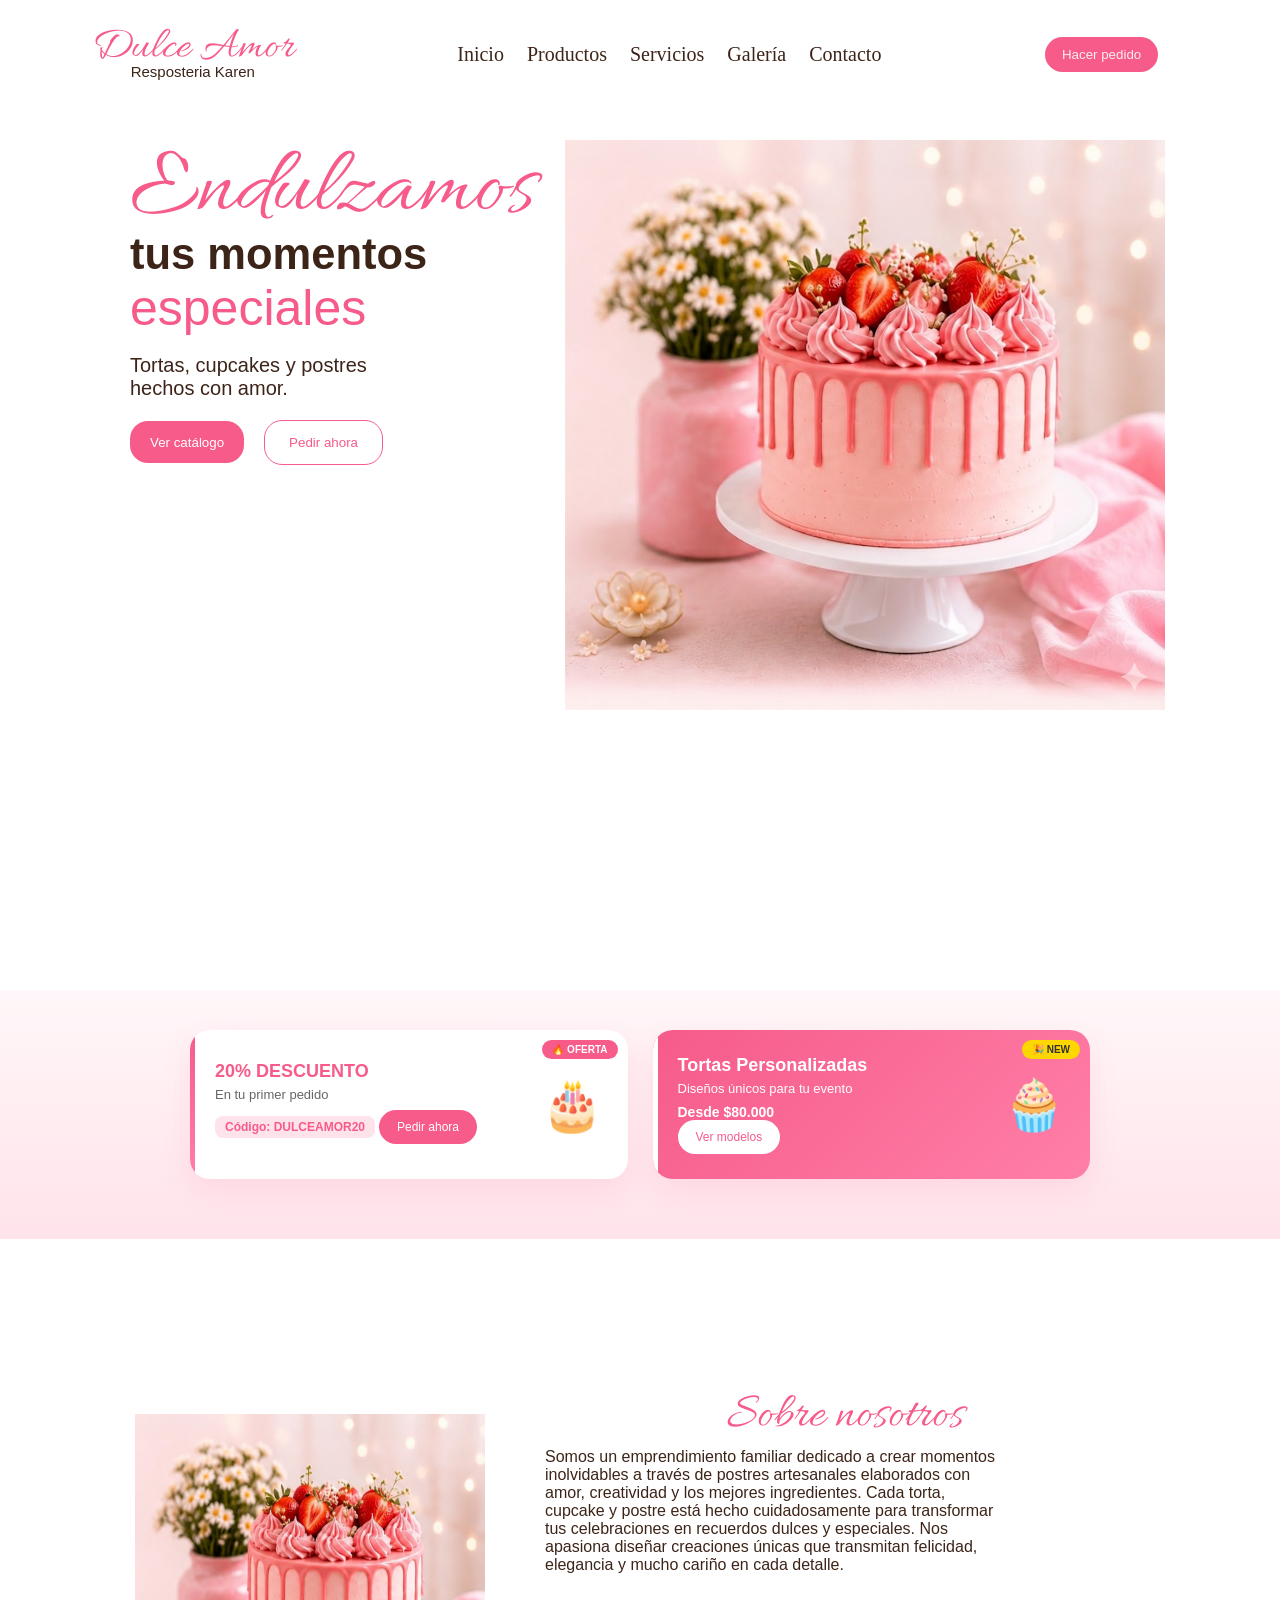
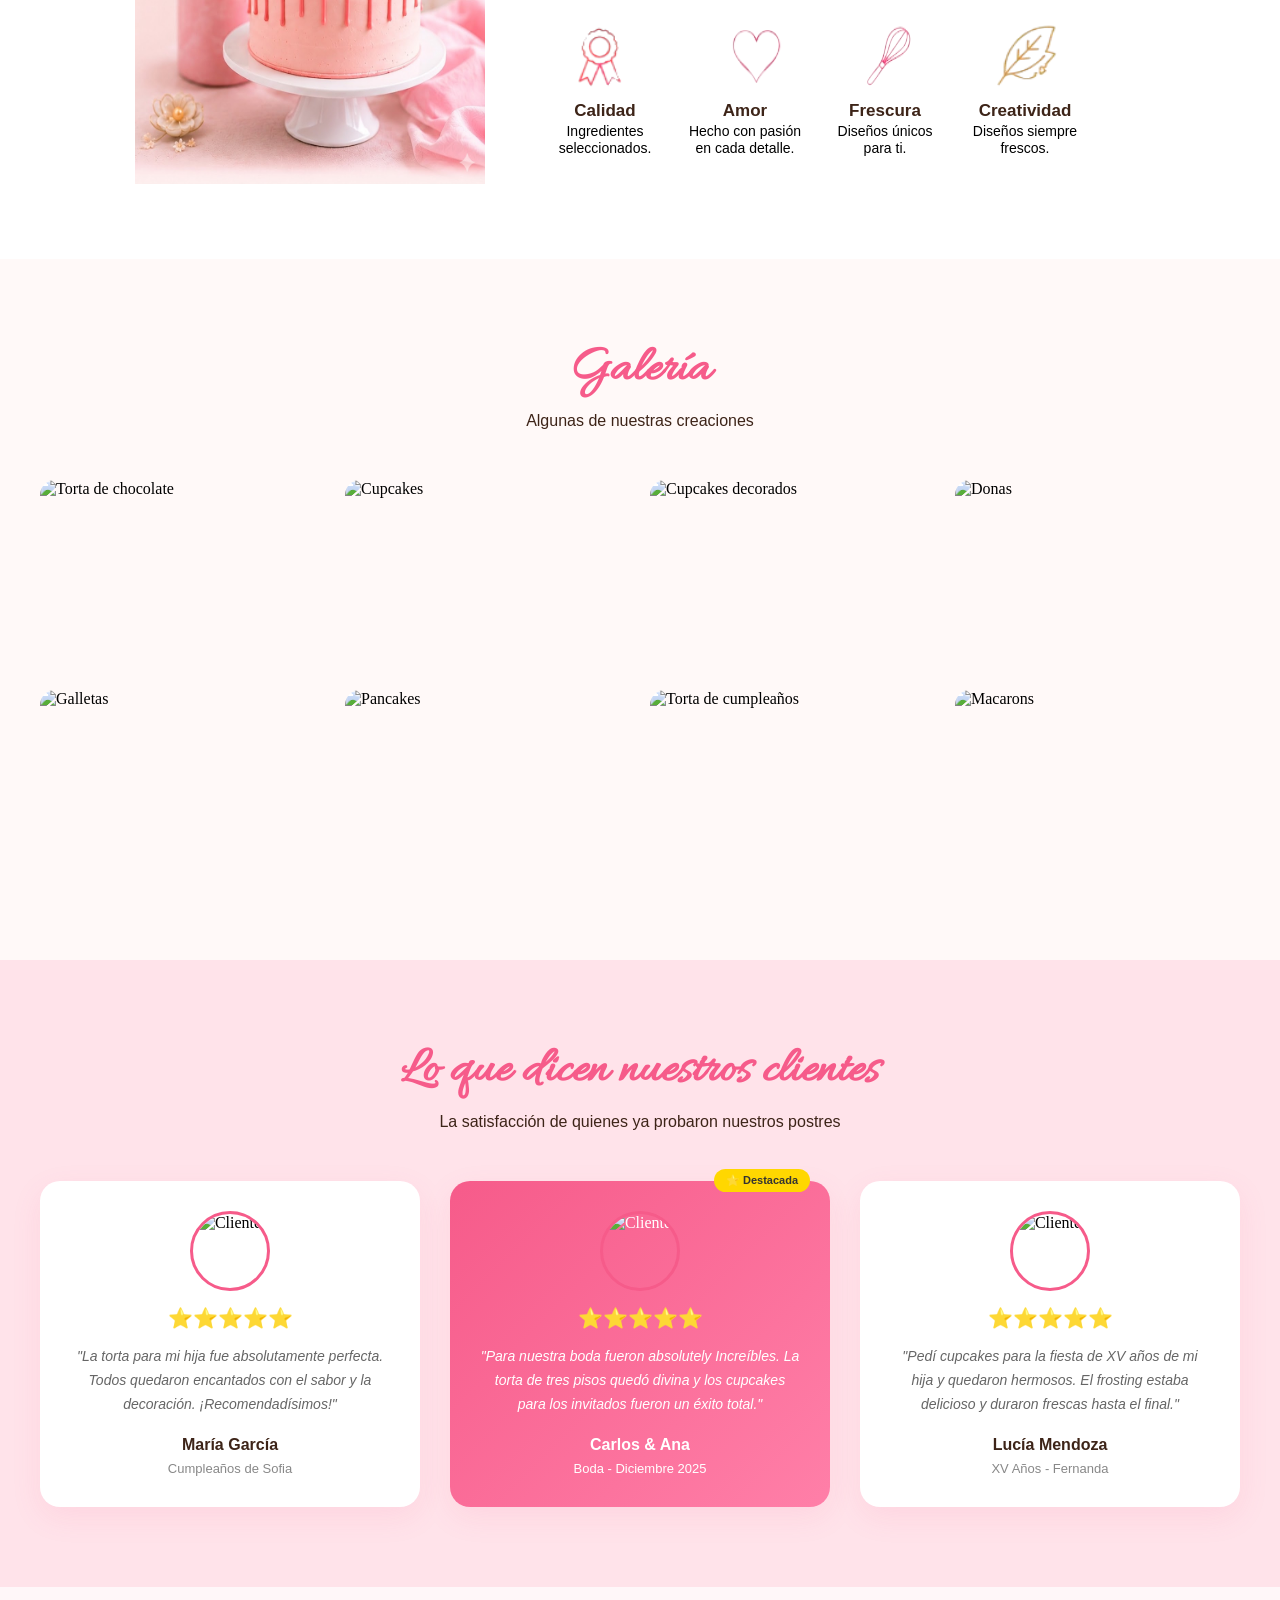
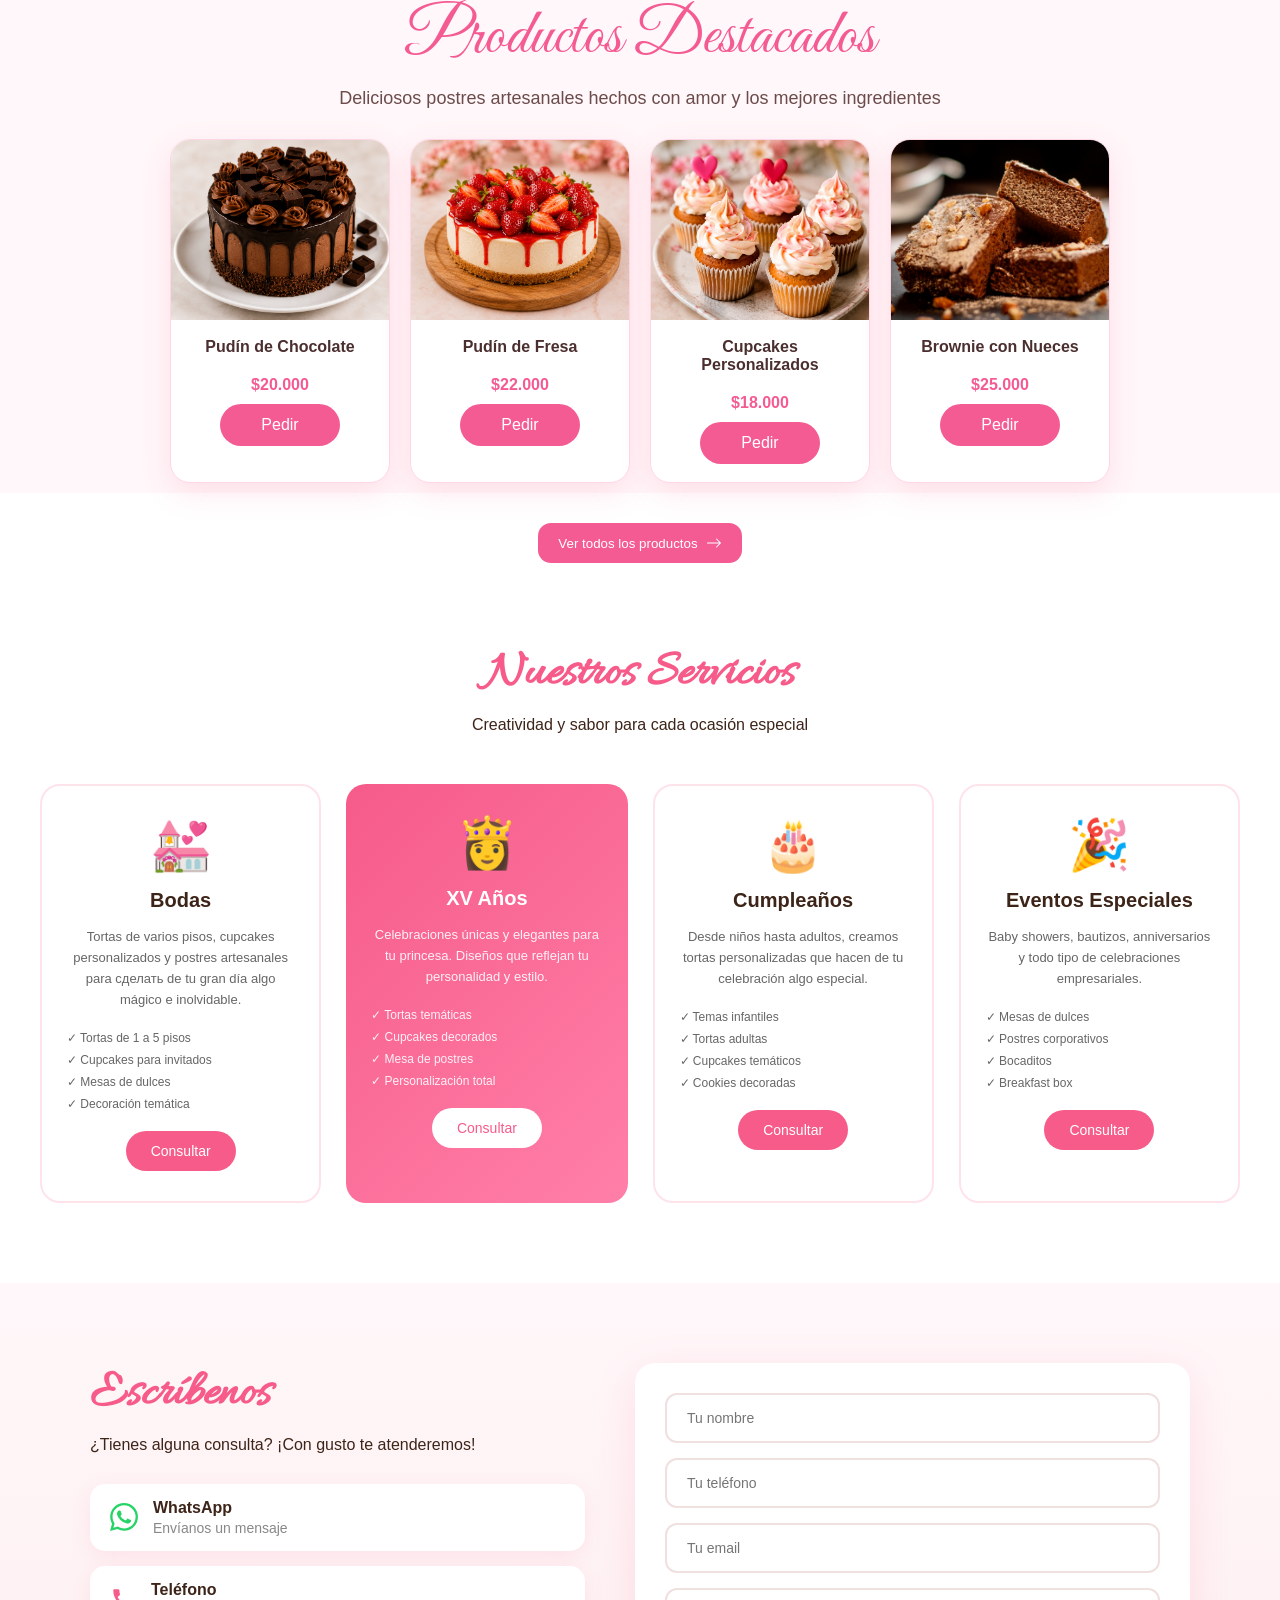
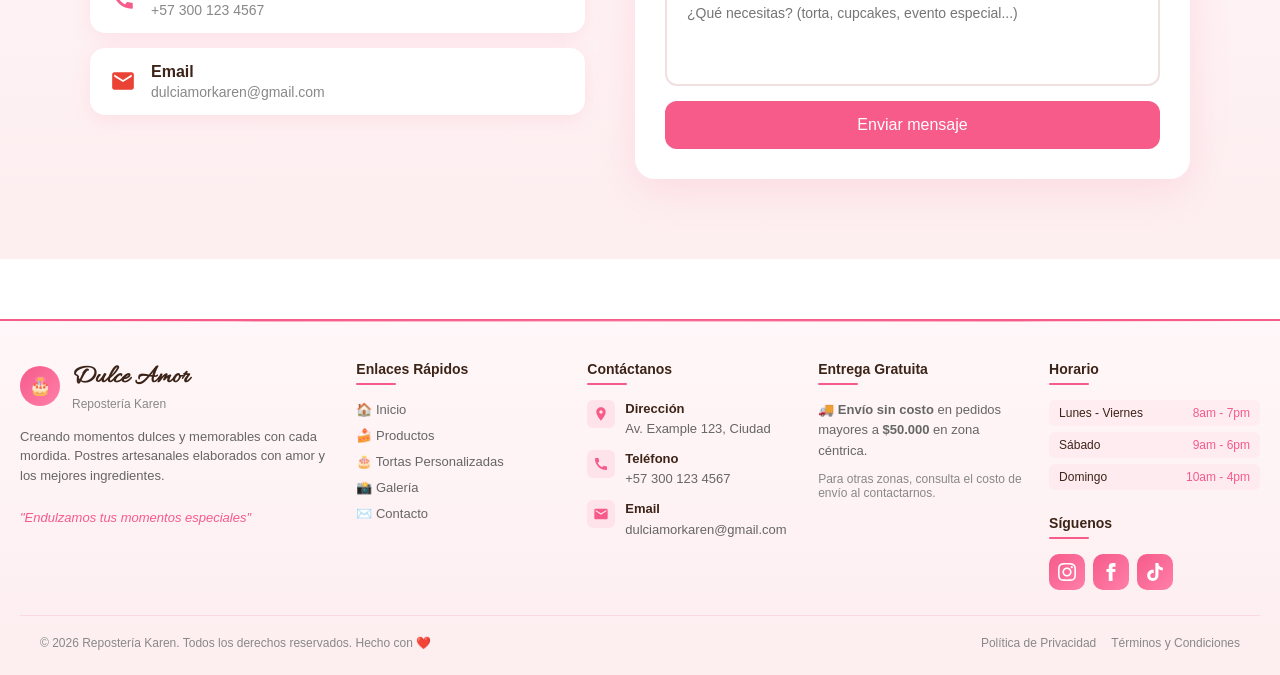
==== index.html @ 92100280 "Reorganizar estructura: quitar Delivery Gratis del banner (mover a footer como Entrega gratuita), cr" ====
<!doctype html>
<html lang="es">
  <head>
    <meta charset="UTF-8" />
    <meta name="viewport" content="width=device-width, initial-scale=1.0" />
    <title>Repostería Karen</title>
    <link rel="stylesheet" href="style.css" />
    <script src="script.js" defer></script>
  </head>
  <body>
    <header class="header">
      <nav class="navbar">
        <div class="navbar-brand">

          <div class="navbar-brand-text">
            <h1 class="navbar-title">Dulce Amor</h1>
            <span class="navbar-subtitle">Resposteria Karen</span>
          </div>
        </div>

        <ul class="navbar-menu">
          <li><a href="#inicio">Inicio</a></li>
          <li><a href="#productos">Productos</a></li>
          <li><a href="servicios.html" target="_blank">Servicios</a></li>
          <li><a href="#galeria">Galería</a></li>
          <li><a href="#contacto">Contacto</a></li>
        </ul>

        <button class="navbar-button">Hacer pedido</button>
      </nav>
    </header>

    <section class="hero" id="inicio">
      <div class="hero-container">
        <div class="hero-content">
          <div class="hero-heading">
            <div class="hero-title-group">
              <h1 class="hero-title">Endulzamos</h1>

              <div class="hero-subtitle-wrapper">
                <h2 class="hero-subtitle">tus momentos</h2>
              </div>
            </div>

            <h2 class="hero-highlight">especiales</h2>
          </div>

          <div class="hero-description-wrapper">
            <h3 class="hero-description">
              Tortas, cupcakes y postres hechos con amor.
            </h3>
          </div>

          <div class="hero-buttons">
            <button class="btn-primary">Ver catálogo</button>

            <button class="btn-secondary">Pedir ahora</button>
          </div>
        </div>

        <div class="hero-image-wrapper">
          <img
            class="hero-image"
            src="img/9ef239ae-bb5e-49d6-8f21-3a6ba09130eb.jpg"
            alt=""
          />
        </div>
      </div>
    </section>

    <section class="promo-banner">
      <div class="promo-container">
        <div class="promo-card">
          <div class="promo-badge">🔥 OFERTA</div>
          <div class="promo-content">
            <h3 class="promo-title">20% DESCUENTO</h3>
            <p class="promo-subtitle">En tu primer pedido</p>
            <p class="promo-code">Código: DULCEAMOR20</p>
            <a href="#contacto" class="promo-button">Pedir ahora</a>
          </div>
          <div class="promo-image">🎂</div>
        </div>
        
        <div class="promo-card secondary">
          <div class="promo-badge">🎉 NEW</div>
          <div class="promo-content">
            <h3 class="promo-title">Tortas Personalizadas</h3>
            <p class="promo-subtitle">Diseños únicos para tu evento</p>
            <p class="promo-description">Desde $80.000</p>
            <a href="#personalizadas" class="promo-button">Ver modelos</a>
          </div>
          <div class="promo-image">🧁</div>
        </div>
        
        
      </div>
    </section>

    <section class="about" id="productos">
      <div class="about-container">
        <div class="about-image-wrapper">
          <img
            class="about-image"
            src="img/9ef239ae-bb5e-49d6-8f21-3a6ba09130eb.jpg"
            alt=""
          />
        </div>

        <div class="about-content">
          <div class="about-text">
            <h2 class="about-title">Sobre nosotros</h2>

            <div class="about-description-wrapper">
              <h3 class="about-description">
                Somos un emprendimiento familiar dedicado a crear momentos
                inolvidables a través de postres artesanales elaborados con
                amor, creatividad y los mejores ingredientes. Cada torta,
                cupcake y postre está hecho cuidadosamente para transformar tus
                celebraciones en recuerdos dulces y especiales. Nos apasiona
                diseñar creaciones únicas que transmitan felicidad, elegancia y
                mucho cariño en cada detalle.
              </h3>
            </div>
          </div>

          <div class="about-features">
            <div class="feature-card">
              <img src="img/medalla-removebg-preview.png" alt="" />

              <h3 class="feature-title">Calidad</h3>

              <p class="feature-description">Ingredientes seleccionados.</p>
            </div>

            <div class="feature-card">
              <img src="img/corazon-removebg-preview.png" alt="" />

              <h3 class="feature-title">Amor</h3>

              <p class="feature-description">
                Hecho con pasión en cada detalle.
              </p>
            </div>

            <div class="feature-card">
              <img src="img/batidor-removebg-preview.png" alt="" />

              <h3 class="feature-title">Frescura</h3>

              <p class="feature-description">Diseños únicos para ti.</p>
            </div>

            <div class="feature-card">
              <img src="img/hoja-removebg-preview.png" alt="" />

              <h3 class="feature-title">Creatividad</h3>

              <p class="feature-description">Diseños siempre frescos.</p>
            </div>
          </div>
        </div>
      </div>
    </section>

<section class="gallery" id="galeria">
  <div class="gallery-container">
    <div class="gallery-header">
      <h2 class="gallery-title">Galería</h2>
      <p class="gallery-subtitle">Algunas de nuestras creaciones</p>
    </div>
    
    <div class="gallery-grid">
      <div class="gallery-item">
        <img src="https://images.unsplash.com/photo-1578985545062-69928b1d9587?w=600&h=400&fit=crop" alt="Torta de chocolate">
        <div class="gallery-overlay">
          <span>Torta de Chocolate</span>
        </div>
      </div>
      
      <div class="gallery-item">
        <img src="https://images.unsplash.com/photo-1488477181946-6428a0291777?w=600&h=400&fit=crop" alt="Cupcakes">
        <div class="gallery-overlay">
          <span>Cupcakes</span>
        </div>
      </div>
      
      <div class="gallery-item">
        <img src="https://images.unsplash.com/photo-1486427944299-d1955d23e34d?w=600&h=400&fit=crop" alt="Cupcakes decorados">
        <div class="gallery-overlay">
          <span>Cupcakes Decorados</span>
        </div>
      </div>
      
      <div class="gallery-item">
        <img src="https://images.unsplash.com/photo-1558301211-0d8c8ddee6ec?w=600&h=400&fit=crop" alt="Donas">
        <div class="gallery-overlay">
          <span>Donas Glaseadas</span>
        </div>
      </div>
      
      <div class="gallery-item">
        <img src="https://images.unsplash.com/photo-1499636136210-6f4ee915583e?w=600&h=400&fit=crop" alt="Galletas">
        <div class="gallery-overlay">
          <span>Galletas Artesanales</span>
        </div>
      </div>
      
      <div class="gallery-item">
        <img src="https://images.unsplash.com/photo-1567620905732-2d1ec7ab7445?w=600&h=400&fit=crop" alt="Pancakes">
        <div class="gallery-overlay">
          <span>Pancakes</span>
        </div>
      </div>
      
      <div class="gallery-item">
        <img src="https://images.unsplash.com/photo-1605807646983-377bc5a76493?w=600&h=400&fit=crop" alt="Torta de cumpleaños">
        <div class="gallery-overlay">
          <span>Torta de Cumpleaños</span>
        </div>
      </div>
      
      <div class="gallery-item">
        <img src="https://images.unsplash.com/photo-1569864358642-9d1684040f43?w=600&h=400&fit=crop" alt="Macarons">
        <div class="gallery-overlay">
          <span>Macarons</span>
        </div>
      </div>
    </div>
  </div>
</section>

<section class="testimonials" id="testimonios">
  <div class="testimonials-container">
    <div class="testimonials-header">
      <h2 class="testimonials-title">Lo que dicen nuestros clientes</h2>
      <p class="testimonials-subtitle">La satisfacción de quienes ya probaron nuestros postres</p>
    </div>
    
    <div class="testimonials-grid">
      <div class="testimonial-card">
        <div class="testimonial-image">
          <img src="https://images.unsplash.com/photo-1494790108377-be9c29b29330?w=150&h=150&fit=crop" alt="Cliente">
        </div>
        <div class="testimonial-stars">⭐⭐⭐⭐⭐</div>
        <p class="testimonial-text">"La torta para mi hija fue absolutamente perfecta. Todos quedaron encantados con el sabor y la decoración. ¡Recomendadísimos!"</p>
        <div class="testimonial-author">
          <h4>María García</h4>
          <span>Cumpleaños de Sofia</span>
        </div>
      </div>
      
      <div class="testimonial-card featured">
        <div class="testimonial-badge">⭐ Destacada</div>
        <div class="testimonial-image">
          <img src="https://images.unsplash.com/photo-1507003211169-0a1dd7228f2d?w=150&h=150&fit=crop" alt="Cliente">
        </div>
        <div class="testimonial-stars">⭐⭐⭐⭐⭐</div>
        <p class="testimonial-text">"Para nuestra boda fueron absolutely Increíbles. La torta de tres pisos quedó divina y los cupcakes para los invitados fueron un éxito total."</p>
        <div class="testimonial-author">
          <h4>Carlos & Ana</h4>
          <span>Boda - Diciembre 2025</span>
        </div>
      </div>
      
      <div class="testimonial-card">
        <div class="testimonial-image">
          <img src="https://images.unsplash.com/photo-1438761681033-6461ffad8d80?w=150&h=150&fit=crop" alt="Cliente">
        </div>
        <div class="testimonial-stars">⭐⭐⭐⭐⭐</div>
        <p class="testimonial-text">"Pedí cupcakes para la fiesta de XV años de mi hija y quedaron hermosos. El frosting estaba delicioso y duraron frescas hasta el final."</p>
        <div class="testimonial-author">
          <h4>Lucía Mendoza</h4>
          <span>XV Años - Fernanda</span>
        </div>
      </div>
    </div>
  </div>
</section>

<section class="featured_products" id="personalizadas">

  <div class="section_title">

    <h2 class="products_title">
      Productos Destacados
    </h2>

    <p class="products_subtitle">
      Deliciosos postres artesanales hechos con amor y los mejores ingredientes
    </p>

  </div>

  <div class="products_cards">

    <div class="product_card">

      <div class="product_image">
        <img src="img/c5e0b1e4-24ce-49a3-9b25-500b22ec71a9.png" alt="">
      </div>

      <div class="product_content">

        <h3 class="product_name">
          Pudín de Chocolate
        </h3>

        <p class="product_price">
          $20.000
        </p>

        <button class="product_button">
          Pedir
        </button>

      </div>

    </div>

    <div class="product_card">

      <div class="product_image">
        <img src="img/f4d69af3-eaa0-40b3-a06e-20059eeee184.png" alt="">
      </div>

      <div class="product_content">

        <h3 class="product_name">
          Pudín de Fresa
        </h3>

        <p class="product_price">
          $22.000
        </p>

        <button class="product_button">
          Pedir
        </button>

      </div>

    </div>

    <div class="product_card">

      <div class="product_image">
        <img src="img/a20e4947-9d34-4d89-842c-0c1e59c05e49.png" alt="">
      </div>

      <div class="product_content">

        <h3 class="product_name">
          Cupcakes Personalizados
        </h3>

        <p class="product_price">
          $18.000
        </p>

        <button class="product_button">
          Pedir
        </button>

      </div>

    </div>

    <div class="product_card">

      <div class="product_image">
        <img src="img/camara-negra-m-34r5BvlSg-unsplash.jpg" alt="">
      </div>

      <div class="product_content">

        <h3 class="product_name">
         Brownie con Nueces
        </h3>

        <p class="product_price">
          $25.000
        </p>

        <button class="product_button">
          Pedir
        </button>

      </div>

    </div>

  </div>

</section>

<div class="morething"> 
   <button class="morecakes">Ver todos los productos <svg xmlns="http://www.w3.org/2000/svg" width="16" height="16" fill="currentColor" class="bi bi-arrow-right" viewBox="0 0 16 16">
  <path fill-rule="evenodd" d="M1 8a.5.5 0 0 1 .5-.5h11.793l-3.147-3.146a.5.5 0 0 1 .708-.708l4 4a.5.5 0 0 1 0 .708l-4 4a.5.5 0 0 1-.708-.708L13.293 8.5H1.5A.5.5 0 0 1 1 8"/>
</svg> </button>
</div>

<section class="services">
  <div class="services-container">
    <div class="services-header">
      <h2 class="services-title">Nuestros Servicios</h2>
      <p class="services-subtitle">Creatividad y sabor para cada ocasión especial</p>
    </div>
    
    <div class="services-grid">
      <div class="service-card">
        <div class="service-icon">💒</div>
        <h3 class="service-title">Bodas</h3>
        <p class="service-description">Tortas de varios pisos, cupcakes personalizados y postres artesanales para сделать de tu gran día algo mágico e inolvidable.</p>
        <ul class="service-list">
          <li>✓ Tortas de 1 a 5 pisos</li>
          <li>✓ Cupcakes para invitados</li>
          <li>✓ Mesas de dulces</li>
          <li>✓ Decoración temática</li>
        </ul>
        <a href="#contacto" class="service-button">Consultar</a>
      </div>
      
      <div class="service-card featured">
        <div class="service-icon">👸</div>
        <h3 class="service-title">XV Años</h3>
        <p class="service-description">Celebraciones únicas y elegantes para tu princesa. Diseños que reflejan tu personalidad y estilo.</p>
        <ul class="service-list">
          <li>✓ Tortas temáticas</li>
          <li>✓ Cupcakes decorados</li>
          <li>✓ Mesa de postres</li>
          <li>✓ Personalización total</li>
        </ul>
        <a href="#contacto" class="service-button">Consultar</a>
      </div>
      
      <div class="service-card">
        <div class="service-icon">🎂</div>
        <h3 class="service-title">Cumpleaños</h3>
        <p class="service-description">Desde niños hasta adultos, creamos tortas personalizadas que hacen de tu celebración algo especial.</p>
        <ul class="service-list">
          <li>✓ Temas infantiles</li>
          <li>✓ Tortas adultas</li>
          <li>✓ Cupcakes temáticos</li>
          <li>✓ Cookies decoradas</li>
        </ul>
        <a href="#contacto" class="service-button">Consultar</a>
      </div>
      
      <div class="service-card">
        <div class="service-icon">🎉</div>
        <h3 class="service-title">Eventos Especiales</h3>
        <p class="service-description">Baby showers, bautizos, anniversarios y todo tipo de celebraciones empresariales.</p>
        <ul class="service-list">
          <li>✓ Mesas de dulces</li>
          <li>✓ Postres corporativos</li>
          <li>✓ Bocaditos</li>
          <li>✓ Breakfast box</li>
        </ul>
        <a href="#contacto" class="service-button">Consultar</a>
      </div>
    </div>
  </div>
</section>

<section class="contact" id="contacto">
  <div class="contact-container">
    <div class="contact-info">
      <h2 class="contact-title">Escríbenos</h2>
      <p class="contact-subtitle">¿Tienes alguna consulta? ¡Con gusto te atenderemos!</p>
      
      <div class="contact-options">
        <a href="https://wa.me/573001234567" class="contact-option whatsapp" target="_blank">
          <span class="contact-icon">
            <svg xmlns="http://www.w3.org/2000/svg" width="28" height="28" viewBox="0 0 24 24" fill="#25D366">
              <path d="M17.472 14.382c-.297-.149-1.758-.867-2.03-.967-.273-.099-.471-.148-.67.15-.197.297-.767.966-.94 1.164-.173.199-.347.223-.644.075-.297-.15-1.255-.463-2.39-1.475-.883-.788-1.48-1.761-1.653-2.059-.173-.297-.018-.458.13-.606.134-.133.298-.347.446-.52.149-.174.198-.298.298-.497.099-.198.05-.371-.025-.52-.075-.149-.669-1.612-.916-2.207-.242-.579-.487-.5-.669-.51-.173-.008-.371-.01-.57-.01-.198 0-.52.074-.792.372-.272.297-1.04 1.016-1.04 2.479 0 1.462 1.065 2.875 1.213 3.074.149.198 2.096 3.2 5.077 4.487.709.306 1.262.489 1.694.625.712.227 1.36.195 1.871.118.571-.085 1.758-.719 2.006-1.413.248-.694.248-1.289.173-1.413-.074-.124-.272-.198-.57-.347m-5.421 7.403h-.004a9.87 9.87 0 01-5.031-1.378l-.361-.214-3.741.982.998-3.648-.235-.374a9.86 9.86 0 01-1.51-5.26c.001-5.45 4.436-9.884 9.888-9.884 2.64 0 5.122 1.03 6.988 2.898a9.825 9.825 0 012.893 6.994c-.003 5.45-4.437 9.884-9.885 9.884m8.413-18.297A11.815 11.815 0 0012.05 0C5.495 0 .16 5.335.157 11.892c0 2.096.547 4.142 1.588 5.945L.057 24l6.305-1.654a11.882 11.882 0 005.683 1.448h.005c6.554 0 11.89-5.335 11.893-11.893a11.821 11.821 0 00-3.48-8.413z"/>
            </svg>
          </span>
          <div class="contact-text">
            <h4>WhatsApp</h4>
            <p>Envíanos un mensaje</p>
          </div>
        </a>
        
        <a href="tel:+573001234567" class="contact-option phone">
          <span class="contact-icon">
            <svg xmlns="http://www.w3.org/2000/svg" width="26" height="26" viewBox="0 0 24 24" fill="currentColor">
              <path d="M20.01 15.38c-1.23 0-2.42-.2-3.53-.56-.35-.12-.74-.03-1.01.24l-1.57 1.97c-2.83-1.35-5.48-3.9-6.89-6.83l1.95-1.66c.27-.28.35-.67.24-1.02-.37-1.11-.56-2.3-.56-3.53 0-.54-.45-.99-.99-.99H4.19C3.65 3 3 3.24 3 3.99 3 13.28 10.73 21 20.01 21c.71 0 .99-.45.99-.99v-3.6c0-.54-.45-.99-.99-.99z"/>
            </svg>
          </span>
          <div class="contact-text">
            <h4>Teléfono</h4>
            <p>+57 300 123 4567</p>
          </div>
        </a>
        
        <a href="mailto:dulciamorkaren@gmail.com" class="contact-option email">
          <span class="contact-icon">
            <svg xmlns="http://www.w3.org/2000/svg" width="26" height="26" viewBox="0 0 24 24" fill="#EA4335">
              <path d="M20 4H4c-1.1 0-1.99.9-1.99 2L2 18c0 1.1.9 2 2 2h16c1.1 0 2-.9 2-2V6c0-1.1-.9-2-2-2zm0 4l-8 5-8-5V6l8 5 8-5v2z"/>
            </svg>
          </span>
          <div class="contact-text">
            <h4>Email</h4>
            <p>dulciamorkaren@gmail.com</p>
          </div>
        </a>
      </div>
    </div>
    
    <div class="contact-form-wrapper">
      <form class="contact-form">
        <input type="text" class="form-input" placeholder="Tu nombre" required>
        <input type="tel" class="form-input" placeholder="Tu teléfono" required>
        <input type="email" class="form-input" placeholder="Tu email" required>
        <textarea class="form-textarea" placeholder="¿Qué necesitas? (torta, cupcakes, evento especial...)" rows="4" required></textarea>
        <button type="submit" class="form-button">Enviar mensaje</button>
      </form>
    </div>
  </div>
</section>

<footer class="footer">
  <div class="footer-container">
    <div class="footer-brand">
      <div class="footer-logo">
        <div class="footer-logo-icon">🎂</div>
        <div>
          <h3>Dulce Amor</h3>
          <span style="font-family: 'Poppins', sans-serif; font-size: 12px; color: #888;">Repostería Karen</span>
        </div>
      </div>
      <p>Creando momentos dulces y memorables con cada mordida. Postres artesanales elaborados con amor y los mejores ingredientes.</p>
      <p class="footer-tagline">"Endulzamos tus momentos especiales"</p>
    </div>
    
    <div class="footer-section">
      <h4>Enlaces Rápidos</h4>
      <ul class="footer-links">
        <li><a href="#inicio">🏠 Inicio</a></li>
        <li><a href="#productos">🍰 Productos</a></li>
        <li><a href="#personalizadas">🎂 Tortas Personalizadas</a></li>
        <li><a href="#galeria">📸 Galería</a></li>
        <li><a href="#contacto">✉️ Contacto</a></li>
      </ul>
    </div>
    
    <div class="footer-section">
      <h4>Contáctanos</h4>
      <div class="footer-contact-item">
        <div class="footer-contact-icon">
          <svg xmlns="http://www.w3.org/2000/svg" width="16" height="16" viewBox="0 0 24 24" fill="var(--primary-pink)">
            <path d="M12 2C8.13 2 5 5.13 5 9c0 5.25 7 13 7 13s7-7.75 7-13c0-3.87-3.13-7-7-7zm0 9.5c-1.38 0-2.5-1.12-2.5-2.5s1.12-2.5 2.5-2.5 2.5 1.12 2.5 2.5-1.12 2.5-2.5 2.5z"/>
          </svg>
        </div>
        <div class="footer-contact-text">
          <strong>Dirección</strong>
          Av. Example 123, Ciudad
        </div>
      </div>
      <div class="footer-contact-item">
        <div class="footer-contact-icon">
          <svg xmlns="http://www.w3.org/2000/svg" width="16" height="16" viewBox="0 0 24 24" fill="var(--primary-pink)">
            <path d="M20.01 15.38c-1.23 0-2.42-.2-3.53-.56-.35-.12-.74-.03-1.01.24l-1.57 1.97c-2.83-1.35-5.48-3.9-6.89-6.83l1.95-1.66c.27-.28.35-.67.24-1.02-.37-1.11-.56-2.3-.56-3.53 0-.54-.45-.99-.99-.99H4.19C3.65 3 3 3.24 3 3.99 3 13.28 10.73 21 20.01 21c.71 0 .99-.45.99-.99v-3.6c0-.54-.45-.99-.99-.99z"/>
          </svg>
        </div>
        <div class="footer-contact-text">
          <strong>Teléfono</strong>
          +57 300 123 4567
        </div>
      </div>
      <div class="footer-contact-item">
        <div class="footer-contact-icon">
          <svg xmlns="http://www.w3.org/2000/svg" width="16" height="16" viewBox="0 0 24 24" fill="var(--primary-pink)">
            <path d="M20 4H4c-1.1 0-1.99.9-1.99 2L2 18c0 1.1.9 2 2 2h16c1.1 0 2-.9 2-2V6c0-1.1-.9-2-2-2zm0 4l-8 5-8-5V6l8 5 8-5v2z"/>
          </svg>
        </div>
        <div class="footer-contact-text">
          <strong>Email</strong>
          dulciamorkaren@gmail.com
        </div>
      </div>
</div>
      
      <div class="footer-section">
        <h4>Entrega Gratuita</h4>
        <p style="font-family: 'Poppins', sans-serif; font-size: 13px; color: #666; line-height: 1.6;">
          🚚 <strong>Envío sin costo</strong> en pedidos mayores a <strong>$50.000</strong> en zona céntrica.
        </p>
        <p style="font-family: 'Poppins', sans-serif; font-size: 12px; color: #888; margin-top: 10px;">
          Para otras zonas, consulta el costo de envío al contactarnos.
        </p>
      </div>
      
      <div class="footer-section">
        <h4>Horario</h4>
      <div class="footer-schedule">
        <div class="footer-schedule-item">
          <span class="day">Lunes - Viernes</span>
          <span class="time">8am - 7pm</span>
        </div>
        <div class="footer-schedule-item">
          <span class="day">Sábado</span>
          <span class="time">9am - 6pm</span>
        </div>
        <div class="footer-schedule-item">
          <span class="day">Domingo</span>
          <span class="time">10am - 4pm</span>
        </div>
      </div>
      <h4 style="margin-top: 25px;">Síguenos</h4>
      <div class="social-icons">
        <a href="https://instagram.com/dulceamorkaren" class="social-link" title="Instagram" target="_blank">
          <svg xmlns="http://www.w3.org/2000/svg" width="18" height="18" viewBox="0 0 24 24" fill="white">
            <path d="M12 2.163c3.204 0 3.584.012 4.85.07 3.252.148 4.771 1.691 4.919 4.919.058 1.265.069 1.645.069 4.849 0 3.205-.012 3.584-.069 4.849-.149 3.225-1.664 4.771-4.919 4.919-1.266.058-1.644.07-4.85.07-3.204 0-3.584-.012-4.849-.07-3.26-.149-4.771-1.699-4.919-4.92-.058-1.265-.07-1.644-.07-4.849 0-3.204.013-3.583.07-4.849.149-3.227 1.664-4.771 4.919-4.919 1.266-.057 1.645-.069 4.849-.069zm0-2.163c-3.259 0-3.667.014-4.947.072-4.358.2-6.78 2.618-6.98 6.98-.059 1.281-.073 1.689-.073 4.948 0 3.259.014 3.668.072 4.948.2 4.358 2.618 6.78 6.98 6.98 1.281.058 1.689.072 4.948.072 3.259 0 3.668-.014 4.948-.072 4.354-.2 6.782-2.618 6.979-6.98.059-1.28.073-1.689.073-4.948 0-3.259-.014-3.667-.072-4.947-.196-4.354-2.617-6.78-6.979-6.98-1.281-.059-1.69-.073-4.949-.073zm0 5.838c-3.403 0-6.162 2.759-6.162 6.162s2.759 6.163 6.162 6.163 6.162-2.759 6.162-6.163c0-3.403-2.759-6.162-6.162-6.162zm0 10.162c-2.209 0-4-1.79-4-4 0-2.209 1.791-4 4-4s4 1.791 4 4c0 2.21-1.791 4-4 4zm6.406-11.845c-.796 0-1.441.645-1.441 1.44s.645 1.44 1.441 1.44c.795 0 1.439-.645 1.439-1.44s-.644-1.44-1.439-1.44z"/>
          </svg>
        </a>
        <a href="https://facebook.com/dulceamorkaren" class="social-link" title="Facebook" target="_blank">
          <svg xmlns="http://www.w3.org/2000/svg" width="18" height="18" viewBox="0 0 24 24" fill="white">
            <path d="M9 8h-3v4h3v12h5v-12h3.642l.358-4h-4v-1.667c0-.955.192-1.333 1.115-1.333h2.885v-5h-3.808c-3.596 0-5.192 1.583-5.192 4.615v3.385z"/>
          </svg>
        </a>
        <a href="https://tiktok.com/@dulceamorkaren" class="social-link" title="TikTok" target="_blank">
          <svg xmlns="http://www.w3.org/2000/svg" width="18" height="18" viewBox="0 0 24 24" fill="white">
            <path d="M12.525.02c1.31-.02 2.61-.01 3.91-.02.08 1.53.63 3.09 1.75 4.17 1.12 1.11 2.7 1.62 4.24 1.79v4.03c-1.44-.05-2.89-.35-4.2-.97-.57-.26-1.1-.59-1.62-.93-.01 2.92.01 5.84-.02 8.75-.08 1.4-.54 2.79-1.35 3.94-1.31 1.92-3.58 3.17-5.91 3.21-1.43.08-2.86-.31-4.08-1.03-2.02-1.19-3.44-3.37-3.65-5.71-.02-.5-.03-1-.01-1.49.18-1.9 1.12-3.72 2.58-4.96 1.66-1.44 3.98-2.13 6.15-1.72.02 1.48-.04 2.96-.04 4.44-.99-.32-2.15-.23-3.02.37-.63.41-1.11 1.04-1.36 1.75-.21.51-.15 1.07-.14 1.61.24 1.64 1.82 3.02 3.5 2.87 1.12-.01 2.19-.66 2.77-1.61.19-.33.4-.67.41-1.06.1-1.79.06-3.57.07-5.36.01-4.03-.01-8.05.02-12.07z"/>
          </svg>
        </a>
      </div>
    </div>
  </div>
  
  <div class="footer-bottom">
    <p>© 2026 Repostería Karen. Todos los derechos reservados. Hecho con ❤️</p>
    <div class="footer-bottom-links">
      <a href="#">Política de Privacidad</a>
      <a href="#">Términos y Condiciones</a>
    </div>
  </div>
</footer>

  </body>
</html>
---- style.css ----
@import url("https://fonts.googleapis.com/css2?family=Dancing+Script:wght@400..700&display=swap");

@import url("https://fonts.googleapis.com/css2?family=Great+Vibes&display=swap");

@import url("https://fonts.googleapis.com/css2?family=Allura&display=swap");

:root {
  /* Fondo principal */
  --bg-soft-pink: #fdeeef;

  /* Rosa principal */
  --primary-pink: #f65b8a;

  /* Rosa botones */
  --button-pink: #ff7fa8;

  /* Rosa pastel claro */
  --light-pink: #f9c8d3;

  /* Rosa muy suave */
  --soft-rose: #ffe3ea;

  /* Texto oscuro */
  --dark-brown: #3d2418;

  /* Blanco crema */
  --cream-white: #fff9f8;

  /* Blanco navbar */
  --navbar-white: #ffffff;

  /* Sombras suaves */
  --shadow-pink: rgba(246, 91, 138, 0.15);

  /* Altura para móviles */
  --vh: 1vh;
}

* {
  margin: 0;
  padding: 0;
  box-sizing: border-box;
}

.header {
  width: 100%;
  position: fixed;
  top: 0;
  left: 0;
  z-index: 1000;
  background: var(--navbar-white);
  transition: box-shadow 0.3s ease, padding 0.3s ease;
}

.header.scrolled {
  box-shadow: 0 2px 20px rgba(61, 36, 24, 0.1);
}

.header.scrolled .navbar {
  padding: 15px 40px;
}

body {
  padding-top: 90px;
}

.navbar {
  display: flex;
  justify-content: space-around;
  align-items: center;
  padding: 30px 40px;
}

.navbar-menu {
  display: flex;
  align-items: center;
  gap: 23px;
  list-style: none;
}

a {
  text-decoration: none;
  color: #3d2418;
  font-size: 20px;
}

a:hover{
  color: lab(3.07% 3.67 3.43);
}

.navbar-brand {
  display: flex;
  align-items: center;
  margin-left: -30px;
}

img {
  width: 110px;
  height: 80px;
}

.navbar-brand-text {
  display: flex;
  flex-direction: column;
  align-items: center;
  justify-content: center;
  line-height: 0.8;
}

.navbar-title {
  color: var(--primary-pink);
  font-family: "Allura", cursive;
  font-weight: 400;
  font-style: normal;
  font-size: 45px;
}

.navbar-subtitle {
  font-family: "Poppins", sans-serif;
  color: #3d2418;
  font-size: 15px;
}

.navbar-button {
  padding: 10px 17px;
  border-radius: 18px;
  border: none;
  background-color: #f65b8a;
  font-family: "Poppins", sans-serif;
  color: var(--bg-soft-pink);
  align-items: center;
  display: flex;
  gap: 6px;
}

.navbar-button:hover {
  background-color: #f65b8af3;
  cursor: pointer;
}

.hero {
  width: 100%;
  height: auto;
  min-height: 100vh;
}

.hero-container {
  display: flex;
  justify-content: space-between;
  padding: 50px 130px;
}

.hero-content {
  color: var(--primary-pink);
  font-family: "Allura", cursive;
  font-weight: 400;
  font-style: normal;
  font-size: 40px;
  max-width: 500px;
}

.hero-title {
  font-family: "Allura", cursive;
  font-weight: 400;
  font-style: normal;
  font-size: 95px;
  line-height: 1.1;
  margin-bottom: 0;
}

.hero-subtitle {
  color: #3d2418;
  font-family: "Poppins", sans-serif;
}

.hero-subtitle-wrapper {
  max-width: 500px;
  font-size: 29px;
  margin-top: -15px;
}

.hero-highlight {
  font-family: "Poppins", sans-serif;
  font-size: 50px;
  font-weight: 100;
}

.hero-image {
  width: 600px;
  height: 570px;
  margin-left: 30px;
}

.hero-description-wrapper {
  max-width: 300px;
  margin-top: 17px;
}

.hero-description {
  font-weight: 100;
  color: #3d2418;
  font-family: "Poppins", sans-serif;
  font-size: 20px;
}

.hero-buttons {
  display: flex;
  align-items: center;
  gap: 20px;
  margin-top: 20px;
}

/* Banner de Promociones */
.promo-banner {
  padding: 40px 20px 60px;
  background: linear-gradient(180deg, #fff7f9 0%, var(--soft-rose) 100%);
}

.promo-container {
  max-width: 900px;
  margin: 0 auto;
  display: grid;
  grid-template-columns: repeat(2, 1fr);
  gap: 25px;
}

.promo-card {
  background: white;
  border-radius: 20px;
  padding: 25px;
  display: flex;
  align-items: center;
  gap: 20px;
  box-shadow: 0 10px 30px rgba(246, 91, 138, 0.12);
  transition: all 0.3s ease;
  position: relative;
  overflow: hidden;
}

.promo-card::before {
  content: '';
  position: absolute;
  top: 0;
  left: 0;
  width: 5px;
  height: 100%;
  background: linear-gradient(180deg, var(--primary-pink), var(--button-pink));
}

.promo-card:hover {
  transform: translateY(-5px);
  box-shadow: 0 20px 40px rgba(246, 91, 138, 0.2);
}

.promo-card.secondary {
  background: linear-gradient(135deg, var(--primary-pink), var(--button-pink));
  color: white;
}

.promo-card.secondary::before {
  background: white;
}

.promo-card.secondary .promo-badge {
  background: gold;
  color: #333;
}

.promo-card.secondary .promo-title,
.promo-card.secondary .promo-subtitle,
.promo-card.secondary .promo-description {
  color: white;
}

.promo-card.secondary .promo-button {
  background: white;
  color: var(--primary-pink);
}

.promo-badge {
  position: absolute;
  top: 10px;
  right: 10px;
  background: var(--primary-pink);
  color: white;
  font-family: "Poppins", sans-serif;
  font-size: 10px;
  font-weight: 600;
  padding: 4px 10px;
  border-radius: 12px;
  text-transform: uppercase;
}

.promo-content {
  flex: 1;
}

.promo-title {
  font-family: "Poppins", sans-serif;
  font-size: 18px;
  font-weight: 700;
  color: var(--primary-pink);
  margin-bottom: 5px;
}

.promo-subtitle {
  font-family: "Poppins", sans-serif;
  font-size: 13px;
  color: #666;
  margin-bottom: 8px;
}

.promo-code {
  font-family: "Poppins", sans-serif;
  font-size: 12px;
  color: var(--primary-pink);
  font-weight: 600;
  background: var(--soft-rose);
  padding: 4px 10px;
  border-radius: 8px;
  display: inline-block;
  margin-bottom: 10px;
}

.promo-description {
  font-family: "Poppins", sans-serif;
  font-size: 14px;
  color: var(--primary-pink);
  font-weight: 600;
}

.promo-button {
  display: inline-block;
  padding: 10px 18px;
  background: var(--primary-pink);
  color: white;
  border-radius: 20px;
  text-decoration: none;
  font-family: "Poppins", sans-serif;
  font-size: 12px;
  font-weight: 500;
  transition: all 0.3s ease;
}

.promo-button:hover {
  background: var(--button-pink);
  transform: scale(1.05);
}

.promo-image {
  font-size: 50px;
  flex-shrink: 0;
}

/* Responsive promo */
@media (max-width: 1024px) {
  .promo-container {
    grid-template-columns: 1fr;
    gap: 20px;
  }
  
  .promo-card {
    padding: 20px;
  }
}

.btn-primary {
  border: none;
  padding: 13.8px 20px;
  transition: 0.5s all;
  border-radius: 18px;
  background-color: var(--primary-pink);
  color: #fff;
}

.btn-secondary {
  border-radius: 18px;
  padding: 14px 24px;
  background-color: #fff;
  border: 1.8px #f65b8a solid;
  color: #f65b8a;
  transition: 0.6s all;
}

.btn-primary:hover {
  background-color: #fff;
  color: #f65b8a;
  cursor: pointer;
  border: #f65b8a 1.9px solid;
}

.btn-secondary:hover {
  background-color: #f65b8a;
  color: #fff;
  cursor: pointer;
  border: none;
}

.about {
  margin-top: 100px;
  width: 100%;
  padding: 10px 30px;
}

.about-container {
  width: 100%;
  max-width: 1000px;
  margin: 0 auto;
  height: auto;
  min-height: 500px;
  display: flex;
  gap: 60px;
  padding: 20px 30px;
  justify-content: center;
  align-items: center;
}

.about-title {
  color: #f65b8a;
  font-family: "Allura", cursive;
  font-weight: 500;
  font-style: normal;
  font-size: 50px;
  text-align: center;
}

.about-description {
  color: #3d2418;
  font-family: "Poppins", sans-serif;
  font-weight: 100;
  font-size: 16px;
}

.about-description-wrapper {
  max-width: 450px;
}

.about-features {
  display: flex;
  gap: 20px;
  width: 600px;
  height: 200px;
  text-align: center;
  margin-top: 40px;
}

.feature-title {
  font-size: 17px;
  color: #3d2418;
  font-family: "Poppins", sans-serif;
  line-height: 1.5;
}

.feature-description {
  font-size: 14px;
}

.feature-card {
  width: 120px;
  height: 200px;

  line-height: 1.2;
  font-family: "Poppins", sans-serif;
  font-weight: 100;
}

.about-image-wrapper {
  width: 350px;
  height: 370px;
}

.about-image {
  width: 350px;
  height: 370px;
  transition: 0.4s all;
}

.about-image:hover {
  transform: scale(1.1);
}

.featured_products {
  width: 100%;
  max-width: 1400px;
  margin: 0 auto;
  padding: 10px 20px;
  background: #fff7f9;
}

.section_title {
  text-align: center;
  margin-bottom: 30px;
}

.products_title {
  font-size: 65px;
  color: #f45b93;
  font-family: "Great Vibes", cursive;
  font-weight: 400;
}

.products_subtitle {
  margin-top: 10px;
  font-size: 18px;
  color: #6b4b4b;
  font-family: "Poppins", sans-serif;
}

.products_cards {
  display: flex;
  justify-content: center;
  gap: 20px;
  flex-wrap: wrap;
}

.product_card {
  width: 220px;
  background: #fff;
  border-radius: 20px;
  overflow: hidden;
  border: 1px solid #ffd6e5;
  transition: 0.3s;
}

.product_card:hover {
  transform: translateY(-4px);
}

.product_image {
  width: 100%;
  height: 180px;
}

.product_image img {
  width: 100%;
  height: 100%;
  object-fit: cover;
}

.product_content {
  padding: 18px;
  display: flex;
  flex-direction: column;
  align-items: center;
  gap: 10px;
}

.product_name {
  font-size: 16px;
  color: #4b2e2e;
  text-align: center;
  font-family: "Poppins", sans-serif;
}

.product_price {
  font-size: 16px;
  color: #f45b93;
  font-weight: 700;
  margin-top: 10px;
  font-family: "Poppins", sans-serif;
}

.product_button {
  width: 120px;
  height: 42px;
  border: none;
  border-radius: 40px;
  background: #f45b93;
  color: white;
  font-size: 16px;
  cursor: pointer;
  transition: 0.3s;
}

.product_button:hover {
  background: #ff2f75;
}

.morething {
  display: flex;
  align-items: center;
  justify-content: center;
}

.morecakes {
  padding: 12px 20px;
  background-color: #f45b93;
  color: #fff;
  border-radius: 13px;
  border: none;
  margin-top: 30px;
  display: flex;
  align-items: center;
  justify-content: center;
  gap: 8px;
  cursor: pointer;
  transition: 0.3s all;
}

.morecakes:hover {
  background-color: #ff0b65f0;
}

/* Servicios */
.services {
  padding: 80px 20px;
  background: white;
}

.services-container {
  max-width: 1200px;
  margin: 0 auto;
}

.services-header {
  text-align: center;
  margin-bottom: 50px;
}

.services-title {
  font-family: "Allura", cursive;
  font-size: 50px;
  color: var(--primary-pink);
}

.services-subtitle {
  font-family: "Poppins", sans-serif;
  font-size: 16px;
  color: var(--dark-brown);
  margin-top: 10px;
}

.services-grid {
  display: grid;
  grid-template-columns: repeat(4, 1fr);
  gap: 25px;
}

.service-card {
  background: #fff;
  border-radius: 20px;
  padding: 30px 25px;
  text-align: center;
  border: 2px solid var(--soft-rose);
  transition: all 0.3s ease;
  position: relative;
}

.service-card:hover {
  border-color: var(--primary-pink);
  transform: translateY(-5px);
  box-shadow: 0 15px 35px rgba(246, 91, 138, 0.15);
}

.service-card.featured {
  background: linear-gradient(135deg, var(--primary-pink), var(--button-pink));
  border: none;
  color: white;
}

.service-card.featured .service-description,
.service-card.featured .service-list li {
  color: rgba(255,255,255,0.9);
}

.service-card.featured .service-title {
  color: white;
}

.service-icon {
  font-size: 50px;
  margin-bottom: 15px;
}

.service-title {
  font-family: "Poppins", sans-serif;
  font-size: 20px;
  font-weight: 600;
  color: var(--dark-brown);
  margin-bottom: 15px;
}

.service-description {
  font-family: "Poppins", sans-serif;
  font-size: 13px;
  color: #666;
  line-height: 1.6;
  margin-bottom: 20px;
}

.service-list {
  list-style: none;
  padding: 0;
  margin: 0 0 20px 0;
  text-align: left;
}

.service-list li {
  font-family: "Poppins", sans-serif;
  font-size: 12px;
  color: #666;
  margin-bottom: 8px;
}

.service-button {
  display: inline-block;
  padding: 12px 25px;
  background: var(--primary-pink);
  color: white;
  border-radius: 25px;
  text-decoration: none;
  font-family: "Poppins", sans-serif;
  font-size: 14px;
  font-weight: 500;
  transition: all 0.3s ease;
}

.service-button:hover {
  background: var(--button-pink);
  transform: scale(1.05);
}

.service-card.featured .service-button {
  background: white;
  color: var(--primary-pink);
}

.service-card.featured .service-button:hover {
  background: var(--soft-rose);
}

/* Responsive servicios */
@media (max-width: 1024px) {
  .services-grid {
    grid-template-columns: repeat(2, 1fr);
  }
}

@media (max-width: 768px) {
  .services-grid {
    grid-template-columns: 1fr;
  }
  
  .service-card.featured {
    order: -1;
  }
}

/* Testimonios */
.testimonials {
  padding: 80px 20px;
  background: var(--soft-rose);
}

.testimonials-container {
  max-width: 1200px;
  margin: 0 auto;
}

.testimonials-header {
  text-align: center;
  margin-bottom: 50px;
}

.testimonials-title {
  font-family: "Allura", cursive;
  font-size: 50px;
  color: var(--primary-pink);
}

.testimonials-subtitle {
  font-family: "Poppins", sans-serif;
  font-size: 16px;
  color: var(--dark-brown);
  margin-top: 10px;
}

.testimonials-grid {
  display: grid;
  grid-template-columns: repeat(3, 1fr);
  gap: 30px;
}

.testimonial-card {
  background: white;
  border-radius: 20px;
  padding: 30px;
  text-align: center;
  box-shadow: 0 10px 30px rgba(246, 91, 138, 0.1);
  transition: transform 0.3s ease, box-shadow 0.3s ease;
  position: relative;
}

.testimonial-card:hover {
  transform: translateY(-5px);
  box-shadow: 0 20px 40px rgba(246, 91, 138, 0.2);
}

.testimonial-card.featured {
  background: linear-gradient(135deg, var(--primary-pink), var(--button-pink));
  color: white;
}

.testimonial-card.featured .testimonial-text {
  color: white;
}

.testimonial-card.featured .testimonial-author h4,
.testimonial-card.featured .testimonial-author span {
  color: white;
}

.testimonial-badge {
  position: absolute;
  top: -12px;
  right: 20px;
  background: gold;
  color: #333;
  font-family: "Poppins", sans-serif;
  font-size: 11px;
  font-weight: 600;
  padding: 5px 12px;
  border-radius: 20px;
}

.testimonial-image {
  width: 80px;
  height: 80px;
  margin: 0 auto 15px;
  border-radius: 50%;
  overflow: hidden;
  border: 3px solid var(--primary-pink);
}

.testimonial-image img {
  width: 100%;
  height: 100%;
  object-fit: cover;
}

.testimonial-stars {
  font-size: 20px;
  margin-bottom: 15px;
}

.testimonial-text {
  font-family: "Poppins", sans-serif;
  font-size: 14px;
  color: #666;
  line-height: 1.7;
  font-style: italic;
  margin-bottom: 20px;
}

.testimonial-author h4 {
  font-family: "Poppins", sans-serif;
  font-size: 16px;
  font-weight: 600;
  color: var(--dark-brown);
  margin-bottom: 5px;
}

.testimonial-author span {
  font-family: "Poppins", sans-serif;
  font-size: 13px;
  color: #888;
}

.testimonial-card.featured .testimonial-stars {
  color: gold;
}

/* Galería */
.gallery {
  padding: 80px 20px;
  background: var(--cream-white);
}

.gallery-container {
  max-width: 1200px;
  margin: 0 auto;
}

.gallery-header {
  text-align: center;
  margin-bottom: 50px;
}

.gallery-title {
  font-family: "Allura", cursive;
  font-size: 50px;
  color: var(--primary-pink);
}

.gallery-subtitle {
  font-family: "Poppins", sans-serif;
  font-size: 16px;
  color: var(--dark-brown);
  margin-top: 10px;
}

.gallery-grid {
  display: grid;
  grid-template-columns: repeat(4, 1fr);
  gap: 20px;
}

.gallery-item {
  position: relative;
  border-radius: 15px;
  overflow: hidden;
  cursor: pointer;
  aspect-ratio: 3/2;
}

.gallery-item img {
  width: 100%;
  height: 100%;
  object-fit: cover;
  transition: transform 0.4s ease;
}

.gallery-item:hover img {
  transform: scale(1.1);
}

.gallery-overlay {
  position: absolute;
  bottom: 0;
  left: 0;
  right: 0;
  background: linear-gradient(transparent, rgba(246, 91, 138, 0.9));
  padding: 20px;
  transform: translateY(100%);
  transition: transform 0.3s ease;
}

.gallery-item:hover .gallery-overlay {
  transform: translateY(0);
}

.gallery-overlay span {
  color: white;
  font-family: "Poppins", sans-serif;
  font-size: 16px;
  font-weight: 500;
}

/* Contacto */
.contact {
  padding: 80px 20px;
  background: linear-gradient(180deg, #fff7f9 0%, #fdeeef 100%);
}

.contact-container {
  max-width: 1100px;
  margin: 0 auto;
  display: flex;
  gap: 50px;
  align-items: flex-start;
}

.contact-info {
  flex: 1;
}

.contact-title {
  font-family: "Allura", cursive;
  font-size: 50px;
  color: var(--primary-pink);
  margin-bottom: 10px;
}

.contact-subtitle {
  font-family: "Poppins", sans-serif;
  font-size: 16px;
  color: var(--dark-brown);
  margin-bottom: 30px;
}

.contact-options {
  display: flex;
  flex-direction: column;
  gap: 15px;
}

.contact-option {
  display: flex;
  align-items: center;
  gap: 15px;
  padding: 15px 20px;
  background: #fff;
  border-radius: 15px;
  text-decoration: none;
  box-shadow: 0 5px 20px rgba(246, 91, 138, 0.1);
  transition: transform 0.3s ease, box-shadow 0.3s ease;
}

.contact-option:hover {
  transform: translateY(-3px);
  box-shadow: 0 10px 30px rgba(246, 91, 138, 0.2);
}

.contact-icon {
  display: flex;
  align-items: center;
  justify-content: center;
}

.contact-option.whatsapp .contact-icon svg path {
  fill: #25D366;
  transition: fill 0.3s ease;
}

.contact-option.whatsapp:hover .contact-icon svg path {
  fill: #fff;
}

.contact-option.phone {
  color: var(--primary-pink);
}

.contact-option.phone .contact-icon svg {
  color: var(--primary-pink);
  transition: color 0.3s ease;
}

.contact-option.phone:hover .contact-icon svg {
  color: #fff;
}

.contact-option.email .contact-icon svg path {
  transition: fill 0.3s ease;
}

.contact-option.email:hover .contact-icon svg path {
  fill: #fff;
}

.contact-text h4 {
  font-family: "Poppins", sans-serif;
  font-size: 16px;
  color: var(--dark-brown);
  margin-bottom: 3px;
}

.contact-text p {
  font-family: "Poppins", sans-serif;
  font-size: 14px;
  color: #888;
}

.contact-option.whatsapp:hover {
  background: #25D366;
}

.contact-option.whatsapp:hover .contact-text p,
.contact-option.whatsapp:hover .contact-text h4 {
  color: #fff;
}

.contact-option.phone:hover {
  background: var(--primary-pink);
}

.contact-option.phone:hover .contact-text p,
.contact-option.phone:hover .contact-text h4 {
  color: #fff;
}

.contact-option.email:hover {
  background: #EA4335;
}

.contact-option.email:hover .contact-text p,
.contact-option.email:hover .contact-text h4 {
  color: #fff;
}

.contact-form-wrapper {
  flex: 1;
  background: #fff;
  padding: 30px;
  border-radius: 20px;
  box-shadow: 0 10px 40px rgba(246, 91, 138, 0.15);
}

.contact-form {
  display: flex;
  flex-direction: column;
  gap: 15px;
}

.form-input,
.form-textarea {
  padding: 15px 20px;
  border: 2px solid #f0e0e0;
  border-radius: 12px;
  font-family: "Poppins", sans-serif;
  font-size: 14px;
  transition: border-color 0.3s ease, box-shadow 0.3s ease;
}

.form-input:focus,
.form-textarea:focus {
  outline: none;
  border-color: var(--primary-pink);
  box-shadow: 0 0 0 4px rgba(246, 91, 138, 0.1);
}

.form-textarea {
  resize: none;
}

.form-button {
  padding: 15px 30px;
  background: var(--primary-pink);
  color: #fff;
  border: none;
  border-radius: 12px;
  font-family: "Poppins", sans-serif;
  font-size: 16px;
  cursor: pointer;
  transition: background 0.3s ease, transform 0.3s ease;
}

.form-button:hover {
  background: var(--button-pink);
  transform: translateY(-2px);
}

/* Footer */
.footer {
  background: linear-gradient(180deg, #fff7f9 0%, #fdeeef 100%);
  border-top: 2px solid var(--primary-pink);
  padding: 40px 20px 25px;
  margin-top: 60px;
  position: relative;
}

.footer::before {
  content: '';
  position: absolute;
  top: -2px;
  left: 0;
  right: 0;
  height: 4px;
  background: linear-gradient(90deg, 
    transparent 0%, 
    var(--primary-pink) 20%, 
    var(--button-pink) 50%, 
    var(--primary-pink) 80%, 
    transparent 100%
  );
  border-radius: 50%;
  opacity: 0.6;
  transform: scaleY(0.4);
}

.footer-container {
  max-width: 1400px;
  margin: 0 auto;
  display: grid;
  grid-template-columns: 1.5fr 1fr 1fr 1fr 1fr;
  gap: 20px;
  padding-bottom: 25px;
  border-bottom: 1px solid rgba(246, 91, 138, 0.15);
}

.footer-brand {
  display: flex;
  flex-direction: column;
  gap: 15px;
}

.footer-logo {
  display: flex;
  align-items: center;
  gap: 12px;
}

.footer-logo-icon {
  width: 40px;
  height: 40px;
  background: linear-gradient(135deg, var(--primary-pink), var(--button-pink));
  border-radius: 50%;
  display: flex;
  align-items: center;
  justify-content: center;
  font-size: 18px;
}

.footer-brand h3 {
  font-family: "Allura", cursive;
  font-size: 26px;
  color: var(--dark-brown);
  margin: 0;
}

.footer-brand p {
  font-family: "Poppins", sans-serif;
  font-size: 13px;
  color: #666;
  line-height: 1.5;
}

.footer-brand .footer-tagline {
  color: var(--primary-pink);
  font-style: italic;
  font-size: 13px;
  margin-top: 8px;
}

.footer-section h4 {
  font-family: "Poppins", sans-serif;
  font-size: 14px;
  font-weight: 600;
  color: var(--dark-brown);
  margin-bottom: 15px;
  position: relative;
  padding-bottom: 8px;
}

.footer-section h4::after {
  content: '';
  position: absolute;
  bottom: 0;
  left: 0;
  width: 40px;
  height: 2px;
  background: var(--primary-pink);
  border-radius: 2px;
}

.footer-section h4:empty::after {
  display: none;
}

.footer-links {
  list-style: none;
  padding: 0;
  margin: 0;
}

.footer-links li {
  margin-bottom: 8px;
}

.footer-links a {
  font-family: "Poppins", sans-serif;
  font-size: 13px;
  color: #666;
  text-decoration: none;
  transition: color 0.3s ease, padding-left 0.3s ease;
}

.footer-links a:hover {
  color: var(--primary-pink);
  padding-left: 5px;
}

.footer-contact-item {
  display: flex;
  align-items: flex-start;
  gap: 10px;
  margin-bottom: 12px;
}

.footer-contact-icon {
  width: 28px;
  height: 28px;
  background: var(--soft-rose);
  border-radius: 6px;
  display: flex;
  align-items: center;
  justify-content: center;
  flex-shrink: 0;
}

.footer-contact-icon svg {
  display: block;
}

.footer-contact-text {
  font-family: "Poppins", sans-serif;
  font-size: 13px;
  color: #666;
  line-height: 1.4;
}

.footer-contact-text strong {
  color: var(--dark-brown);
  display: block;
  margin-bottom: 2px;
}

.footer-schedule {
  display: flex;
  flex-direction: column;
  gap: 6px;
}

.footer-schedule-item {
  display: flex;
  justify-content: space-between;
  font-family: "Poppins", sans-serif;
  font-size: 12px;
  color: #666;
  padding: 6px 10px;
  background: rgba(246, 91, 138, 0.05);
  border-radius: 6px;
}

.footer-schedule-item .day {
  font-weight: 500;
  color: var(--dark-brown);
}

.footer-schedule-item .time {
  color: var(--primary-pink);
}

.social-icons {
  display: flex;
  gap: 8px;
}

.social-link {
  width: 36px;
  height: 36px;
  background: linear-gradient(135deg, var(--primary-pink), var(--button-pink));
  border-radius: 10px;
  display: flex;
  align-items: center;
  justify-content: center;
  font-size: 16px;
  transition: transform 0.3s ease, box-shadow 0.3s ease;
  text-decoration: none;
}

.social-link:hover {
  transform: translateY(-3px);
  box-shadow: 0 6px 15px rgba(246, 91, 138, 0.4);
}

.social-link svg {
  display: block;
}

.footer-bottom {
  max-width: 1200px;
  margin: 0 auto;
  padding-top: 20px;
  display: flex;
  justify-content: space-between;
  align-items: center;
  flex-wrap: wrap;
  gap: 10px;
}

.footer-bottom p {
  font-family: "Poppins", sans-serif;
  font-size: 12px;
  color: #888;
  margin: 0;
}

.footer-bottom-links {
  display: flex;
  gap: 15px;
}

.footer-bottom-links a {
  font-family: "Poppins", sans-serif;
  font-size: 12px;
  color: #888;
  text-decoration: none;
  transition: color 0.3s ease;
}

.footer-bottom-links a:hover {
  color: var(--primary-pink);
}

/* Animaciones */
@keyframes fadeInUp {
  from {
    opacity: 0;
    transform: translateY(30px);
  }
  to {
    opacity: 1;
    transform: translateY(0);
  }
}

@keyframes fadeInLeft {
  from {
    opacity: 0;
    transform: translateX(-30px);
  }
  to {
    opacity: 1;
    transform: translateX(0);
  }
}

@keyframes fadeInRight {
  from {
    opacity: 0;
    transform: translateX(30px);
  }
  to {
    opacity: 1;
    transform: translateX(0);
  }
}

@keyframes pulse {
  0%, 100% {
    transform: scale(1);
  }
  50% {
    transform: scale(1.05);
  }
}

@keyframes float {
  0%, 100% {
    transform: translateY(0);
  }
  50% {
    transform: translateY(-10px);
  }
}

@keyframes shimmer {
  0% {
    background-position: -200% center;
  }
  100% {
    background-position: 200% center;
  }
}

/* Animaciones en elementos */
.navbar {
  animation: fadeInDown 0.8s ease forwards;
}

@keyframes fadeInDown {
  from {
    opacity: 0;
    transform: translateY(-20px);
  }
  to {
    opacity: 1;
    transform: translateY(0);
  }
}

.hero-content {
  animation: fadeInLeft 1s ease forwards;
  animation-delay: 0.3s;
  opacity: 0;
}

.hero-image-wrapper {
  animation: fadeInRight 1s ease forwards;
  animation-delay: 0.5s;
  opacity: 0;
}

.hero-image {
  animation: float 3s ease-in-out infinite;
}

.about {
  animation: fadeInUp 1s ease forwards;
}

.feature-card {
  animation: fadeInUp 0.6s ease forwards;
}

.feature-card:nth-child(1) { animation-delay: 0.1s; opacity: 0; }
.feature-card:nth-child(2) { animation-delay: 0.2s; opacity: 0; }
.feature-card:nth-child(3) { animation-delay: 0.3s; opacity: 0; }
.feature-card:nth-child(4) { animation-delay: 0.4s; opacity: 0; }

.product_card {
  animation: fadeInUp 0.6s ease forwards;
  opacity: 0;
}

.product_card:nth-child(1) { animation-delay: 0.1s; }
.product_card:nth-child(2) { animation-delay: 0.2s; }
.product_card:nth-child(3) { animation-delay: 0.3s; }
.product_card:nth-child(4) { animation-delay: 0.4s; }

.navbar-menu li a {
  position: relative;
  transition: color 0.3s ease;
}

.navbar-menu li a::after {
  content: '';
  position: absolute;
  bottom: -5px;
  left: 0;
  width: 0;
  height: 2px;
  background: var(--primary-pink);
  transition: width 0.3s ease;
}

.navbar-menu li a:hover::after {
  width: 100%;
}

.navbar-button {
  animation: pulse 2s ease-in-out infinite;
}

/* Hover mejorados */
.product_card {
  box-shadow: 0 10px 30px rgba(246, 91, 138, 0.15);
}

.product_card:hover {
  box-shadow: 0 20px 40px rgba(246, 91, 138, 0.3);
}

.feature-card {
  transition: transform 0.3s ease, box-shadow 0.3s ease;
}

.feature-card:hover {
  transform: translateY(-5px);
  box-shadow: 0 10px 25px rgba(246, 91, 138, 0.2);
}

/* Scroll suave */
html {
  scroll-behavior: smooth;
}

/* Animaciones al hacer scroll (usadas por JavaScript) */
.animate-on-scroll {
  opacity: 0;
  transform: translateY(30px);
  transition: opacity 0.6s ease, transform 0.6s ease;
}

.animate-on-scroll.visible {
  opacity: 1;
  transform: translateY(0);
}

.feature-card.visible {
  animation: fadeInUp 0.6s ease forwards;
}

.feature-card:nth-child(1).visible { animation-delay: 0.1s; }
.feature-card:nth-child(2).visible { animation-delay: 0.2s; }
.feature-card:nth-child(3).visible { animation-delay: 0.3s; }
.feature-card:nth-child(4).visible { animation-delay: 0.4s; }

.product_card.visible {
  animation: fadeInUp 0.6s ease forwards;
}

.product_card:nth-child(1).visible { animation-delay: 0.1s; }
.product_card:nth-child(2).visible { animation-delay: 0.2s; }
.product_card:nth-child(3).visible { animation-delay: 0.3s; }
.product_card:nth-child(4).visible { animation-delay: 0.4s; }

.contact-option.visible {
  animation: fadeInUp 0.5s ease forwards;
}

.contact-option:nth-child(1).visible { animation-delay: 0.1s; }
.contact-option:nth-child(2).visible { animation-delay: 0.2s; }
.contact-option:nth-child(3).visible { animation-delay: 0.3s; }

/* Menú Hamburguesa */
.hamburger {
  display: none;
  flex-direction: column;
  gap: 5px;
  background: none;
  border: none;
  cursor: pointer;
  padding: 10px;
  z-index: 1001;
}

.hamburger-line {
  width: 25px;
  height: 3px;
  background: var(--dark-brown);
  border-radius: 2px;
  transition: all 0.3s ease;
}

.hamburger.active .hamburger-line:nth-child(1) {
  transform: rotate(45deg) translate(5px, 5px);
}

.hamburger.active .hamburger-line:nth-child(2) {
  opacity: 0;
}

.hamburger.active .hamburger-line:nth-child(3) {
  transform: rotate(-45deg) translate(5px, -5px);
}

@media (max-width: 768px) {
  .hamburger {
    display: flex;
  }
}

/* Responsive */
/* Responsive para tablets y grandes */
@media (max-width: 1024px) {
  
  .navbar {
    flex-wrap: wrap;
    justify-content: center;
    gap: 20px;
  }
  
  .navbar-menu {
    order: 3;
    width: 100%;
    justify-content: center;
  }
  
  .hero-container {
    flex-direction: column;
    padding: 40px 30px;
    text-align: center;
    height: auto;
  }
  
  .hero-content {
    max-width: 100%;
  }
  
  .hero-description-wrapper {
    margin: 15px auto;
  }
  
  .hero-buttons {
    justify-content: center;
  }
  
  .hero-image-wrapper {
    width: 100%;
    max-width: 500px;
    margin: 30px auto 0;
  }
  
  .hero-image {
    width: 100%;
    height: auto;
    margin: 0;
  }
  
  .about-container {
    flex-direction: column;
    width: 100%;
    height: auto;
    gap: 30px;
  }
  
  .about-features {
    width: 100%;
    flex-wrap: wrap;
    justify-content: center;
    height: auto;
  }
}

/* Responsive para tablets pequeñas y celulares grandes */
@media (max-width: 768px) {
  
  .hamburger {
    display: flex;
  }
  
  .navbar-menu {
    position: absolute;
    top: 100%;
    left: 0;
    width: 100%;
    background: var(--navbar-white);
    flex-direction: column;
    padding: 20px;
    gap: 15px;
    box-shadow: 0 10px 20px rgba(0,0,0,0.1);
    display: none;
  }
  
  .navbar-menu.active {
    display: flex;
  }
  
  .navbar-menu li {
    text-align: center;
  }
  
  .navbar-button {
    display: none;
  }
  
  .navbar {
    padding: 15px 20px;
  }
  
  .navbar-brand {
    margin-left: 0;
  }
  
  .navbar-title {
    font-size: 35px;
  }
  
  .navbar-menu {
    gap: 12px;
  }
  
  .navbar-menu li a {
    font-size: 14px;
  }
  
  .hero-title {
    font-size: 50px;
  }
  
  .hero-subtitle-wrapper {
    font-size: 24px;
  }
  
  .hero-highlight {
    font-size: 32px;
  }
  
  .hero-description {
    font-size: 16px;
  }
  
  .about {
    padding: 10px 20px;
  }
  
  .about-image-wrapper {
    width: 100%;
    max-width: 350px;
  }
  
  .about-image {
    width: 100%;
    height: auto;
  }
  
  .about-features {
    flex-direction: row;
    flex-wrap: wrap;
  }
  
  .feature-card {
    width: 45%;
    min-width: 140px;
  }
  
  .products_cards {
    flex-wrap: wrap;
    gap: 15px;
  }
  
  .product_card {
    width: calc(50% - 10px);
    min-width: 160px;
  }
  
  .contact-container {
    flex-direction: column;
    gap: 30px;
  }
  
  .contact-info,
  .contact-form-wrapper {
    width: 100%;
  }
  
  .contact-options {
    flex-direction: row;
    flex-wrap: wrap;
  }
  
  .contact-option {
    flex: 1;
    min-width: 140px;
  }
  
  .footer-container {
    flex-direction: column;
    text-align: center;
    align-items: center;
  }
  
  .social-icons {
    justify-content: center;
  }
}

/* Responsive para celulares pequeños */
@media (max-width: 480px) {
  
  .navbar {
    padding: 10px 15px;
  }
  
  .navbar-title {
    font-size: 28px;
  }
  
  .navbar-subtitle {
    font-size: 12px;
  }
  
  .navbar-menu {
    gap: 8px;
  }
  
  .navbar-menu li a {
    font-size: 12px;
  }
  
  .navbar-button {
    padding: 8px 14px;
    font-size: 12px;
  }
  
  .hero {
    height: auto;
    min-height: 100vh;
  }
  
  .hero-title {
    font-size: 38px;
  }
  
  .hero-subtitle-wrapper {
    font-size: 20px;
  }
  
  .hero-highlight {
    font-size: 26px;
  }
  
  .hero-buttons {
    flex-direction: column;
    gap: 10px;
  }
  
  .btn-primary,
  .btn-secondary {
    width: 100%;
    max-width: 250px;
  }
  
  .about-title {
    font-size: 36px;
  }
  
  .feature-card {
    width: 100%;
    max-width: 200px;
  }
  
  .products_title {
    font-size: 38px;
  }
  
  .products_subtitle {
    font-size: 14px;
  }
  
  .product_card {
    width: 100%;
    max-width: 280px;
  }
  
  .contact-title {
    font-size: 36px;
  }
  
  .contact-option {
    flex-direction: column;
    text-align: center;
    padding: 12px;
  }
  
  .contact-form-wrapper {
    padding: 20px;
  }
  
  .form-input,
  .form-textarea {
    padding: 12px 15px;
    font-size: 14px;
  }
  
  .footer {
    padding: 30px 15px 15px;
  }
  
  .footer-brand h3 {
    font-size: 28px;
  }
  
  .footer-contact h4,
  .footer-social h4 {
    font-size: 16px;
  }
  
  /* Testimonios responsive */
  .testimonials-grid {
    grid-template-columns: 1fr;
    gap: 20px;
  }
  
  .testimonial-card.featured {
    order: -1;
  }
  
  /* Galería responsive */
  .gallery-grid {
    grid-template-columns: 1fr;
  }
  
  .gallery-item {
    display: block !important;
  }
  
  /* Contacto responsive */
  .contact-container {
    flex-direction: column;
  }
  
  .contact-info,
  .contact-form-wrapper {
    width: 100%;
  }
  
  .contact-options {
    flex-direction: row;
    flex-wrap: wrap;
  }
  
  .contact-option {
    flex: 1;
    min-width: 140px;
  }
  
  /* Footer responsive */
  .footer-container {
    grid-template-columns: 1fr 1fr;
    gap: 20px;
  }
  
  .footer-brand {
    grid-column: 1 / -1;
  }
  
  .footer-logo {
    justify-content: center;
  }
  
  .footer-section h4::after {
    left: 50%;
    transform: translateX(-50%);
  }
  
  .footer-contact-item {
    justify-content: center;
  }
  
  .social-icons {
    justify-content: center;
  }
}
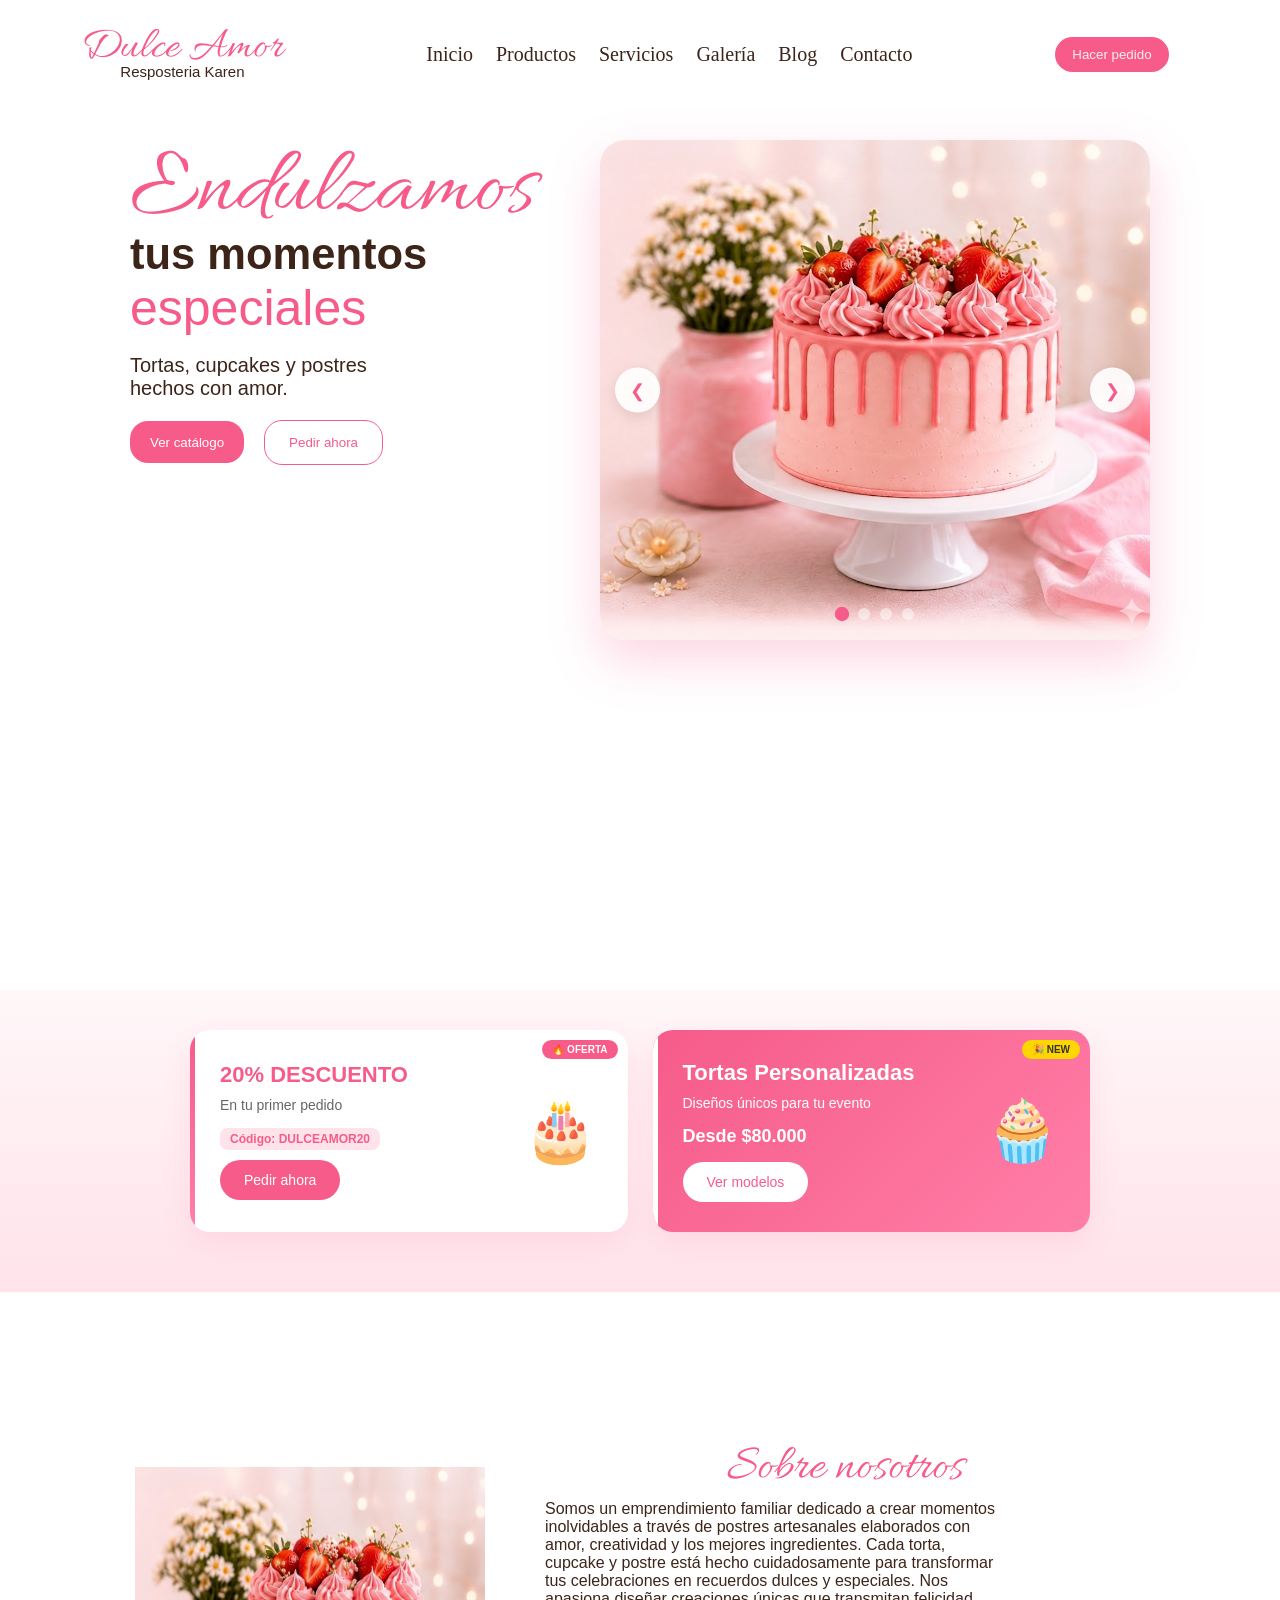
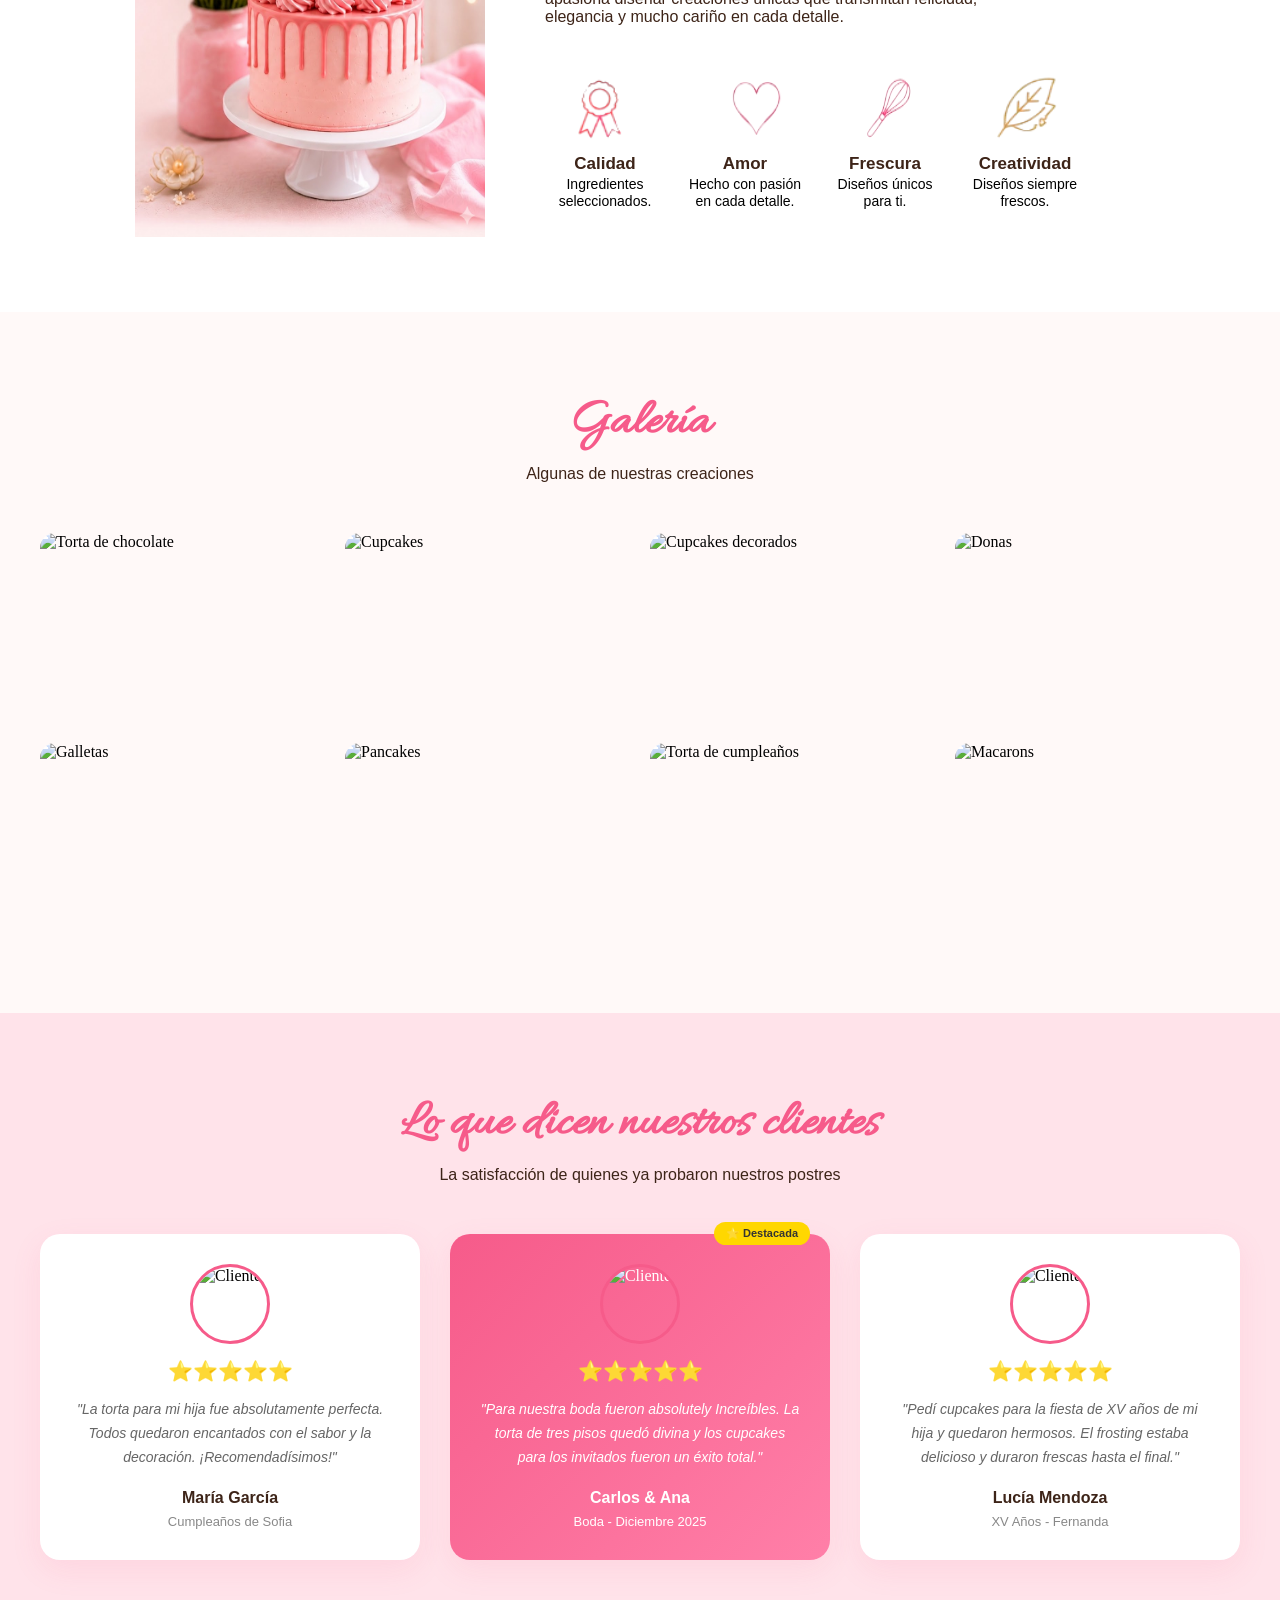
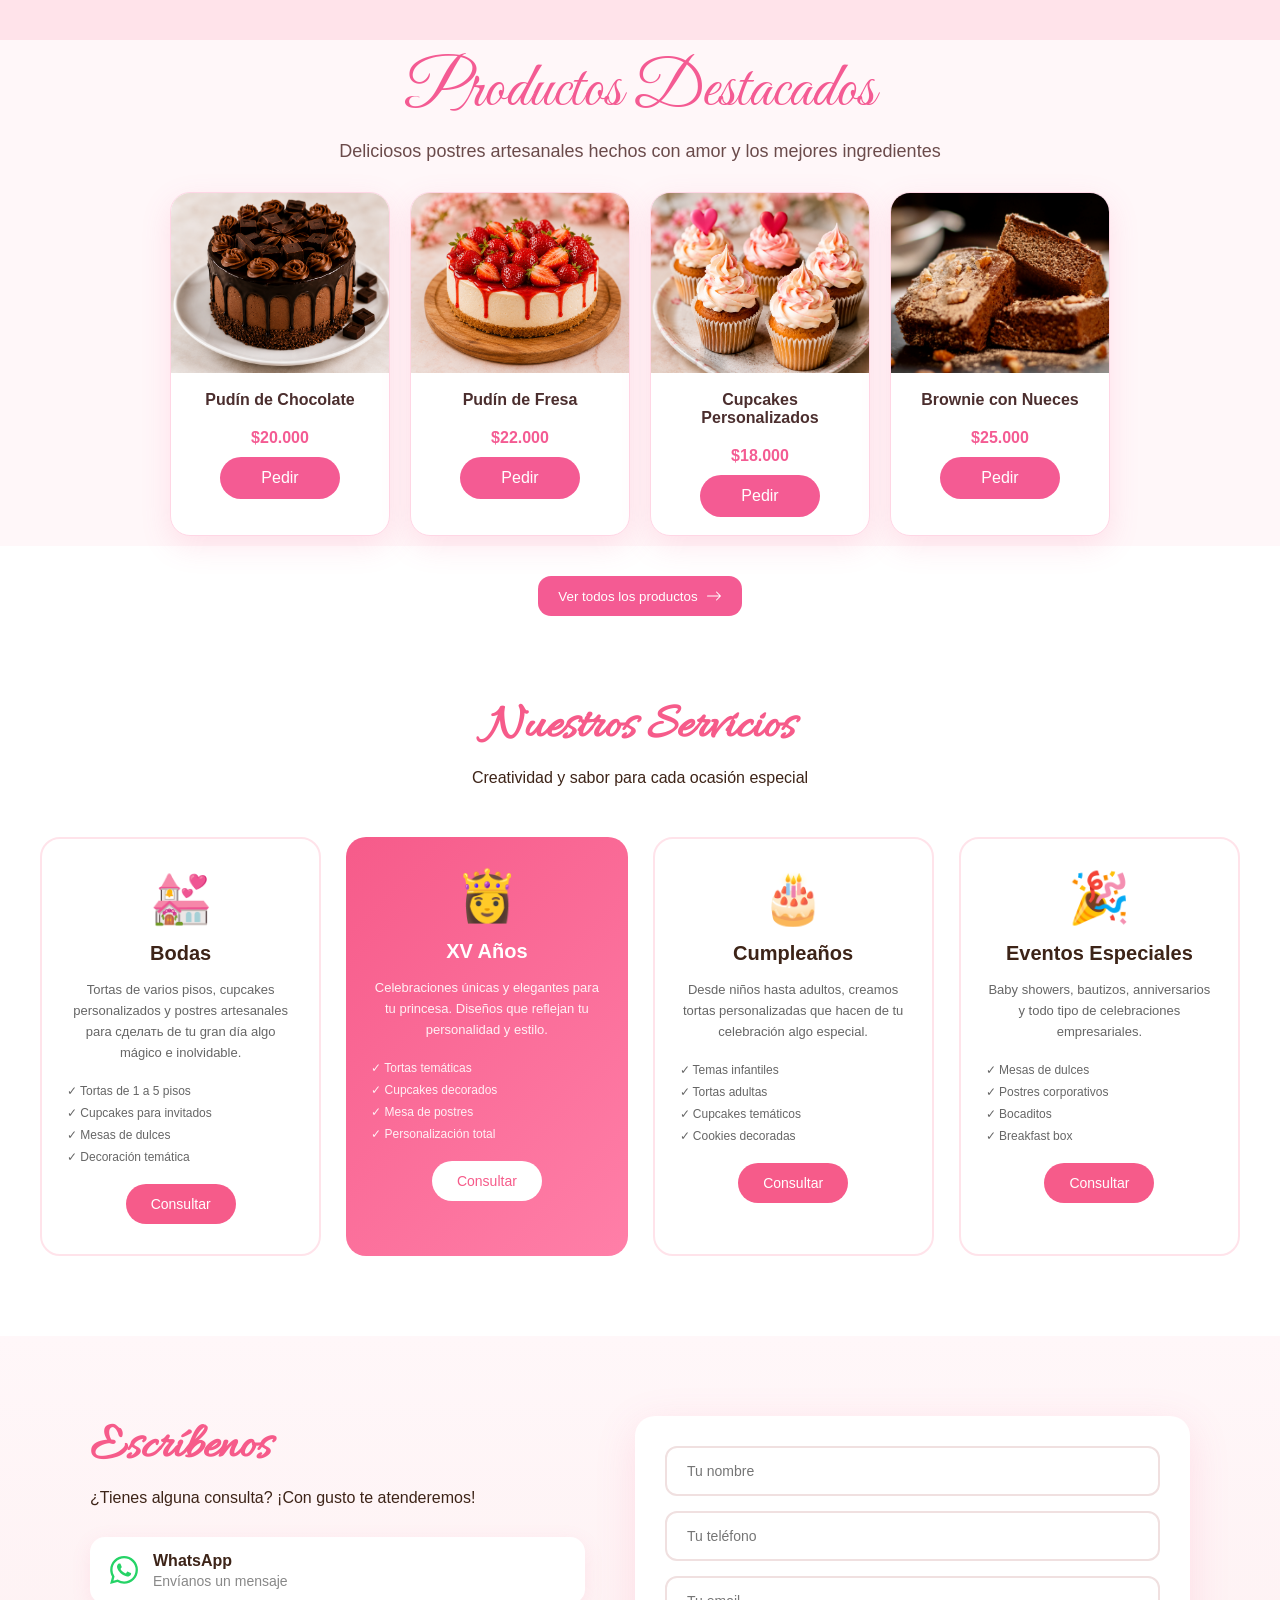
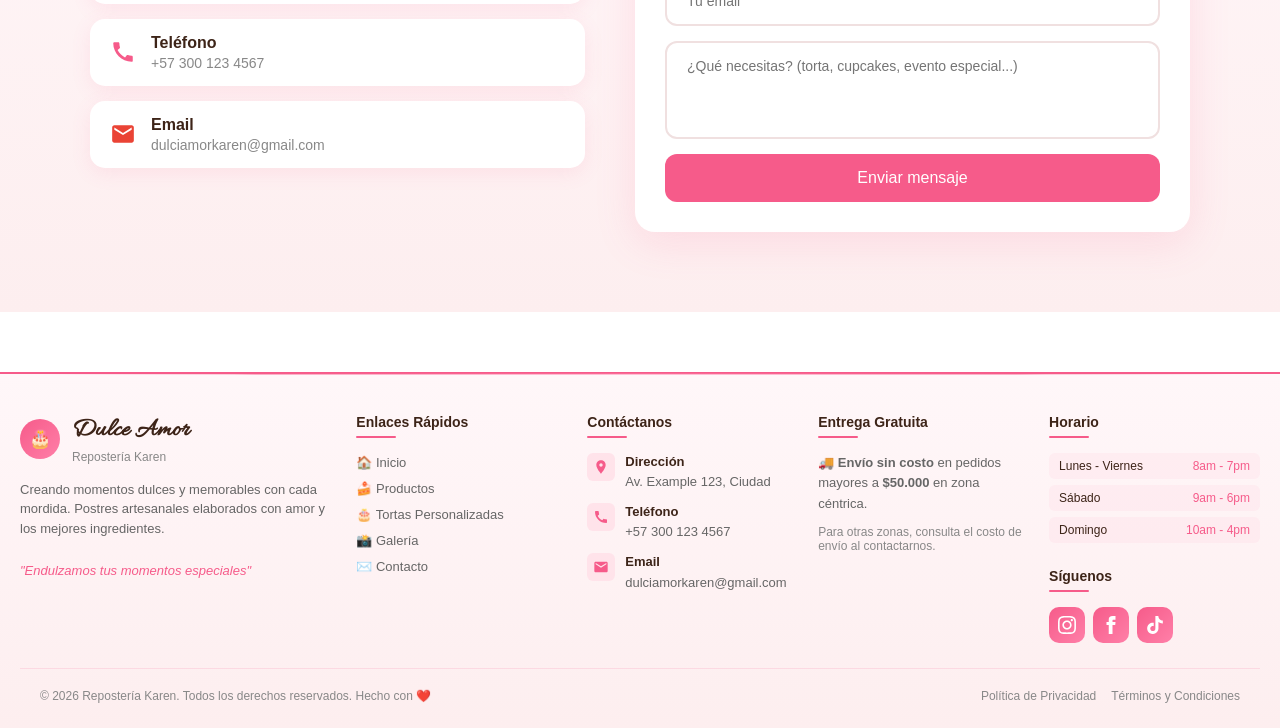
==== commit 5385c4cd: "Merge pull request #1 from fabioledezma/main visuales y ajustes responsive." ====
--- a/index.html
+++ b/index.html
@@ -23,6 +23,7 @@
           <li><a href="#productos">Productos</a></li>
           <li><a href="servicios.html" target="_blank">Servicios</a></li>
           <li><a href="#galeria">Galería</a></li>
+          <li><a href="blog.html" target="_blank">Blog</a></li>
           <li><a href="#contacto">Contacto</a></li>
         </ul>
 
@@ -31,6 +32,9 @@
     </header>
 
     <section class="hero" id="inicio">
+      <!-- Partículas flotantes -->
+      <div class="particles" id="particles"></div>
+      
       <div class="hero-container">
         <div class="hero-content">
           <div class="hero-heading">
@@ -52,18 +56,39 @@
           </div>
 
           <div class="hero-buttons">
-            <button class="btn-primary">Ver catálogo</button>
-
-            <button class="btn-secondary">Pedir ahora</button>
-          </div>
-        </div>
-
-        <div class="hero-image-wrapper">
-          <img
-            class="hero-image"
-            src="img/9ef239ae-bb5e-49d6-8f21-3a6ba09130eb.jpg"
-            alt=""
-          />
+            <button class="btn-primary" onclick="document.querySelector('#personalizadas').scrollIntoView({behavior: 'smooth'})">Ver catálogo</button>
+
+            <button class="btn-secondary" onclick="document.querySelector('#contacto').scrollIntoView({behavior: 'smooth'})">Pedir ahora</button>
+          </div>
+        </div>
+
+        <div class="hero-slider">
+          <div class="slider-wrapper">
+            <div class="slider-slide active">
+              <img src="img/9ef239ae-bb5e-49d6-8f21-3a6ba09130eb.jpg" alt="Torta elegante">
+            </div>
+            <div class="slider-slide">
+              <img src="https://images.unsplash.com/photo-1578985545062-69928b1d9587?w=800&h=800&fit=crop" alt="Torta chocolate">
+            </div>
+            <div class="slider-slide">
+              <img src="https://images.unsplash.com/photo-1486427944299-d1955d23e34d?w=800&h=800&fit=crop" alt="Cupcakes">
+            </div>
+            <div class="slider-slide">
+              <img src="https://images.unsplash.com/photo-1535254973040-607b474cb50d?w=800&h=800&fit=crop" alt="Torta rosa">
+            </div>
+          </div>
+          
+          <div class="slider-nav">
+            <button class="slider-btn prev" onclick="changeSlide(-1)">&#10094;</button>
+            <button class="slider-btn next" onclick="changeSlide(1)">&#10095;</button>
+          </div>
+          
+          <div class="slider-dots">
+            <span class="dot active" onclick="goToSlide(0)"></span>
+            <span class="dot" onclick="goToSlide(1)"></span>
+            <span class="dot" onclick="goToSlide(2)"></span>
+            <span class="dot" onclick="goToSlide(3)"></span>
+          </div>
         </div>
       </div>
     </section>
--- a/style.css
+++ b/style.css
@@ -191,6 +191,145 @@
   margin-left: 30px;
 }
 
+/* Slider del Hero */
+.hero-slider {
+  position: relative;
+  width: 550px;
+  height: 500px;
+  min-width: 280px;
+  border-radius: 25px;
+  overflow: hidden;
+  box-shadow: 0 20px 50px rgba(246, 91, 138, 0.25);
+}
+
+.hero-slider img {
+  width: 100%;
+  height: 100%;
+  object-fit: cover;
+  object-position: center;
+}
+
+.slider-wrapper {
+  width: 100%;
+  height: 100%;
+  position: relative;
+}
+
+.slider-slide {
+  position: absolute;
+  top: 0;
+  left: 0;
+  width: 100%;
+  height: 100%;
+  opacity: 0;
+  transition: opacity 0.8s ease;
+}
+
+.slider-slide.active {
+  opacity: 1;
+}
+
+.slider-slide img {
+  width: 100%;
+  height: 100%;
+  object-fit: cover;
+}
+
+.slider-nav {
+  position: absolute;
+  top: 50%;
+  left: 0;
+  right: 0;
+  transform: translateY(-50%);
+  display: flex;
+  justify-content: space-between;
+  padding: 0 15px;
+  pointer-events: none;
+}
+
+.slider-btn {
+  width: 45px;
+  height: 45px;
+  background: rgba(255, 255, 255, 0.9);
+  border: none;
+  border-radius: 50%;
+  cursor: pointer;
+  font-size: 18px;
+  color: var(--primary-pink);
+  pointer-events: all;
+  transition: all 0.3s ease;
+  box-shadow: 0 4px 15px rgba(0,0,0,0.1);
+}
+
+.slider-btn:hover {
+  background: var(--primary-pink);
+  color: white;
+  transform: scale(1.1);
+}
+
+.slider-dots {
+  position: absolute;
+  bottom: 20px;
+  left: 50%;
+  transform: translateX(-50%);
+  display: flex;
+  gap: 10px;
+}
+
+.dot {
+  width: 12px;
+  height: 12px;
+  border-radius: 50%;
+  background: rgba(255, 255, 255, 0.5);
+  cursor: pointer;
+  transition: all 0.3s ease;
+}
+
+.dot.active {
+  background: var(--primary-pink);
+  transform: scale(1.2);
+}
+
+.dot:hover {
+  background: var(--button-pink);
+}
+
+/* Partículas flotantes */
+.particles {
+  position: absolute;
+  top: 0;
+  left: 0;
+  width: 100%;
+  height: 100%;
+  overflow: hidden;
+  pointer-events: none;
+  z-index: 0;
+}
+
+.particle {
+  position: absolute;
+  border-radius: 50%;
+  opacity: 0.6;
+  animation: float-particle 15s infinite linear;
+}
+
+@keyframes float-particle {
+  0% {
+    transform: translateY(100vh) rotate(0deg);
+    opacity: 0;
+  }
+  10% {
+    opacity: 0.6;
+  }
+  90% {
+    opacity: 0.6;
+  }
+  100% {
+    transform: translateY(-100vh) rotate(360deg);
+    opacity: 0;
+  }
+}
+
 .hero-description-wrapper {
   max-width: 300px;
   margin-top: 17px;
@@ -227,10 +366,10 @@
 .promo-card {
   background: white;
   border-radius: 20px;
-  padding: 25px;
+  padding: 30px;
   display: flex;
   align-items: center;
-  gap: 20px;
+  gap: 25px;
   box-shadow: 0 10px 30px rgba(246, 91, 138, 0.12);
   transition: all 0.3s ease;
   position: relative;
@@ -297,17 +436,19 @@
 
 .promo-title {
   font-family: "Poppins", sans-serif;
-  font-size: 18px;
+  font-size: 22px;
   font-weight: 700;
   color: var(--primary-pink);
-  margin-bottom: 5px;
+  margin-bottom: 8px;
+  line-height: 1.2;
 }
 
 .promo-subtitle {
   font-family: "Poppins", sans-serif;
-  font-size: 13px;
+  font-size: 14px;
   color: #666;
-  margin-bottom: 8px;
+  margin-bottom: 12px;
+  line-height: 1.4;
 }
 
 .promo-code {
@@ -324,20 +465,21 @@
 
 .promo-description {
   font-family: "Poppins", sans-serif;
-  font-size: 14px;
+  font-size: 18px;
   color: var(--primary-pink);
-  font-weight: 600;
+  font-weight: 700;
+  margin-bottom: 15px;
 }
 
 .promo-button {
   display: inline-block;
-  padding: 10px 18px;
+  padding: 12px 24px;
   background: var(--primary-pink);
   color: white;
-  border-radius: 20px;
+  border-radius: 25px;
   text-decoration: none;
   font-family: "Poppins", sans-serif;
-  font-size: 12px;
+  font-size: 14px;
   font-weight: 500;
   transition: all 0.3s ease;
 }
@@ -348,7 +490,7 @@
 }
 
 .promo-image {
-  font-size: 50px;
+  font-size: 60px;
   flex-shrink: 0;
 }
 
@@ -1668,6 +1810,13 @@
     margin: 0;
   }
   
+  .hero-slider {
+    width: 100%;
+    max-width: 500px;
+    height: 400px;
+    margin: 30px auto 0;
+  }
+  
   .about-container {
     flex-direction: column;
     width: 100%;
@@ -1751,6 +1900,18 @@
     font-size: 16px;
   }
   
+  .hero-slider {
+    width: 100%;
+    max-width: 450px;
+    height: 350px;
+  }
+  
+  .slider-btn {
+    width: 35px;
+    height: 35px;
+    font-size: 14px;
+  }
+  
   .about {
     padding: 10px 20px;
   }
@@ -1872,6 +2033,31 @@
     max-width: 250px;
   }
   
+  .hero-slider {
+    width: 100%;
+    max-width: 320px;
+    height: 280px;
+  }
+  
+  .slider-nav {
+    padding: 0 10px;
+  }
+  
+  .slider-btn {
+    width: 30px;
+    height: 30px;
+    font-size: 12px;
+  }
+  
+  .slider-dots {
+    bottom: 10px;
+  }
+  
+  .dot {
+    width: 8px;
+    height: 8px;
+  }
+  
   .about-title {
     font-size: 36px;
   }
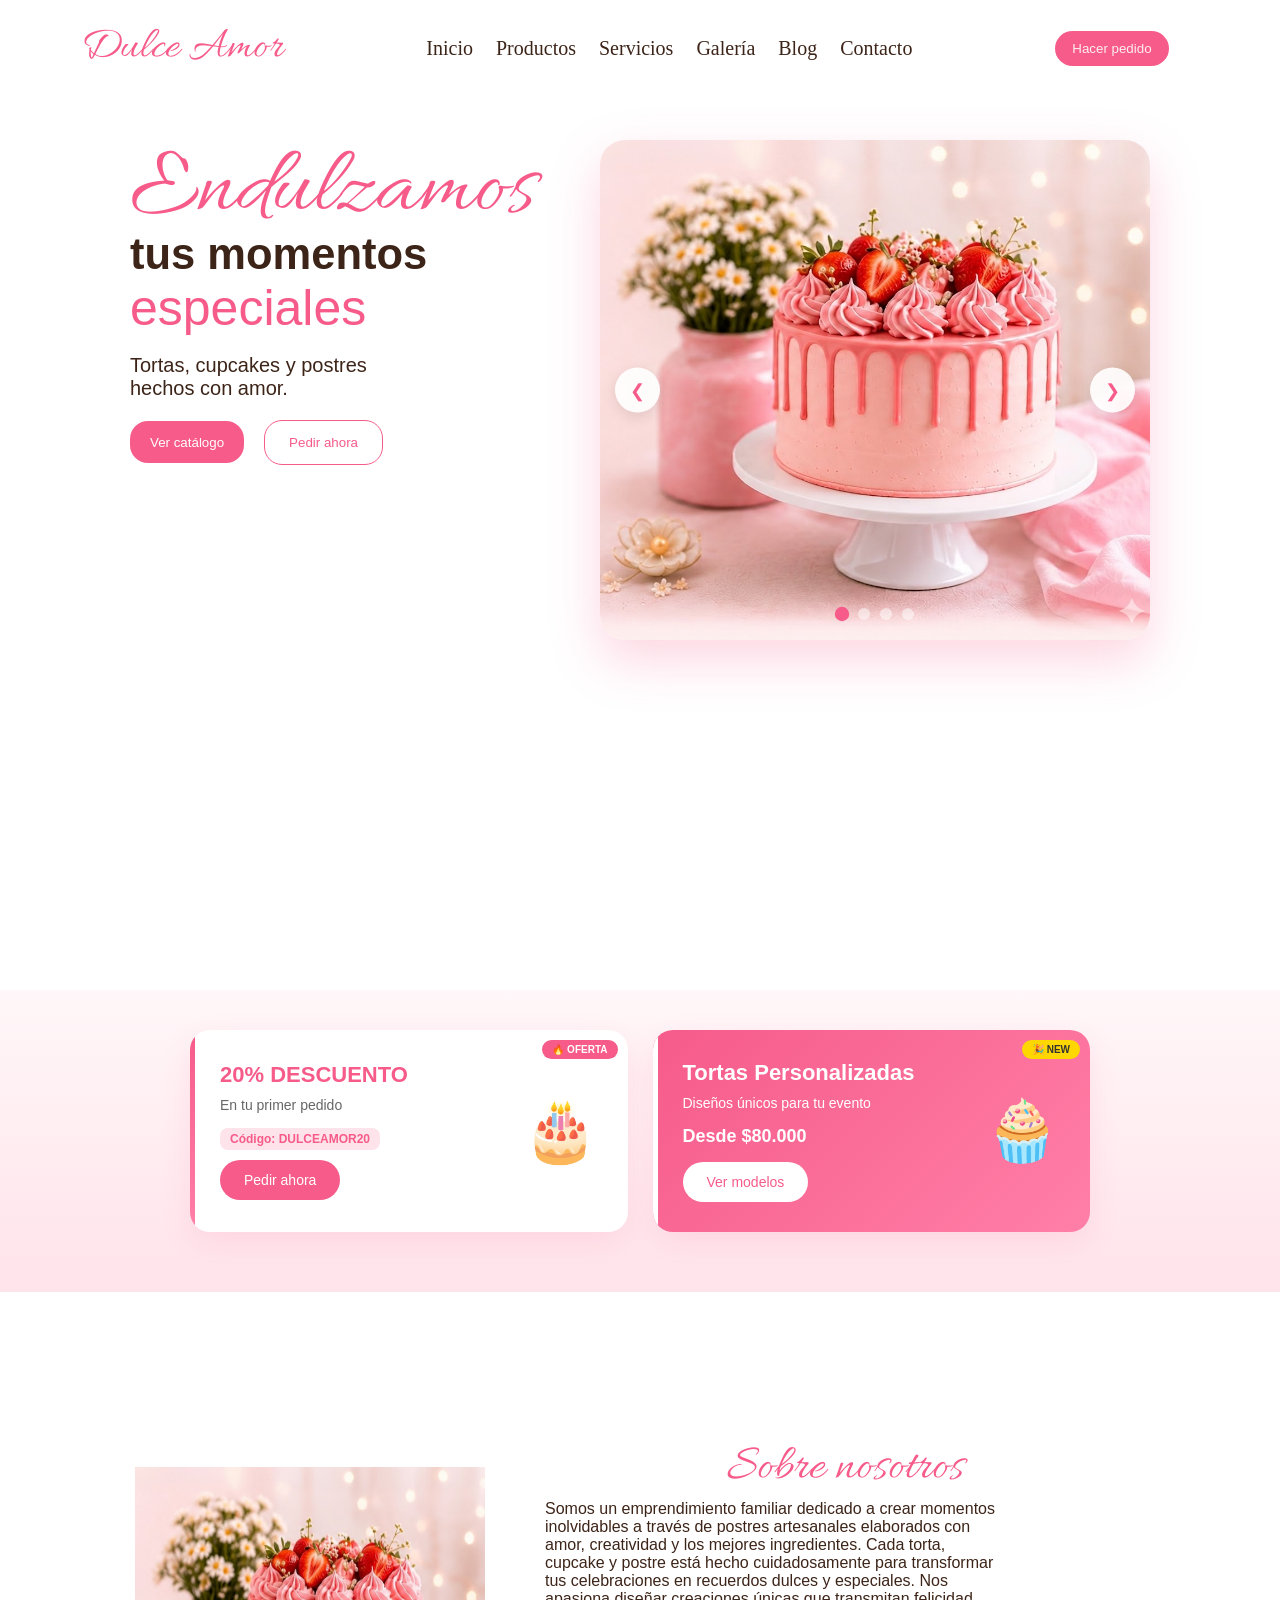
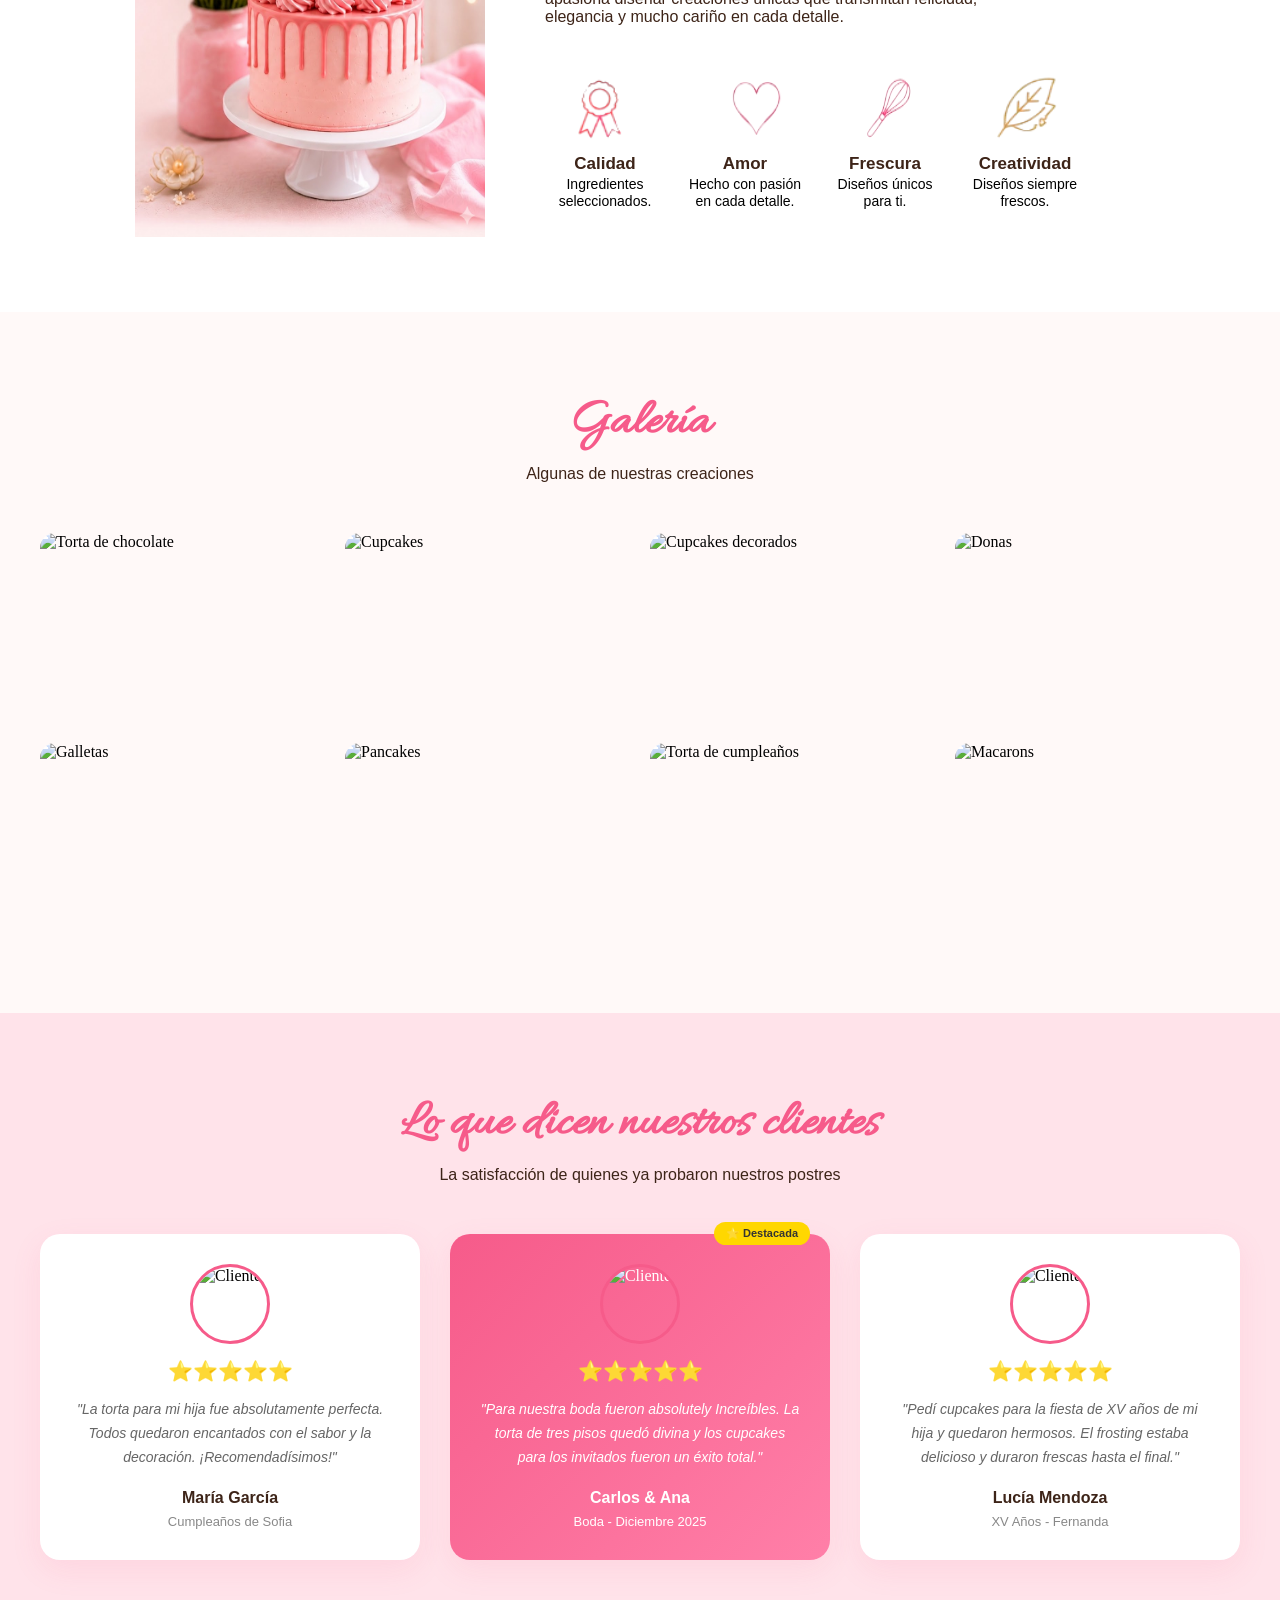
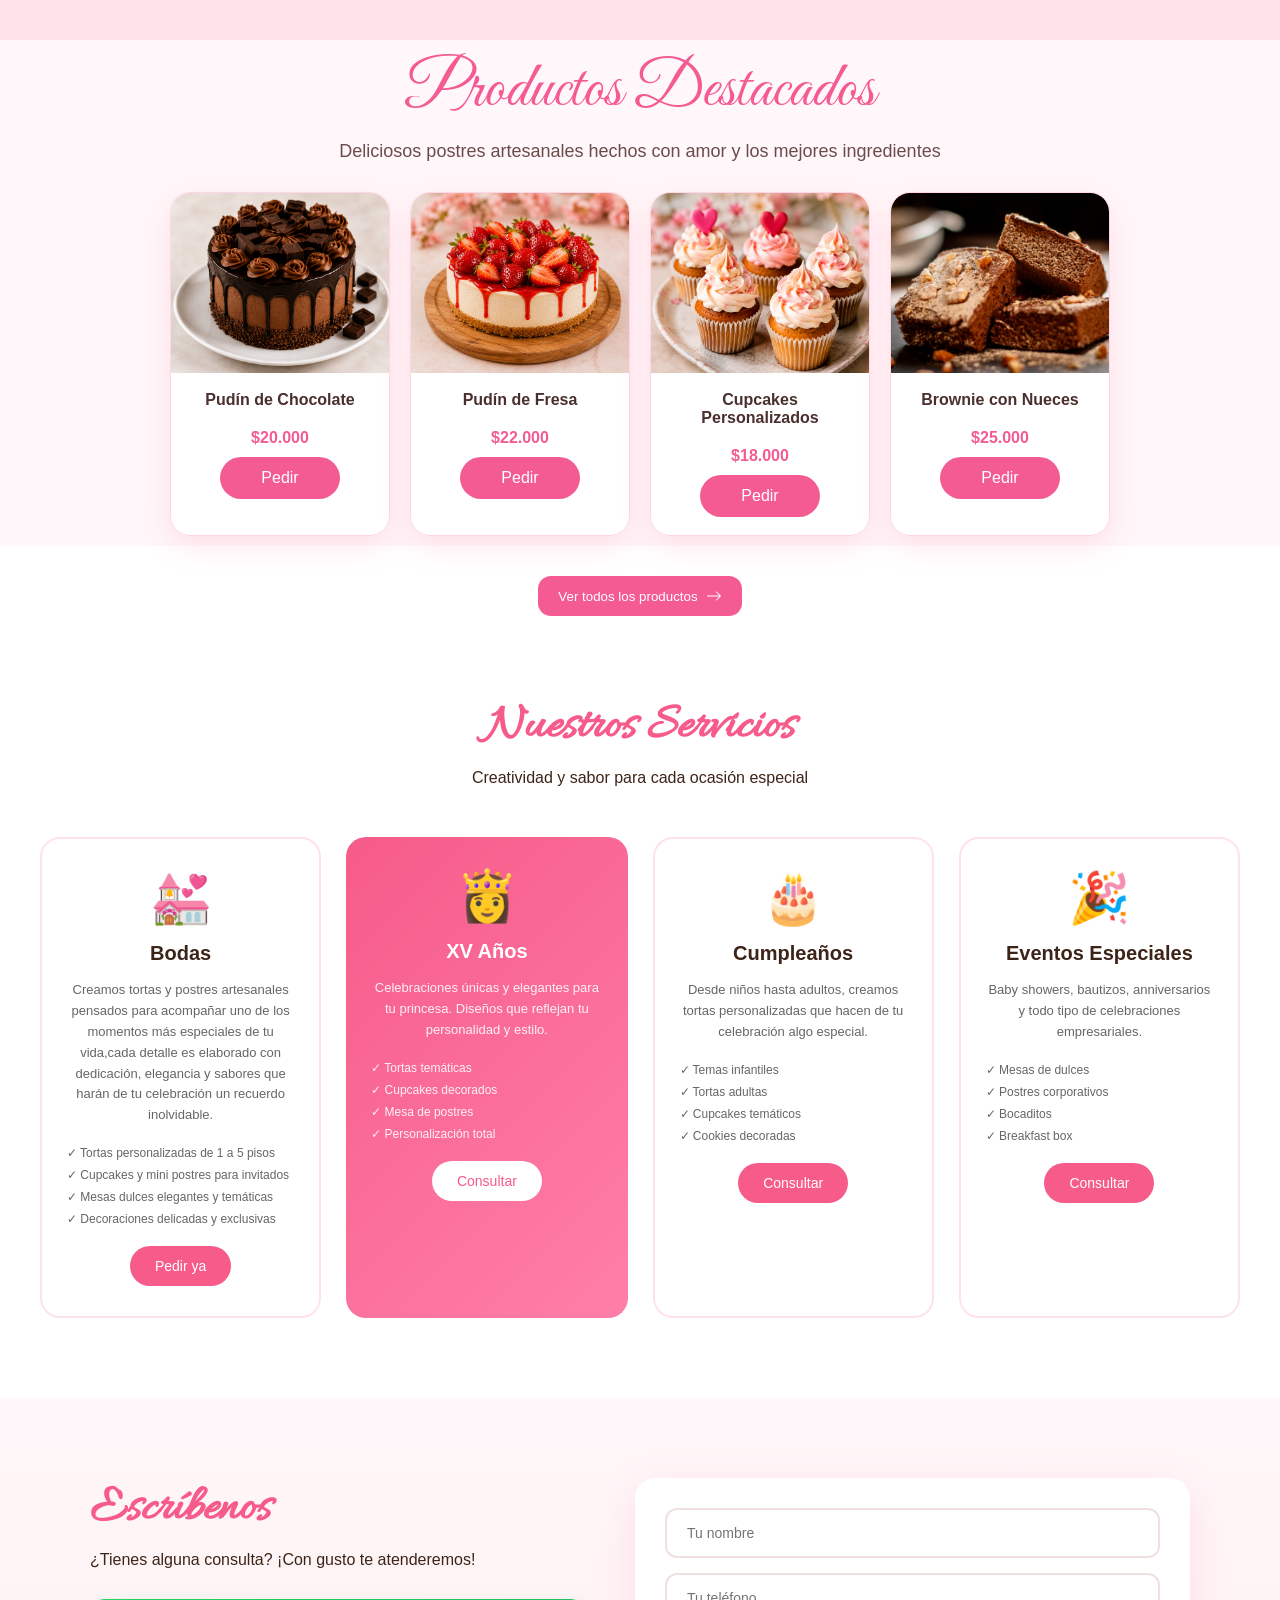
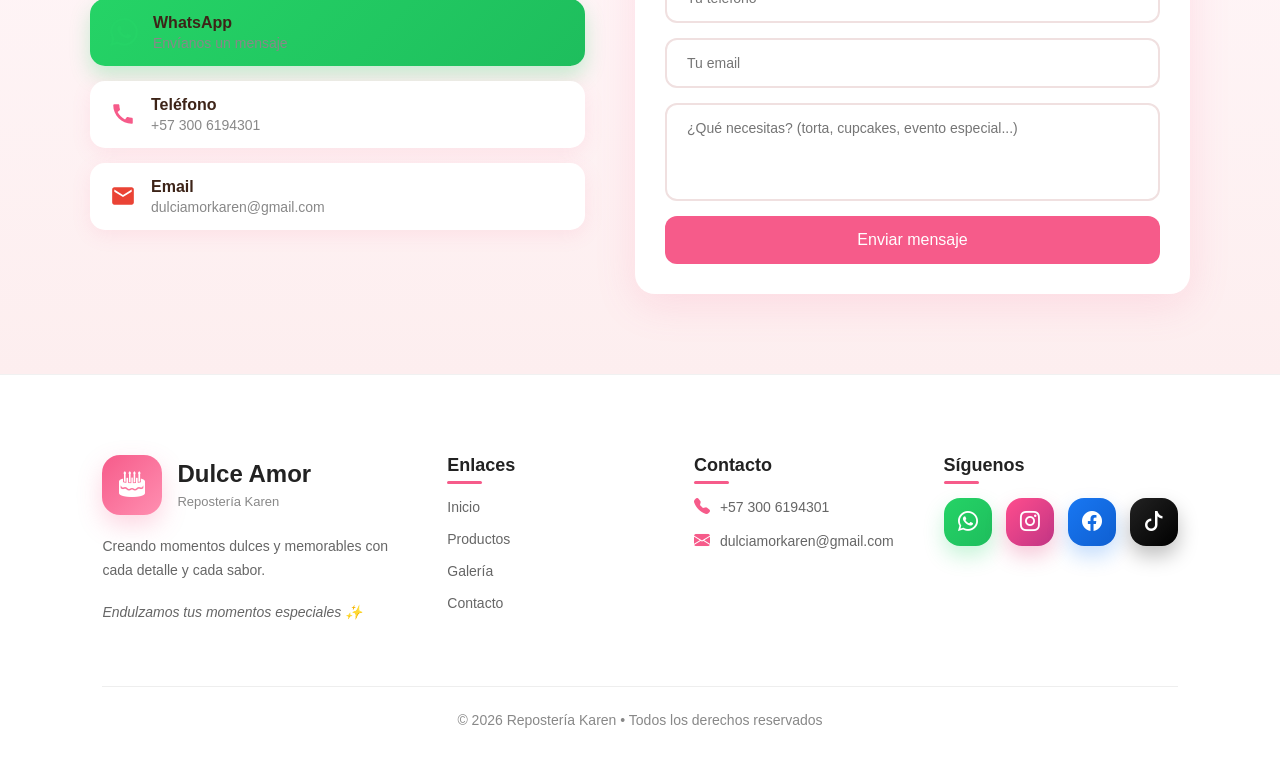
==== commit ff18ea5e: "Mejoras adicionles" ====
--- a/index.html
+++ b/index.html
@@ -11,10 +11,8 @@
     <header class="header">
       <nav class="navbar">
         <div class="navbar-brand">
-
           <div class="navbar-brand-text">
             <h1 class="navbar-title">Dulce Amor</h1>
-            <span class="navbar-subtitle">Resposteria Karen</span>
           </div>
         </div>
 
@@ -34,7 +32,7 @@
     <section class="hero" id="inicio">
       <!-- Partículas flotantes -->
       <div class="particles" id="particles"></div>
-      
+
       <div class="hero-container">
         <div class="hero-content">
           <div class="hero-heading">
@@ -56,33 +54,67 @@
           </div>
 
           <div class="hero-buttons">
-            <button class="btn-primary" onclick="document.querySelector('#personalizadas').scrollIntoView({behavior: 'smooth'})">Ver catálogo</button>
-
-            <button class="btn-secondary" onclick="document.querySelector('#contacto').scrollIntoView({behavior: 'smooth'})">Pedir ahora</button>
+            <button
+              class="btn-primary"
+              onclick="
+                document
+                  .querySelector('#personalizadas')
+                  .scrollIntoView({ behavior: 'smooth' })
+              "
+            >
+              Ver catálogo
+            </button>
+
+            <button
+              class="btn-secondary"
+              onclick="
+                document
+                  .querySelector('#contacto')
+                  .scrollIntoView({ behavior: 'smooth' })
+              "
+            >
+              Pedir ahora
+            </button>
           </div>
         </div>
 
         <div class="hero-slider">
           <div class="slider-wrapper">
             <div class="slider-slide active">
-              <img src="img/9ef239ae-bb5e-49d6-8f21-3a6ba09130eb.jpg" alt="Torta elegante">
+              <img
+                src="img/9ef239ae-bb5e-49d6-8f21-3a6ba09130eb.jpg"
+                alt="Torta elegante"
+              />
             </div>
             <div class="slider-slide">
-              <img src="https://images.unsplash.com/photo-1578985545062-69928b1d9587?w=800&h=800&fit=crop" alt="Torta chocolate">
+              <img
+                src="https://images.unsplash.com/photo-1578985545062-69928b1d9587?w=800&h=800&fit=crop"
+                alt="Torta chocolate"
+              />
             </div>
             <div class="slider-slide">
-              <img src="https://images.unsplash.com/photo-1486427944299-d1955d23e34d?w=800&h=800&fit=crop" alt="Cupcakes">
+              <img
+                src="img/premium_photo-1713447395823-2e0b40b75a89.avif"
+                alt="Cupcakes"
+              />
             </div>
             <div class="slider-slide">
-              <img src="https://images.unsplash.com/photo-1535254973040-607b474cb50d?w=800&h=800&fit=crop" alt="Torta rosa">
-            </div>
-          </div>
-          
+              <img
+                src="https://images.unsplash.com/photo-1535254973040-607b474cb50d?w=800&h=800&fit=crop"
+                alt="Torta rosa"
+              />
+            </div>
+          </div>
+
           <div class="slider-nav">
-            <button class="slider-btn prev" onclick="changeSlide(-1)">&#10094;</button>
-            <button class="slider-btn next" onclick="changeSlide(1)">&#10095;</button>
-          </div>
-          
+            <button class="slider-btn prev" onclick="changeSlide(-1)">
+              &#10094;
+            </button>
+            <button class="slider-btn next" onclick="changeSlide(1)">
+              &#10095;
+            </button>
+          </div>
+
           <div class="slider-dots">
             <span class="dot active" onclick="goToSlide(0)"></span>
             <span class="dot" onclick="goToSlide(1)"></span>
@@ -105,7 +137,7 @@
           </div>
           <div class="promo-image">🎂</div>
         </div>
-        
+
         <div class="promo-card secondary">
           <div class="promo-badge">🎉 NEW</div>
           <div class="promo-content">
@@ -116,8 +148,6 @@
           </div>
           <div class="promo-image">🧁</div>
         </div>
-        
-        
       </div>
     </section>
 
@@ -187,480 +217,544 @@
       </div>
     </section>
 
-<section class="gallery" id="galeria">
-  <div class="gallery-container">
-    <div class="gallery-header">
-      <h2 class="gallery-title">Galería</h2>
-      <p class="gallery-subtitle">Algunas de nuestras creaciones</p>
+    <section class="gallery" id="galeria">
+      <div class="gallery-container">
+        <div class="gallery-header">
+          <h2 class="gallery-title">Galería</h2>
+          <p class="gallery-subtitle">Algunas de nuestras creaciones</p>
+        </div>
+
+        <div class="gallery-grid">
+          <div class="gallery-item">
+            <img
+              src="https://images.unsplash.com/photo-1578985545062-69928b1d9587?w=600&h=400&fit=crop"
+              alt="Torta de chocolate"
+            />
+            <div class="gallery-overlay">
+              <span>Torta de Chocolate</span>
+            </div>
+          </div>
+
+          <div class="gallery-item">
+            <img
+              src="https://images.unsplash.com/photo-1488477181946-6428a0291777?w=600&h=400&fit=crop"
+              alt="Cupcakes"
+            />
+            <div class="gallery-overlay">
+              <span>Cupcakes</span>
+            </div>
+          </div>
+
+          <div class="gallery-item">
+            <img
+              src="https://images.unsplash.com/photo-1486427944299-d1955d23e34d?w=600&h=400&fit=crop"
+              alt="Cupcakes decorados"
+            />
+            <div class="gallery-overlay">
+              <span>Cupcakes Decorados</span>
+            </div>
+          </div>
+
+          <div class="gallery-item">
+            <img
+              src="https://images.unsplash.com/photo-1558301211-0d8c8ddee6ec?w=600&h=400&fit=crop"
+              alt="Donas"
+            />
+            <div class="gallery-overlay">
+              <span>Donas Glaseadas</span>
+            </div>
+          </div>
+
+          <div class="gallery-item">
+            <img
+              src="https://images.unsplash.com/photo-1499636136210-6f4ee915583e?w=600&h=400&fit=crop"
+              alt="Galletas"
+            />
+            <div class="gallery-overlay">
+              <span>Galletas Artesanales</span>
+            </div>
+          </div>
+
+          <div class="gallery-item">
+            <img
+              src="https://images.unsplash.com/photo-1567620905732-2d1ec7ab7445?w=600&h=400&fit=crop"
+              alt="Pancakes"
+            />
+            <div class="gallery-overlay">
+              <span>Pancakes</span>
+            </div>
+          </div>
+
+          <div class="gallery-item">
+            <img
+              src="https://images.unsplash.com/photo-1605807646983-377bc5a76493?w=600&h=400&fit=crop"
+              alt="Torta de cumpleaños"
+            />
+            <div class="gallery-overlay">
+              <span>Torta de Cumpleaños</span>
+            </div>
+          </div>
+
+          <div class="gallery-item">
+            <img
+              src="https://images.unsplash.com/photo-1569864358642-9d1684040f43?w=600&h=400&fit=crop"
+              alt="Macarons"
+            />
+            <div class="gallery-overlay">
+              <span>Macarons</span>
+            </div>
+          </div>
+        </div>
+      </div>
+    </section>
+
+    <section class="testimonials" id="testimonios">
+      <div class="testimonials-container">
+        <div class="testimonials-header">
+          <h2 class="testimonials-title">Lo que dicen nuestros clientes</h2>
+          <p class="testimonials-subtitle">
+            La satisfacción de quienes ya probaron nuestros postres
+          </p>
+        </div>
+
+        <div class="testimonials-grid">
+          <div class="testimonial-card">
+            <div class="testimonial-image">
+              <img
+                src="https://images.unsplash.com/photo-1494790108377-be9c29b29330?w=150&h=150&fit=crop"
+                alt="Cliente"
+              />
+            </div>
+            <div class="testimonial-stars">⭐⭐⭐⭐⭐</div>
+            <p class="testimonial-text">
+              "La torta para mi hija fue absolutamente perfecta. Todos quedaron
+              encantados con el sabor y la decoración. ¡Recomendadísimos!"
+            </p>
+            <div class="testimonial-author">
+              <h4>María García</h4>
+              <span>Cumpleaños de Sofia</span>
+            </div>
+          </div>
+
+          <div class="testimonial-card featured">
+            <div class="testimonial-badge">⭐ Destacada</div>
+            <div class="testimonial-image">
+              <img
+                src="https://images.unsplash.com/photo-1507003211169-0a1dd7228f2d?w=150&h=150&fit=crop"
+                alt="Cliente"
+              />
+            </div>
+            <div class="testimonial-stars">⭐⭐⭐⭐⭐</div>
+            <p class="testimonial-text">
+              "Para nuestra boda fueron absolutely Increíbles. La torta de tres
+              pisos quedó divina y los cupcakes para los invitados fueron un
+              éxito total."
+            </p>
+            <div class="testimonial-author">
+              <h4>Carlos & Ana</h4>
+              <span>Boda - Diciembre 2025</span>
+            </div>
+          </div>
+
+          <div class="testimonial-card">
+            <div class="testimonial-image">
+              <img
+                src="https://images.unsplash.com/photo-1438761681033-6461ffad8d80?w=150&h=150&fit=crop"
+                alt="Cliente"
+              />
+            </div>
+            <div class="testimonial-stars">⭐⭐⭐⭐⭐</div>
+            <p class="testimonial-text">
+              "Pedí cupcakes para la fiesta de XV años de mi hija y quedaron
+              hermosos. El frosting estaba delicioso y duraron frescas hasta el
+              final."
+            </p>
+            <div class="testimonial-author">
+              <h4>Lucía Mendoza</h4>
+              <span>XV Años - Fernanda</span>
+            </div>
+          </div>
+        </div>
+      </div>
+    </section>
+
+    <section class="featured_products" id="personalizadas">
+      <div class="section_title">
+        <h2 class="products_title">Productos Destacados</h2>
+
+        <p class="products_subtitle">
+          Deliciosos postres artesanales hechos con amor y los mejores
+          ingredientes
+        </p>
+      </div>
+
+      <div class="products_cards">
+        <div class="product_card">
+          <div class="product_image">
+            <img src="img/c5e0b1e4-24ce-49a3-9b25-500b22ec71a9.png" alt="" />
+          </div>
+
+          <div class="product_content">
+            <h3 class="product_name">Pudín de Chocolate</h3>
+
+            <p class="product_price">$20.000</p>
+
+            <button class="product_button">Pedir</button>
+          </div>
+        </div>
+
+        <div class="product_card">
+          <div class="product_image">
+            <img src="img/f4d69af3-eaa0-40b3-a06e-20059eeee184.png" alt="" />
+          </div>
+
+          <div class="product_content">
+            <h3 class="product_name">Pudín de Fresa</h3>
+
+            <p class="product_price">$22.000</p>
+
+            <button class="product_button">Pedir</button>
+          </div>
+        </div>
+
+        <div class="product_card">
+          <div class="product_image">
+            <img src="img/a20e4947-9d34-4d89-842c-0c1e59c05e49.png" alt="" />
+          </div>
+
+          <div class="product_content">
+            <h3 class="product_name">Cupcakes Personalizados</h3>
+
+            <p class="product_price">$18.000</p>
+
+            <button class="product_button">Pedir</button>
+          </div>
+        </div>
+
+        <div class="product_card">
+          <div class="product_image">
+            <img src="img/camara-negra-m-34r5BvlSg-unsplash.jpg" alt="" />
+          </div>
+
+          <div class="product_content">
+            <h3 class="product_name">Brownie con Nueces</h3>
+
+            <p class="product_price">$25.000</p>
+
+            <button class="product_button">Pedir</button>
+          </div>
+        </div>
+      </div>
+    </section>
+
+    <div class="morething">
+      <button class="morecakes">
+        Ver todos los productos
+        <svg
+          xmlns="http://www.w3.org/2000/svg"
+          width="16"
+          height="16"
+          fill="currentColor"
+          class="bi bi-arrow-right"
+          viewBox="0 0 16 16"
+        >
+          <path
+            fill-rule="evenodd"
+            d="M1 8a.5.5 0 0 1 .5-.5h11.793l-3.147-3.146a.5.5 0 0 1 .708-.708l4 4a.5.5 0 0 1 0 .708l-4 4a.5.5 0 0 1-.708-.708L13.293 8.5H1.5A.5.5 0 0 1 1 8"
+          />
+        </svg>
+      </button>
     </div>
-    
-    <div class="gallery-grid">
-      <div class="gallery-item">
-        <img src="https://images.unsplash.com/photo-1578985545062-69928b1d9587?w=600&h=400&fit=crop" alt="Torta de chocolate">
-        <div class="gallery-overlay">
-          <span>Torta de Chocolate</span>
-        </div>
-      </div>
-      
-      <div class="gallery-item">
-        <img src="https://images.unsplash.com/photo-1488477181946-6428a0291777?w=600&h=400&fit=crop" alt="Cupcakes">
-        <div class="gallery-overlay">
-          <span>Cupcakes</span>
-        </div>
-      </div>
-      
-      <div class="gallery-item">
-        <img src="https://images.unsplash.com/photo-1486427944299-d1955d23e34d?w=600&h=400&fit=crop" alt="Cupcakes decorados">
-        <div class="gallery-overlay">
-          <span>Cupcakes Decorados</span>
-        </div>
-      </div>
-      
-      <div class="gallery-item">
-        <img src="https://images.unsplash.com/photo-1558301211-0d8c8ddee6ec?w=600&h=400&fit=crop" alt="Donas">
-        <div class="gallery-overlay">
-          <span>Donas Glaseadas</span>
-        </div>
-      </div>
-      
-      <div class="gallery-item">
-        <img src="https://images.unsplash.com/photo-1499636136210-6f4ee915583e?w=600&h=400&fit=crop" alt="Galletas">
-        <div class="gallery-overlay">
-          <span>Galletas Artesanales</span>
-        </div>
-      </div>
-      
-      <div class="gallery-item">
-        <img src="https://images.unsplash.com/photo-1567620905732-2d1ec7ab7445?w=600&h=400&fit=crop" alt="Pancakes">
-        <div class="gallery-overlay">
-          <span>Pancakes</span>
-        </div>
-      </div>
-      
-      <div class="gallery-item">
-        <img src="https://images.unsplash.com/photo-1605807646983-377bc5a76493?w=600&h=400&fit=crop" alt="Torta de cumpleaños">
-        <div class="gallery-overlay">
-          <span>Torta de Cumpleaños</span>
-        </div>
-      </div>
-      
-      <div class="gallery-item">
-        <img src="https://images.unsplash.com/photo-1569864358642-9d1684040f43?w=600&h=400&fit=crop" alt="Macarons">
-        <div class="gallery-overlay">
-          <span>Macarons</span>
-        </div>
-      </div>
-    </div>
-  </div>
-</section>
-
-<section class="testimonials" id="testimonios">
-  <div class="testimonials-container">
-    <div class="testimonials-header">
-      <h2 class="testimonials-title">Lo que dicen nuestros clientes</h2>
-      <p class="testimonials-subtitle">La satisfacción de quienes ya probaron nuestros postres</p>
-    </div>
-    
-    <div class="testimonials-grid">
-      <div class="testimonial-card">
-        <div class="testimonial-image">
-          <img src="https://images.unsplash.com/photo-1494790108377-be9c29b29330?w=150&h=150&fit=crop" alt="Cliente">
-        </div>
-        <div class="testimonial-stars">⭐⭐⭐⭐⭐</div>
-        <p class="testimonial-text">"La torta para mi hija fue absolutamente perfecta. Todos quedaron encantados con el sabor y la decoración. ¡Recomendadísimos!"</p>
-        <div class="testimonial-author">
-          <h4>María García</h4>
-          <span>Cumpleaños de Sofia</span>
-        </div>
-      </div>
-      
-      <div class="testimonial-card featured">
-        <div class="testimonial-badge">⭐ Destacada</div>
-        <div class="testimonial-image">
-          <img src="https://images.unsplash.com/photo-1507003211169-0a1dd7228f2d?w=150&h=150&fit=crop" alt="Cliente">
-        </div>
-        <div class="testimonial-stars">⭐⭐⭐⭐⭐</div>
-        <p class="testimonial-text">"Para nuestra boda fueron absolutely Increíbles. La torta de tres pisos quedó divina y los cupcakes para los invitados fueron un éxito total."</p>
-        <div class="testimonial-author">
-          <h4>Carlos & Ana</h4>
-          <span>Boda - Diciembre 2025</span>
-        </div>
-      </div>
-      
-      <div class="testimonial-card">
-        <div class="testimonial-image">
-          <img src="https://images.unsplash.com/photo-1438761681033-6461ffad8d80?w=150&h=150&fit=crop" alt="Cliente">
-        </div>
-        <div class="testimonial-stars">⭐⭐⭐⭐⭐</div>
-        <p class="testimonial-text">"Pedí cupcakes para la fiesta de XV años de mi hija y quedaron hermosos. El frosting estaba delicioso y duraron frescas hasta el final."</p>
-        <div class="testimonial-author">
-          <h4>Lucía Mendoza</h4>
-          <span>XV Años - Fernanda</span>
-        </div>
-      </div>
-    </div>
-  </div>
-</section>
-
-<section class="featured_products" id="personalizadas">
-
-  <div class="section_title">
-
-    <h2 class="products_title">
-      Productos Destacados
-    </h2>
-
-    <p class="products_subtitle">
-      Deliciosos postres artesanales hechos con amor y los mejores ingredientes
-    </p>
-
-  </div>
-
-  <div class="products_cards">
-
-    <div class="product_card">
-
-      <div class="product_image">
-        <img src="img/c5e0b1e4-24ce-49a3-9b25-500b22ec71a9.png" alt="">
-      </div>
-
-      <div class="product_content">
-
-        <h3 class="product_name">
-          Pudín de Chocolate
-        </h3>
-
-        <p class="product_price">
-          $20.000
-        </p>
-
-        <button class="product_button">
-          Pedir
-        </button>
-
-      </div>
-
-    </div>
-
-    <div class="product_card">
-
-      <div class="product_image">
-        <img src="img/f4d69af3-eaa0-40b3-a06e-20059eeee184.png" alt="">
-      </div>
-
-      <div class="product_content">
-
-        <h3 class="product_name">
-          Pudín de Fresa
-        </h3>
-
-        <p class="product_price">
-          $22.000
-        </p>
-
-        <button class="product_button">
-          Pedir
-        </button>
-
-      </div>
-
-    </div>
-
-    <div class="product_card">
-
-      <div class="product_image">
-        <img src="img/a20e4947-9d34-4d89-842c-0c1e59c05e49.png" alt="">
-      </div>
-
-      <div class="product_content">
-
-        <h3 class="product_name">
-          Cupcakes Personalizados
-        </h3>
-
-        <p class="product_price">
-          $18.000
-        </p>
-
-        <button class="product_button">
-          Pedir
-        </button>
-
-      </div>
-
-    </div>
-
-    <div class="product_card">
-
-      <div class="product_image">
-        <img src="img/camara-negra-m-34r5BvlSg-unsplash.jpg" alt="">
-      </div>
-
-      <div class="product_content">
-
-        <h3 class="product_name">
-         Brownie con Nueces
-        </h3>
-
-        <p class="product_price">
-          $25.000
-        </p>
-
-        <button class="product_button">
-          Pedir
-        </button>
-
-      </div>
-
-    </div>
-
-  </div>
-
-</section>
-
-<div class="morething"> 
-   <button class="morecakes">Ver todos los productos <svg xmlns="http://www.w3.org/2000/svg" width="16" height="16" fill="currentColor" class="bi bi-arrow-right" viewBox="0 0 16 16">
-  <path fill-rule="evenodd" d="M1 8a.5.5 0 0 1 .5-.5h11.793l-3.147-3.146a.5.5 0 0 1 .708-.708l4 4a.5.5 0 0 1 0 .708l-4 4a.5.5 0 0 1-.708-.708L13.293 8.5H1.5A.5.5 0 0 1 1 8"/>
-</svg> </button>
-</div>
-
-<section class="services">
-  <div class="services-container">
-    <div class="services-header">
-      <h2 class="services-title">Nuestros Servicios</h2>
-      <p class="services-subtitle">Creatividad y sabor para cada ocasión especial</p>
-    </div>
-    
-    <div class="services-grid">
-      <div class="service-card">
-        <div class="service-icon">💒</div>
-        <h3 class="service-title">Bodas</h3>
-        <p class="service-description">Tortas de varios pisos, cupcakes personalizados y postres artesanales para сделать de tu gran día algo mágico e inolvidable.</p>
-        <ul class="service-list">
-          <li>✓ Tortas de 1 a 5 pisos</li>
-          <li>✓ Cupcakes para invitados</li>
-          <li>✓ Mesas de dulces</li>
-          <li>✓ Decoración temática</li>
-        </ul>
-        <a href="#contacto" class="service-button">Consultar</a>
-      </div>
-      
-      <div class="service-card featured">
-        <div class="service-icon">👸</div>
-        <h3 class="service-title">XV Años</h3>
-        <p class="service-description">Celebraciones únicas y elegantes para tu princesa. Diseños que reflejan tu personalidad y estilo.</p>
-        <ul class="service-list">
-          <li>✓ Tortas temáticas</li>
-          <li>✓ Cupcakes decorados</li>
-          <li>✓ Mesa de postres</li>
-          <li>✓ Personalización total</li>
-        </ul>
-        <a href="#contacto" class="service-button">Consultar</a>
-      </div>
-      
-      <div class="service-card">
-        <div class="service-icon">🎂</div>
-        <h3 class="service-title">Cumpleaños</h3>
-        <p class="service-description">Desde niños hasta adultos, creamos tortas personalizadas que hacen de tu celebración algo especial.</p>
-        <ul class="service-list">
-          <li>✓ Temas infantiles</li>
-          <li>✓ Tortas adultas</li>
-          <li>✓ Cupcakes temáticos</li>
-          <li>✓ Cookies decoradas</li>
-        </ul>
-        <a href="#contacto" class="service-button">Consultar</a>
-      </div>
-      
-      <div class="service-card">
-        <div class="service-icon">🎉</div>
-        <h3 class="service-title">Eventos Especiales</h3>
-        <p class="service-description">Baby showers, bautizos, anniversarios y todo tipo de celebraciones empresariales.</p>
-        <ul class="service-list">
-          <li>✓ Mesas de dulces</li>
-          <li>✓ Postres corporativos</li>
-          <li>✓ Bocaditos</li>
-          <li>✓ Breakfast box</li>
-        </ul>
-        <a href="#contacto" class="service-button">Consultar</a>
-      </div>
-    </div>
-  </div>
-</section>
-
-<section class="contact" id="contacto">
-  <div class="contact-container">
-    <div class="contact-info">
-      <h2 class="contact-title">Escríbenos</h2>
-      <p class="contact-subtitle">¿Tienes alguna consulta? ¡Con gusto te atenderemos!</p>
-      
-      <div class="contact-options">
-        <a href="https://wa.me/573001234567" class="contact-option whatsapp" target="_blank">
-          <span class="contact-icon">
-            <svg xmlns="http://www.w3.org/2000/svg" width="28" height="28" viewBox="0 0 24 24" fill="#25D366">
-              <path d="M17.472 14.382c-.297-.149-1.758-.867-2.03-.967-.273-.099-.471-.148-.67.15-.197.297-.767.966-.94 1.164-.173.199-.347.223-.644.075-.297-.15-1.255-.463-2.39-1.475-.883-.788-1.48-1.761-1.653-2.059-.173-.297-.018-.458.13-.606.134-.133.298-.347.446-.52.149-.174.198-.298.298-.497.099-.198.05-.371-.025-.52-.075-.149-.669-1.612-.916-2.207-.242-.579-.487-.5-.669-.51-.173-.008-.371-.01-.57-.01-.198 0-.52.074-.792.372-.272.297-1.04 1.016-1.04 2.479 0 1.462 1.065 2.875 1.213 3.074.149.198 2.096 3.2 5.077 4.487.709.306 1.262.489 1.694.625.712.227 1.36.195 1.871.118.571-.085 1.758-.719 2.006-1.413.248-.694.248-1.289.173-1.413-.074-.124-.272-.198-.57-.347m-5.421 7.403h-.004a9.87 9.87 0 01-5.031-1.378l-.361-.214-3.741.982.998-3.648-.235-.374a9.86 9.86 0 01-1.51-5.26c.001-5.45 4.436-9.884 9.888-9.884 2.64 0 5.122 1.03 6.988 2.898a9.825 9.825 0 012.893 6.994c-.003 5.45-4.437 9.884-9.885 9.884m8.413-18.297A11.815 11.815 0 0012.05 0C5.495 0 .16 5.335.157 11.892c0 2.096.547 4.142 1.588 5.945L.057 24l6.305-1.654a11.882 11.882 0 005.683 1.448h.005c6.554 0 11.89-5.335 11.893-11.893a11.821 11.821 0 00-3.48-8.413z"/>
-            </svg>
-          </span>
-          <div class="contact-text">
-            <h4>WhatsApp</h4>
-            <p>Envíanos un mensaje</p>
-          </div>
-        </a>
-        
-        <a href="tel:+573001234567" class="contact-option phone">
-          <span class="contact-icon">
-            <svg xmlns="http://www.w3.org/2000/svg" width="26" height="26" viewBox="0 0 24 24" fill="currentColor">
-              <path d="M20.01 15.38c-1.23 0-2.42-.2-3.53-.56-.35-.12-.74-.03-1.01.24l-1.57 1.97c-2.83-1.35-5.48-3.9-6.89-6.83l1.95-1.66c.27-.28.35-.67.24-1.02-.37-1.11-.56-2.3-.56-3.53 0-.54-.45-.99-.99-.99H4.19C3.65 3 3 3.24 3 3.99 3 13.28 10.73 21 20.01 21c.71 0 .99-.45.99-.99v-3.6c0-.54-.45-.99-.99-.99z"/>
-            </svg>
-          </span>
-          <div class="contact-text">
-            <h4>Teléfono</h4>
-            <p>+57 300 123 4567</p>
-          </div>
-        </a>
-        
-        <a href="mailto:dulciamorkaren@gmail.com" class="contact-option email">
-          <span class="contact-icon">
-            <svg xmlns="http://www.w3.org/2000/svg" width="26" height="26" viewBox="0 0 24 24" fill="#EA4335">
-              <path d="M20 4H4c-1.1 0-1.99.9-1.99 2L2 18c0 1.1.9 2 2 2h16c1.1 0 2-.9 2-2V6c0-1.1-.9-2-2-2zm0 4l-8 5-8-5V6l8 5 8-5v2z"/>
-            </svg>
-          </span>
-          <div class="contact-text">
-            <h4>Email</h4>
-            <p>dulciamorkaren@gmail.com</p>
-          </div>
-        </a>
-      </div>
-    </div>
-    
-    <div class="contact-form-wrapper">
-      <form class="contact-form">
-        <input type="text" class="form-input" placeholder="Tu nombre" required>
-        <input type="tel" class="form-input" placeholder="Tu teléfono" required>
-        <input type="email" class="form-input" placeholder="Tu email" required>
-        <textarea class="form-textarea" placeholder="¿Qué necesitas? (torta, cupcakes, evento especial...)" rows="4" required></textarea>
-        <button type="submit" class="form-button">Enviar mensaje</button>
-      </form>
-    </div>
-  </div>
-</section>
-
-<footer class="footer">
-  <div class="footer-container">
-    <div class="footer-brand">
-      <div class="footer-logo">
-        <div class="footer-logo-icon">🎂</div>
-        <div>
-          <h3>Dulce Amor</h3>
-          <span style="font-family: 'Poppins', sans-serif; font-size: 12px; color: #888;">Repostería Karen</span>
-        </div>
-      </div>
-      <p>Creando momentos dulces y memorables con cada mordida. Postres artesanales elaborados con amor y los mejores ingredientes.</p>
-      <p class="footer-tagline">"Endulzamos tus momentos especiales"</p>
-    </div>
-    
-    <div class="footer-section">
-      <h4>Enlaces Rápidos</h4>
-      <ul class="footer-links">
-        <li><a href="#inicio">🏠 Inicio</a></li>
-        <li><a href="#productos">🍰 Productos</a></li>
-        <li><a href="#personalizadas">🎂 Tortas Personalizadas</a></li>
-        <li><a href="#galeria">📸 Galería</a></li>
-        <li><a href="#contacto">✉️ Contacto</a></li>
-      </ul>
-    </div>
-    
-    <div class="footer-section">
-      <h4>Contáctanos</h4>
-      <div class="footer-contact-item">
-        <div class="footer-contact-icon">
-          <svg xmlns="http://www.w3.org/2000/svg" width="16" height="16" viewBox="0 0 24 24" fill="var(--primary-pink)">
-            <path d="M12 2C8.13 2 5 5.13 5 9c0 5.25 7 13 7 13s7-7.75 7-13c0-3.87-3.13-7-7-7zm0 9.5c-1.38 0-2.5-1.12-2.5-2.5s1.12-2.5 2.5-2.5 2.5 1.12 2.5 2.5-1.12 2.5-2.5 2.5z"/>
-          </svg>
-        </div>
-        <div class="footer-contact-text">
-          <strong>Dirección</strong>
-          Av. Example 123, Ciudad
-        </div>
-      </div>
-      <div class="footer-contact-item">
-        <div class="footer-contact-icon">
-          <svg xmlns="http://www.w3.org/2000/svg" width="16" height="16" viewBox="0 0 24 24" fill="var(--primary-pink)">
-            <path d="M20.01 15.38c-1.23 0-2.42-.2-3.53-.56-.35-.12-.74-.03-1.01.24l-1.57 1.97c-2.83-1.35-5.48-3.9-6.89-6.83l1.95-1.66c.27-.28.35-.67.24-1.02-.37-1.11-.56-2.3-.56-3.53 0-.54-.45-.99-.99-.99H4.19C3.65 3 3 3.24 3 3.99 3 13.28 10.73 21 20.01 21c.71 0 .99-.45.99-.99v-3.6c0-.54-.45-.99-.99-.99z"/>
-          </svg>
-        </div>
-        <div class="footer-contact-text">
-          <strong>Teléfono</strong>
-          +57 300 123 4567
-        </div>
-      </div>
-      <div class="footer-contact-item">
-        <div class="footer-contact-icon">
-          <svg xmlns="http://www.w3.org/2000/svg" width="16" height="16" viewBox="0 0 24 24" fill="var(--primary-pink)">
-            <path d="M20 4H4c-1.1 0-1.99.9-1.99 2L2 18c0 1.1.9 2 2 2h16c1.1 0 2-.9 2-2V6c0-1.1-.9-2-2-2zm0 4l-8 5-8-5V6l8 5 8-5v2z"/>
-          </svg>
-        </div>
-        <div class="footer-contact-text">
-          <strong>Email</strong>
-          dulciamorkaren@gmail.com
-        </div>
-      </div>
-</div>
-      
-      <div class="footer-section">
-        <h4>Entrega Gratuita</h4>
-        <p style="font-family: 'Poppins', sans-serif; font-size: 13px; color: #666; line-height: 1.6;">
-          🚚 <strong>Envío sin costo</strong> en pedidos mayores a <strong>$50.000</strong> en zona céntrica.
-        </p>
-        <p style="font-family: 'Poppins', sans-serif; font-size: 12px; color: #888; margin-top: 10px;">
-          Para otras zonas, consulta el costo de envío al contactarnos.
-        </p>
-      </div>
-      
-      <div class="footer-section">
-        <h4>Horario</h4>
-      <div class="footer-schedule">
-        <div class="footer-schedule-item">
-          <span class="day">Lunes - Viernes</span>
-          <span class="time">8am - 7pm</span>
-        </div>
-        <div class="footer-schedule-item">
-          <span class="day">Sábado</span>
-          <span class="time">9am - 6pm</span>
-        </div>
-        <div class="footer-schedule-item">
-          <span class="day">Domingo</span>
-          <span class="time">10am - 4pm</span>
-        </div>
-      </div>
-      <h4 style="margin-top: 25px;">Síguenos</h4>
-      <div class="social-icons">
-        <a href="https://instagram.com/dulceamorkaren" class="social-link" title="Instagram" target="_blank">
-          <svg xmlns="http://www.w3.org/2000/svg" width="18" height="18" viewBox="0 0 24 24" fill="white">
-            <path d="M12 2.163c3.204 0 3.584.012 4.85.07 3.252.148 4.771 1.691 4.919 4.919.058 1.265.069 1.645.069 4.849 0 3.205-.012 3.584-.069 4.849-.149 3.225-1.664 4.771-4.919 4.919-1.266.058-1.644.07-4.85.07-3.204 0-3.584-.012-4.849-.07-3.26-.149-4.771-1.699-4.919-4.92-.058-1.265-.07-1.644-.07-4.849 0-3.204.013-3.583.07-4.849.149-3.227 1.664-4.771 4.919-4.919 1.266-.057 1.645-.069 4.849-.069zm0-2.163c-3.259 0-3.667.014-4.947.072-4.358.2-6.78 2.618-6.98 6.98-.059 1.281-.073 1.689-.073 4.948 0 3.259.014 3.668.072 4.948.2 4.358 2.618 6.78 6.98 6.98 1.281.058 1.689.072 4.948.072 3.259 0 3.668-.014 4.948-.072 4.354-.2 6.782-2.618 6.979-6.98.059-1.28.073-1.689.073-4.948 0-3.259-.014-3.667-.072-4.947-.196-4.354-2.617-6.78-6.979-6.98-1.281-.059-1.69-.073-4.949-.073zm0 5.838c-3.403 0-6.162 2.759-6.162 6.162s2.759 6.163 6.162 6.163 6.162-2.759 6.162-6.163c0-3.403-2.759-6.162-6.162-6.162zm0 10.162c-2.209 0-4-1.79-4-4 0-2.209 1.791-4 4-4s4 1.791 4 4c0 2.21-1.791 4-4 4zm6.406-11.845c-.796 0-1.441.645-1.441 1.44s.645 1.44 1.441 1.44c.795 0 1.439-.645 1.439-1.44s-.644-1.44-1.439-1.44z"/>
-          </svg>
-        </a>
-        <a href="https://facebook.com/dulceamorkaren" class="social-link" title="Facebook" target="_blank">
-          <svg xmlns="http://www.w3.org/2000/svg" width="18" height="18" viewBox="0 0 24 24" fill="white">
-            <path d="M9 8h-3v4h3v12h5v-12h3.642l.358-4h-4v-1.667c0-.955.192-1.333 1.115-1.333h2.885v-5h-3.808c-3.596 0-5.192 1.583-5.192 4.615v3.385z"/>
-          </svg>
-        </a>
-        <a href="https://tiktok.com/@dulceamorkaren" class="social-link" title="TikTok" target="_blank">
-          <svg xmlns="http://www.w3.org/2000/svg" width="18" height="18" viewBox="0 0 24 24" fill="white">
-            <path d="M12.525.02c1.31-.02 2.61-.01 3.91-.02.08 1.53.63 3.09 1.75 4.17 1.12 1.11 2.7 1.62 4.24 1.79v4.03c-1.44-.05-2.89-.35-4.2-.97-.57-.26-1.1-.59-1.62-.93-.01 2.92.01 5.84-.02 8.75-.08 1.4-.54 2.79-1.35 3.94-1.31 1.92-3.58 3.17-5.91 3.21-1.43.08-2.86-.31-4.08-1.03-2.02-1.19-3.44-3.37-3.65-5.71-.02-.5-.03-1-.01-1.49.18-1.9 1.12-3.72 2.58-4.96 1.66-1.44 3.98-2.13 6.15-1.72.02 1.48-.04 2.96-.04 4.44-.99-.32-2.15-.23-3.02.37-.63.41-1.11 1.04-1.36 1.75-.21.51-.15 1.07-.14 1.61.24 1.64 1.82 3.02 3.5 2.87 1.12-.01 2.19-.66 2.77-1.61.19-.33.4-.67.41-1.06.1-1.79.06-3.57.07-5.36.01-4.03-.01-8.05.02-12.07z"/>
-          </svg>
-        </a>
-      </div>
-    </div>
-  </div>
-  
-  <div class="footer-bottom">
-    <p>© 2026 Repostería Karen. Todos los derechos reservados. Hecho con ❤️</p>
-    <div class="footer-bottom-links">
-      <a href="#">Política de Privacidad</a>
-      <a href="#">Términos y Condiciones</a>
-    </div>
-  </div>
-</footer>
-
+
+    <section class="services">
+      <div class="services-container">
+        <div class="services-header">
+          <h2 class="services-title">Nuestros Servicios</h2>
+          <p class="services-subtitle">
+            Creatividad y sabor para cada ocasión especial
+          </p>
+        </div>
+
+        <div class="services-grid">
+          <div class="service-card">
+            <div class="service-icon">💒</div>
+            <h3 class="service-title">Bodas</h3>
+            <p class="service-description">
+              Creamos tortas y postres artesanales pensados para acompañar uno
+              de los momentos más especiales de tu vida,cada detalle es
+              elaborado con dedicación, elegancia y sabores que harán de tu
+              celebración un recuerdo inolvidable.
+            </p>
+            <ul class="service-list">
+              <li>✓ Tortas personalizadas de 1 a 5 pisos</li>
+              <li>✓ Cupcakes y mini postres para invitados</li>
+              <li>✓ Mesas dulces elegantes y temáticas</li>
+              <li>✓ Decoraciones delicadas y exclusivas</li>
+            </ul>
+            <a href="#contacto" class="service-button">Pedir ya</a>
+          </div>
+
+          <div class="service-card featured">
+            <div class="service-icon">👸</div>
+            <h3 class="service-title">XV Años</h3>
+            <p class="service-description">
+              Celebraciones únicas y elegantes para tu princesa. Diseños que
+              reflejan tu personalidad y estilo.
+            </p>
+            <ul class="service-list">
+              <li>✓ Tortas temáticas</li>
+              <li>✓ Cupcakes decorados</li>
+              <li>✓ Mesa de postres</li>
+              <li>✓ Personalización total</li>
+            </ul>
+            <a href="#contacto" class="service-button">Consultar</a>
+          </div>
+
+          <div class="service-card">
+            <div class="service-icon">🎂</div>
+            <h3 class="service-title">Cumpleaños</h3>
+            <p class="service-description">
+              Desde niños hasta adultos, creamos tortas personalizadas que hacen
+              de tu celebración algo especial.
+            </p>
+            <ul class="service-list">
+              <li>✓ Temas infantiles</li>
+              <li>✓ Tortas adultas</li>
+              <li>✓ Cupcakes temáticos</li>
+              <li>✓ Cookies decoradas</li>
+            </ul>
+            <a href="#contacto" class="service-button">Consultar</a>
+          </div>
+
+          <div class="service-card">
+            <div class="service-icon">🎉</div>
+            <h3 class="service-title">Eventos Especiales</h3>
+            <p class="service-description">
+              Baby showers, bautizos, anniversarios y todo tipo de celebraciones
+              empresariales.
+            </p>
+            <ul class="service-list">
+              <li>✓ Mesas de dulces</li>
+              <li>✓ Postres corporativos</li>
+              <li>✓ Bocaditos</li>
+              <li>✓ Breakfast box</li>
+            </ul>
+            <a href="#contacto" class="service-button">Consultar</a>
+          </div>
+        </div>
+      </div>
+    </section>
+
+    <section class="contact" id="contacto">
+      <div class="contact-container">
+        <div class="contact-info">
+          <h2 class="contact-title">Escríbenos</h2>
+          <p class="contact-subtitle">
+            ¿Tienes alguna consulta? ¡Con gusto te atenderemos!
+          </p>
+
+          <div class="contact-options">
+            <a
+              href="https://wa.me/573001234567"
+              class="contact-option whatsapp"
+              target="_blank"
+            >
+              <span class="contact-icon">
+                <svg
+                  xmlns="http://www.w3.org/2000/svg"
+                  width="28"
+                  height="28"
+                  viewBox="0 0 24 24"
+                  fill="#25D366"
+                >
+                  <path
+                    d="M17.472 14.382c-.297-.149-1.758-.867-2.03-.967-.273-.099-.471-.148-.67.15-.197.297-.767.966-.94 1.164-.173.199-.347.223-.644.075-.297-.15-1.255-.463-2.39-1.475-.883-.788-1.48-1.761-1.653-2.059-.173-.297-.018-.458.13-.606.134-.133.298-.347.446-.52.149-.174.198-.298.298-.497.099-.198.05-.371-.025-.52-.075-.149-.669-1.612-.916-2.207-.242-.579-.487-.5-.669-.51-.173-.008-.371-.01-.57-.01-.198 0-.52.074-.792.372-.272.297-1.04 1.016-1.04 2.479 0 1.462 1.065 2.875 1.213 3.074.149.198 2.096 3.2 5.077 4.487.709.306 1.262.489 1.694.625.712.227 1.36.195 1.871.118.571-.085 1.758-.719 2.006-1.413.248-.694.248-1.289.173-1.413-.074-.124-.272-.198-.57-.347m-5.421 7.403h-.004a9.87 9.87 0 01-5.031-1.378l-.361-.214-3.741.982.998-3.648-.235-.374a9.86 9.86 0 01-1.51-5.26c.001-5.45 4.436-9.884 9.888-9.884 2.64 0 5.122 1.03 6.988 2.898a9.825 9.825 0 012.893 6.994c-.003 5.45-4.437 9.884-9.885 9.884m8.413-18.297A11.815 11.815 0 0012.05 0C5.495 0 .16 5.335.157 11.892c0 2.096.547 4.142 1.588 5.945L.057 24l6.305-1.654a11.882 11.882 0 005.683 1.448h.005c6.554 0 11.89-5.335 11.893-11.893a11.821 11.821 0 00-3.48-8.413z"
+                  />
+                </svg>
+              </span>
+              <div class="contact-text">
+                <h4>WhatsApp</h4>
+                <p>Envíanos un mensaje</p>
+              </div>
+            </a>
+
+            <a href="tel:+573001234567" class="contact-option phone">
+              <span class="contact-icon">
+                <svg
+                  xmlns="http://www.w3.org/2000/svg"
+                  width="26"
+                  height="26"
+                  viewBox="0 0 24 24"
+                  fill="currentColor"
+                >
+                  <path
+                    d="M20.01 15.38c-1.23 0-2.42-.2-3.53-.56-.35-.12-.74-.03-1.01.24l-1.57 1.97c-2.83-1.35-5.48-3.9-6.89-6.83l1.95-1.66c.27-.28.35-.67.24-1.02-.37-1.11-.56-2.3-.56-3.53 0-.54-.45-.99-.99-.99H4.19C3.65 3 3 3.24 3 3.99 3 13.28 10.73 21 20.01 21c.71 0 .99-.45.99-.99v-3.6c0-.54-.45-.99-.99-.99z"
+                  />
+                </svg>
+              </span>
+              <div class="contact-text">
+                <h4>Teléfono</h4>
+                <p>+57 300 6194301</p>
+              </div>
+            </a>
+
+            <a
+              href="mailto:dulciamorkaren@gmail.com"
+              class="contact-option email"
+            >
+              <span class="contact-icon">
+                <svg
+                  xmlns="http://www.w3.org/2000/svg"
+                  width="26"
+                  height="26"
+                  viewBox="0 0 24 24"
+                  fill="#EA4335"
+                >
+                  <path
+                    d="M20 4H4c-1.1 0-1.99.9-1.99 2L2 18c0 1.1.9 2 2 2h16c1.1 0 2-.9 2-2V6c0-1.1-.9-2-2-2zm0 4l-8 5-8-5V6l8 5 8-5v2z"
+                  />
+                </svg>
+              </span>
+              <div class="contact-text">
+                <h4>Email</h4>
+                <p>dulciamorkaren@gmail.com</p>
+              </div>
+            </a>
+          </div>
+        </div>
+
+        <div class="contact-form-wrapper">
+          <form class="contact-form">
+            <input
+              type="text"
+              class="form-input"
+              placeholder="Tu nombre"
+              required
+            />
+            <input
+              type="tel"
+              class="form-input"
+              placeholder="Tu teléfono"
+              required
+            />
+            <input
+              type="email"
+              class="form-input"
+              placeholder="Tu email"
+              required
+            />
+            <textarea
+              class="form-textarea"
+              placeholder="¿Qué necesitas? (torta, cupcakes, evento especial...)"
+              rows="4"
+              required
+            ></textarea>
+            <button type="submit" class="form-button">Enviar mensaje</button>
+          </form>
+        </div>
+      </div>
+    </section>
+    <!-- BOOTSTRAP ICONS -->
+    <link
+      rel="stylesheet"
+      href="https://cdn.jsdelivr.net/npm/bootstrap-icons@1.11.3/font/bootstrap-icons.min.css"
+    />
+
+    <footer class="footer">
+      <div class="footer-container">
+        <!-- BRAND -->
+        <div class="footer-brand">
+          <div class="footer-logo">
+            <div class="footer-logo-icon">
+              <i class="bi bi-cake2-fill"></i>
+            </div>
+
+            <div>
+              <h3>Dulce Amor</h3>
+              <span>Repostería Karen</span>
+            </div>
+          </div>
+
+          <p>
+            Creando momentos dulces y memorables con cada detalle y cada sabor.
+          </p>
+
+          <p class="footer-tagline">Endulzamos tus momentos especiales ✨</p>
+        </div>
+
+        <!-- LINKS -->
+        <div class="footer-section">
+          <h4>Enlaces</h4>
+
+          <ul class="footer-links">
+            <li><a href="#inicio">Inicio</a></li>
+            <li><a href="#productos">Productos</a></li>
+            <li><a href="#galeria">Galería</a></li>
+            <li><a href="#contacto">Contacto</a></li>
+          </ul>
+        </div>
+
+        <!-- CONTACT -->
+        <div class="footer-section">
+          <h4>Contacto</h4>
+
+          <div class="footer-contact">
+            <p>
+              <i class="bi bi-telephone-fill"></i>
+              +57 300 6194301
+            </p>
+
+            <p>
+              <i class="bi bi-envelope-fill"></i>
+              dulciamorkaren@gmail.com
+            </p>
+          </div>
+        </div>
+
+        <!-- SOCIAL -->
+        <div class="footer-section">
+          <h4>Síguenos</h4>
+
+          <div class="social-icons">
+            <a
+              href="https://wa.me/573006194301"
+              target="_blank"
+              class="social-link whatsapp"
+            >
+              <i class="bi bi-whatsapp"></i>
+            </a>
+
+            <a
+              href="https://www.instagram.com/karens_cake_shop?igsh=MTE1emZhOHY5aHpueQ%3D%3D"
+              target="_blank"
+              class="social-link instagram"
+            >
+              <i class="bi bi-instagram"></i>
+            </a>
+
+            <a
+              href="https://facebook.com/dulceamorkaren"
+              target="_blank"
+              class="social-link facebook"
+            >
+              <i class="bi bi-facebook"></i>
+            </a>
+
+            <a
+              href="https://tiktok.com/@dulceamorkaren"
+              target="_blank"
+              class="social-link tiktok"
+            >
+              <i class="bi bi-tiktok"></i>
+            </a>
+          </div>
+        </div>
+      </div>
+
+      <!-- BOTTOM -->
+      <div class="footer-bottom">
+        <p>© 2026 Repostería Karen • Todos los derechos reservados</p>
+      </div>
+    </footer>
   </body>
 </html>
--- a/style.css
+++ b/style.css
@@ -57,7 +57,7 @@
 }
 
 .header.scrolled .navbar {
-  padding: 15px 40px;
+  padding: 22px 40px;
 }
 
 body {
@@ -148,6 +148,7 @@
   display: flex;
   justify-content: space-between;
   padding: 50px 130px;
+  gap: 40px;
 }
 
 .hero-content {
@@ -1211,7 +1212,7 @@
 }
 
 .contact-option.email:hover {
-  background: #EA4335;
+background: #5b7cfa;
 }
 
 .contact-option.email:hover .contact-text p,
@@ -1271,257 +1272,266 @@
   transform: translateY(-2px);
 }
 
-/* Footer */
+/* =========================
+   FOOTER
+========================= */
+
 .footer {
-  background: linear-gradient(180deg, #fff7f9 0%, #fdeeef 100%);
-  border-top: 2px solid var(--primary-pink);
-  padding: 40px 20px 25px;
-  margin-top: 60px;
-  position: relative;
-}
-
-.footer::before {
-  content: '';
-  position: absolute;
-  top: -2px;
-  left: 0;
-  right: 0;
-  height: 4px;
-  background: linear-gradient(90deg, 
-    transparent 0%, 
-    var(--primary-pink) 20%, 
-    var(--button-pink) 50%, 
-    var(--primary-pink) 80%, 
-    transparent 100%
-  );
-  border-radius: 50%;
-  opacity: 0.6;
-  transform: scaleY(0.4);
+  background: #fff;
+  border-top: 1px solid #f1f1f1;
+  padding: 80px 8% 30px;
+  font-family: "Poppins", sans-serif;
 }
 
 .footer-container {
-  max-width: 1400px;
-  margin: 0 auto;
   display: grid;
-  grid-template-columns: 1.5fr 1fr 1fr 1fr 1fr;
-  gap: 20px;
-  padding-bottom: 25px;
-  border-bottom: 1px solid rgba(246, 91, 138, 0.15);
-}
-
-.footer-brand {
-  display: flex;
-  flex-direction: column;
+  grid-template-columns: 1.5fr 1fr 1fr 1fr;
+  gap: 50px;
+}
+
+/* =========================
+   BRAND
+========================= */
+
+.footer-logo {
+  display: flex;
+  align-items: center;
   gap: 15px;
-}
-
-.footer-logo {
-  display: flex;
-  align-items: center;
-  gap: 12px;
+  margin-bottom: 20px;
 }
 
 .footer-logo-icon {
-  width: 40px;
-  height: 40px;
-  background: linear-gradient(135deg, var(--primary-pink), var(--button-pink));
-  border-radius: 50%;
+  width: 60px;
+  height: 60px;
+  background: linear-gradient(135deg, #f65b8a, #ff8fb1);
+  border-radius: 18px;
   display: flex;
   align-items: center;
   justify-content: center;
-  font-size: 18px;
+  color: white;
+  font-size: 26px;
+  box-shadow: 0 10px 25px rgba(246, 91, 138, 0.25);
 }
 
 .footer-brand h3 {
-  font-family: "Allura", cursive;
-  font-size: 26px;
-  color: var(--dark-brown);
-  margin: 0;
+  font-size: 24px;
+  color: #222;
+  margin-bottom: 4px;
+}
+
+.footer-brand span {
+  color: #888;
+  font-size: 13px;
 }
 
 .footer-brand p {
-  font-family: "Poppins", sans-serif;
-  font-size: 13px;
   color: #666;
-  line-height: 1.5;
-}
-
-.footer-brand .footer-tagline {
+  line-height: 1.7;
+  font-size: 14px;
+  max-width: 320px;
+}
+
+.footer-tagline {
+  margin-top: 18px;
   color: var(--primary-pink);
   font-style: italic;
-  font-size: 13px;
-  margin-top: 8px;
-}
+}
+
+/* =========================
+   TITLES
+========================= */
 
 .footer-section h4 {
-  font-family: "Poppins", sans-serif;
-  font-size: 14px;
-  font-weight: 600;
-  color: var(--dark-brown);
-  margin-bottom: 15px;
+  font-size: 18px;
+  color: #222;
+  margin-bottom: 22px;
   position: relative;
-  padding-bottom: 8px;
 }
 
 .footer-section h4::after {
-  content: '';
+  content: "";
   position: absolute;
-  bottom: 0;
   left: 0;
-  width: 40px;
-  height: 2px;
+  bottom: -8px;
+  width: 35px;
+  height: 3px;
   background: var(--primary-pink);
-  border-radius: 2px;
-}
-
-.footer-section h4:empty::after {
-  display: none;
-}
+  border-radius: 10px;
+}
+
+/* =========================
+   LINKS
+========================= */
 
 .footer-links {
   list-style: none;
-  padding: 0;
-  margin: 0;
 }
 
 .footer-links li {
-  margin-bottom: 8px;
+  margin-bottom: 14px;
 }
 
 .footer-links a {
-  font-family: "Poppins", sans-serif;
-  font-size: 13px;
+  text-decoration: none;
   color: #666;
-  text-decoration: none;
-  transition: color 0.3s ease, padding-left 0.3s ease;
+  transition: 0.3s ease;
+  font-size: 14px;
 }
 
 .footer-links a:hover {
   color: var(--primary-pink);
-  padding-left: 5px;
-}
-
-.footer-contact-item {
-  display: flex;
-  align-items: flex-start;
+  padding-left: 6px;
+}
+
+/* =========================
+   CONTACT
+========================= */
+
+.footer-contact p {
+  display: flex;
+  align-items: center;
   gap: 10px;
-  margin-bottom: 12px;
-}
-
-.footer-contact-icon {
-  width: 28px;
-  height: 28px;
-  background: var(--soft-rose);
-  border-radius: 6px;
+  margin-bottom: 16px;
+  color: #666;
+  font-size: 14px;
+}
+
+.footer-contact i {
+  color: var(--primary-pink);
+  font-size: 16px;
+}
+
+/* =========================
+   SOCIAL
+========================= */
+
+.social-icons {
+  display: flex;
+  gap: 14px;
+  margin-top: 10px;
+}
+
+.social-link {
+  width: 48px;
+  height: 48px;
+  border-radius: 16px;
   display: flex;
   align-items: center;
   justify-content: center;
-  flex-shrink: 0;
-}
-
-.footer-contact-icon svg {
-  display: block;
-}
-
-.footer-contact-text {
-  font-family: "Poppins", sans-serif;
-  font-size: 13px;
-  color: #666;
-  line-height: 1.4;
-}
-
-.footer-contact-text strong {
-  color: var(--dark-brown);
-  display: block;
-  margin-bottom: 2px;
-}
-
-.footer-schedule {
-  display: flex;
-  flex-direction: column;
-  gap: 6px;
-}
-
-.footer-schedule-item {
-  display: flex;
-  justify-content: space-between;
-  font-family: "Poppins", sans-serif;
-  font-size: 12px;
-  color: #666;
-  padding: 6px 10px;
-  background: rgba(246, 91, 138, 0.05);
-  border-radius: 6px;
-}
-
-.footer-schedule-item .day {
-  font-weight: 500;
-  color: var(--dark-brown);
-}
-
-.footer-schedule-item .time {
-  color: var(--primary-pink);
-}
-
-.social-icons {
-  display: flex;
-  gap: 8px;
-}
-
-.social-link {
-  width: 36px;
-  height: 36px;
-  background: linear-gradient(135deg, var(--primary-pink), var(--button-pink));
-  border-radius: 10px;
-  display: flex;
-  align-items: center;
-  justify-content: center;
-  font-size: 16px;
-  transition: transform 0.3s ease, box-shadow 0.3s ease;
+  color: white;
+  font-size: 20px;
   text-decoration: none;
-}
+  position: relative;
+  overflow: hidden;
+  transition: all 0.35s ease;
+}
+
+/* EFECTO GLOW */
+
+.social-link::before {
+  content: "";
+  position: absolute;
+  inset: 0;
+  background: rgba(255,255,255,0.15);
+  transform: scale(0);
+  border-radius: inherit;
+  transition: 0.4s ease;
+}
+
+.social-link:hover::before {
+  transform: scale(1.8);
+}
+
+/* HOVER */
 
 .social-link:hover {
-  transform: translateY(-3px);
-  box-shadow: 0 6px 15px rgba(246, 91, 138, 0.4);
-}
-
-.social-link svg {
-  display: block;
-}
+  transform: translateY(-7px) scale(1.08);
+}
+
+/* ICONO */
+
+.social-link i {
+  position: relative;
+  z-index: 2;
+}
+
+/* COLORES */
+
+.whatsapp {
+  background: linear-gradient(135deg, #25D366, #1ebe5d);
+  box-shadow: 0 10px 20px rgba(37, 211, 102, 0.25);
+}
+
+.instagram {
+  background: linear-gradient(135deg, #ff4d8d, #c13584);
+  box-shadow: 0 10px 20px rgba(225, 48, 108, 0.25);
+}
+
+.facebook {
+  background: linear-gradient(135deg, #1877F2, #0f5fd1);
+  box-shadow: 0 10px 20px rgba(24, 119, 242, 0.25);
+}
+
+.tiktok {
+  background: linear-gradient(135deg, #222, #000);
+  box-shadow: 0 10px 20px rgba(0, 0, 0, 0.25);
+}
+
+/* =========================
+   BOTTOM
+========================= */
 
 .footer-bottom {
-  max-width: 1200px;
-  margin: 0 auto;
-  padding-top: 20px;
-  display: flex;
-  justify-content: space-between;
-  align-items: center;
-  flex-wrap: wrap;
-  gap: 10px;
+  margin-top: 60px;
+  padding-top: 25px;
+  border-top: 1px solid #eee;
+  text-align: center;
 }
 
 .footer-bottom p {
-  font-family: "Poppins", sans-serif;
-  font-size: 12px;
   color: #888;
-  margin: 0;
-}
-
-.footer-bottom-links {
-  display: flex;
-  gap: 15px;
-}
-
-.footer-bottom-links a {
-  font-family: "Poppins", sans-serif;
-  font-size: 12px;
-  color: #888;
-  text-decoration: none;
-  transition: color 0.3s ease;
-}
-
-.footer-bottom-links a:hover {
-  color: var(--primary-pink);
+  font-size: 14px;
+}
+
+/* =========================
+   RESPONSIVE
+========================= */
+
+@media (max-width: 992px) {
+
+  .footer-container {
+    grid-template-columns: 1fr 1fr;
+  }
+
+}
+
+@media (max-width: 768px) {
+
+  .footer {
+    padding: 60px 6% 25px;
+  }
+
+  .footer-container {
+    grid-template-columns: 1fr;
+    gap: 40px;
+  }
+
+  .footer-brand {
+    text-align: center;
+  }
+
+  .footer-logo {
+    justify-content: center;
+  }
+
+  .footer-brand p {
+    margin: auto;
+  }
+
+  .social-icons {
+    justify-content: center;
+  }
+
 }
 
 /* Animaciones */
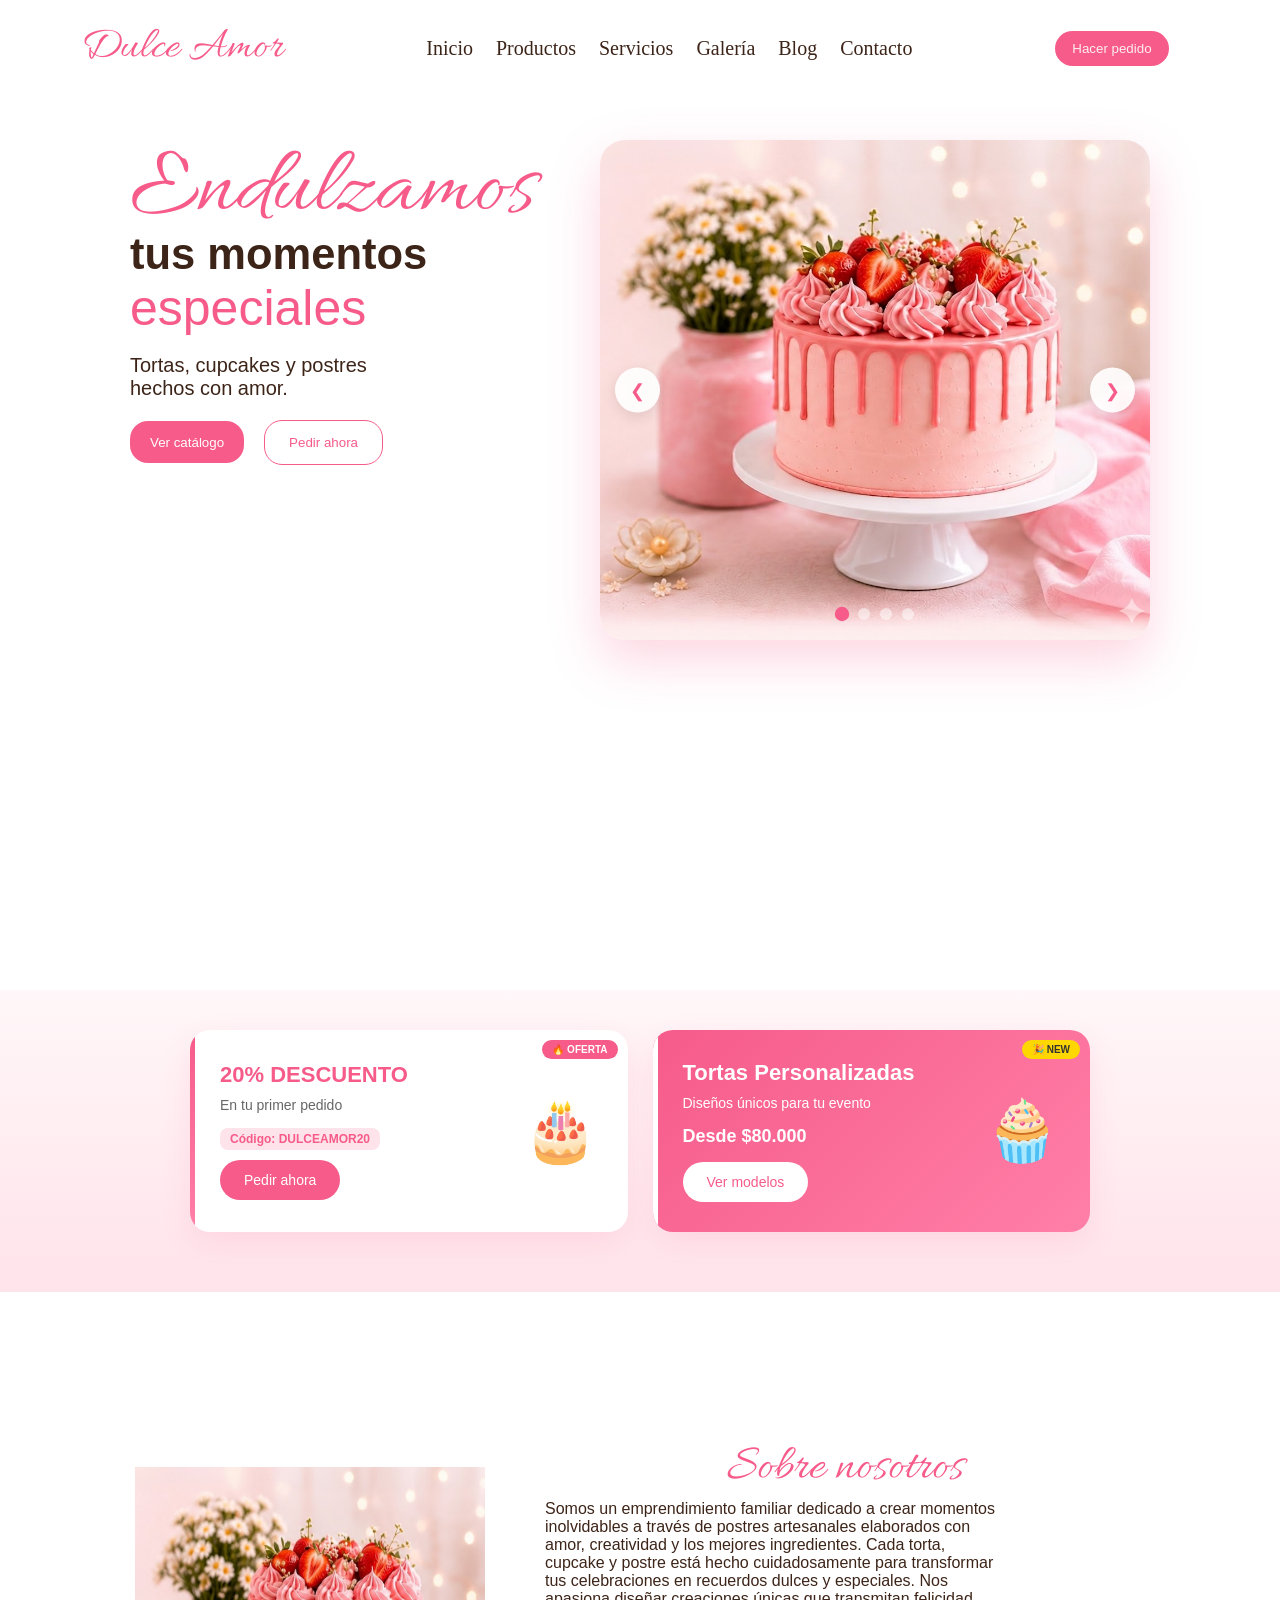
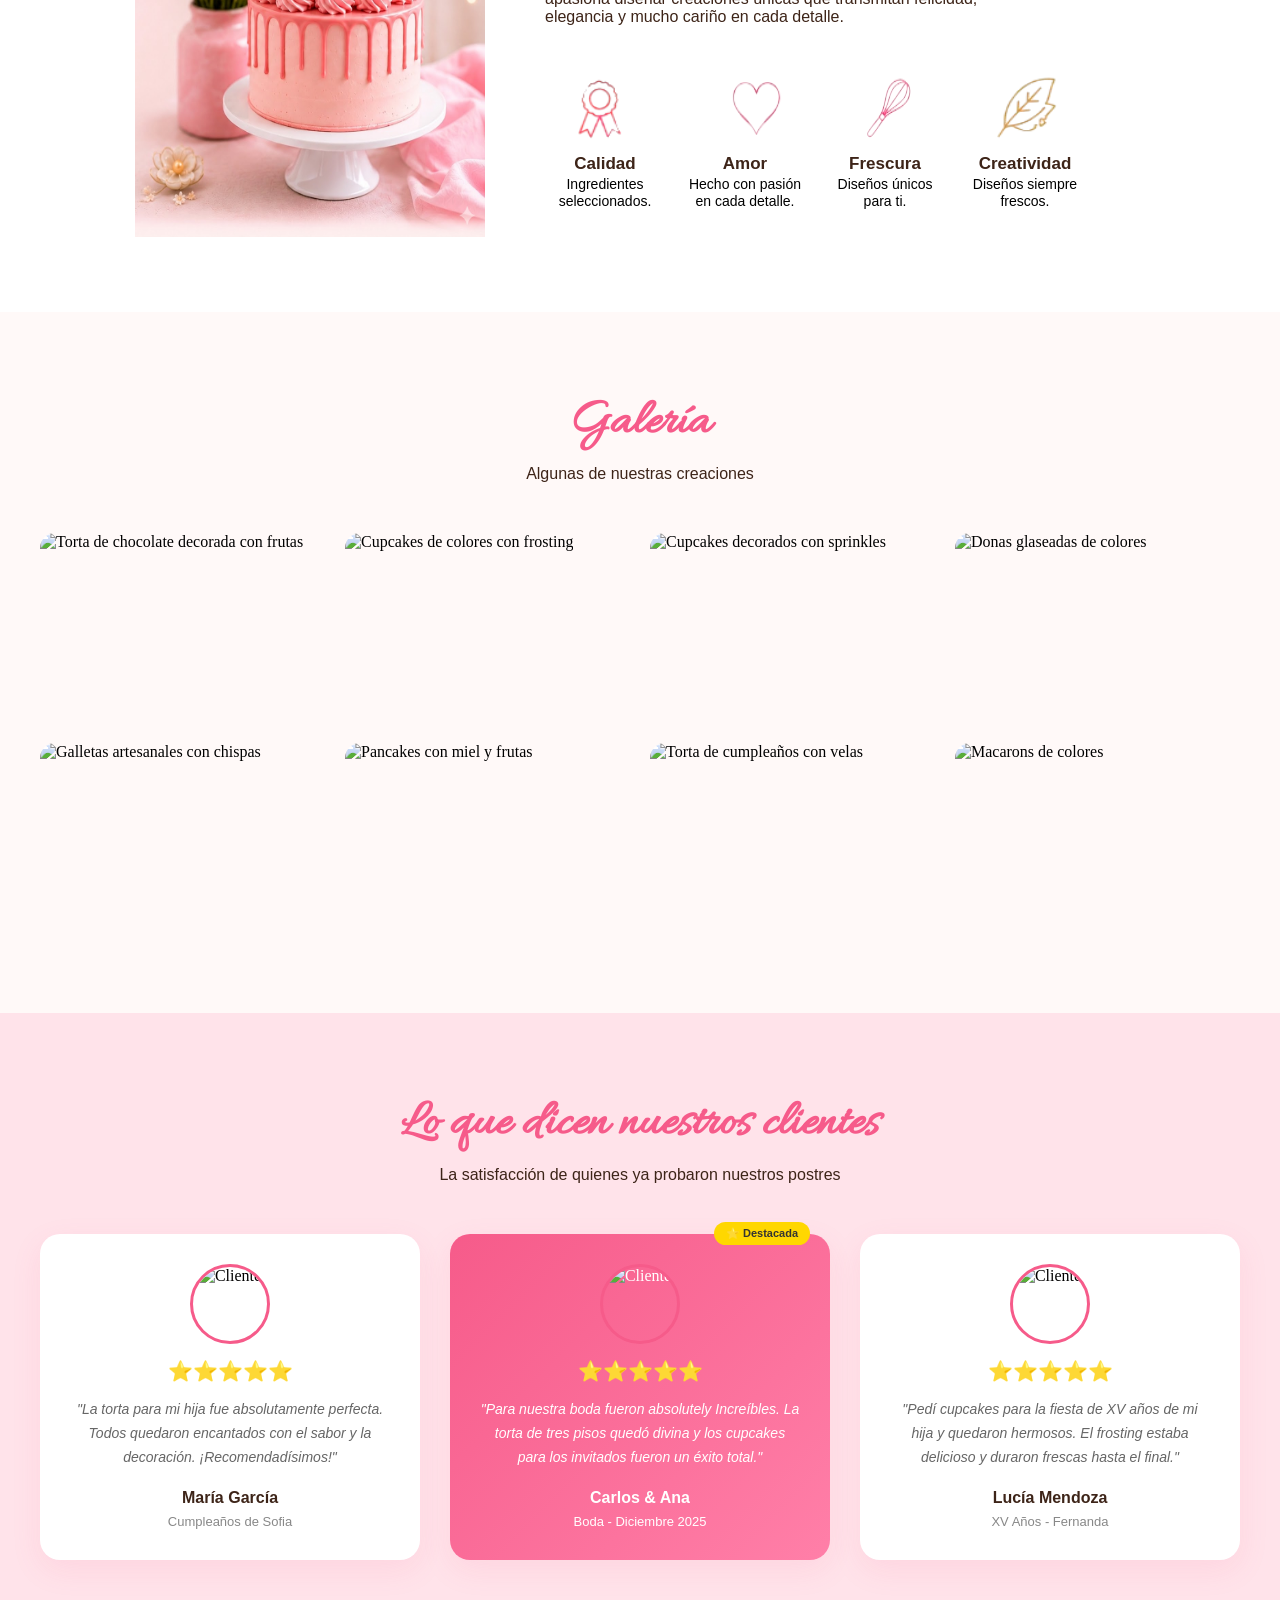
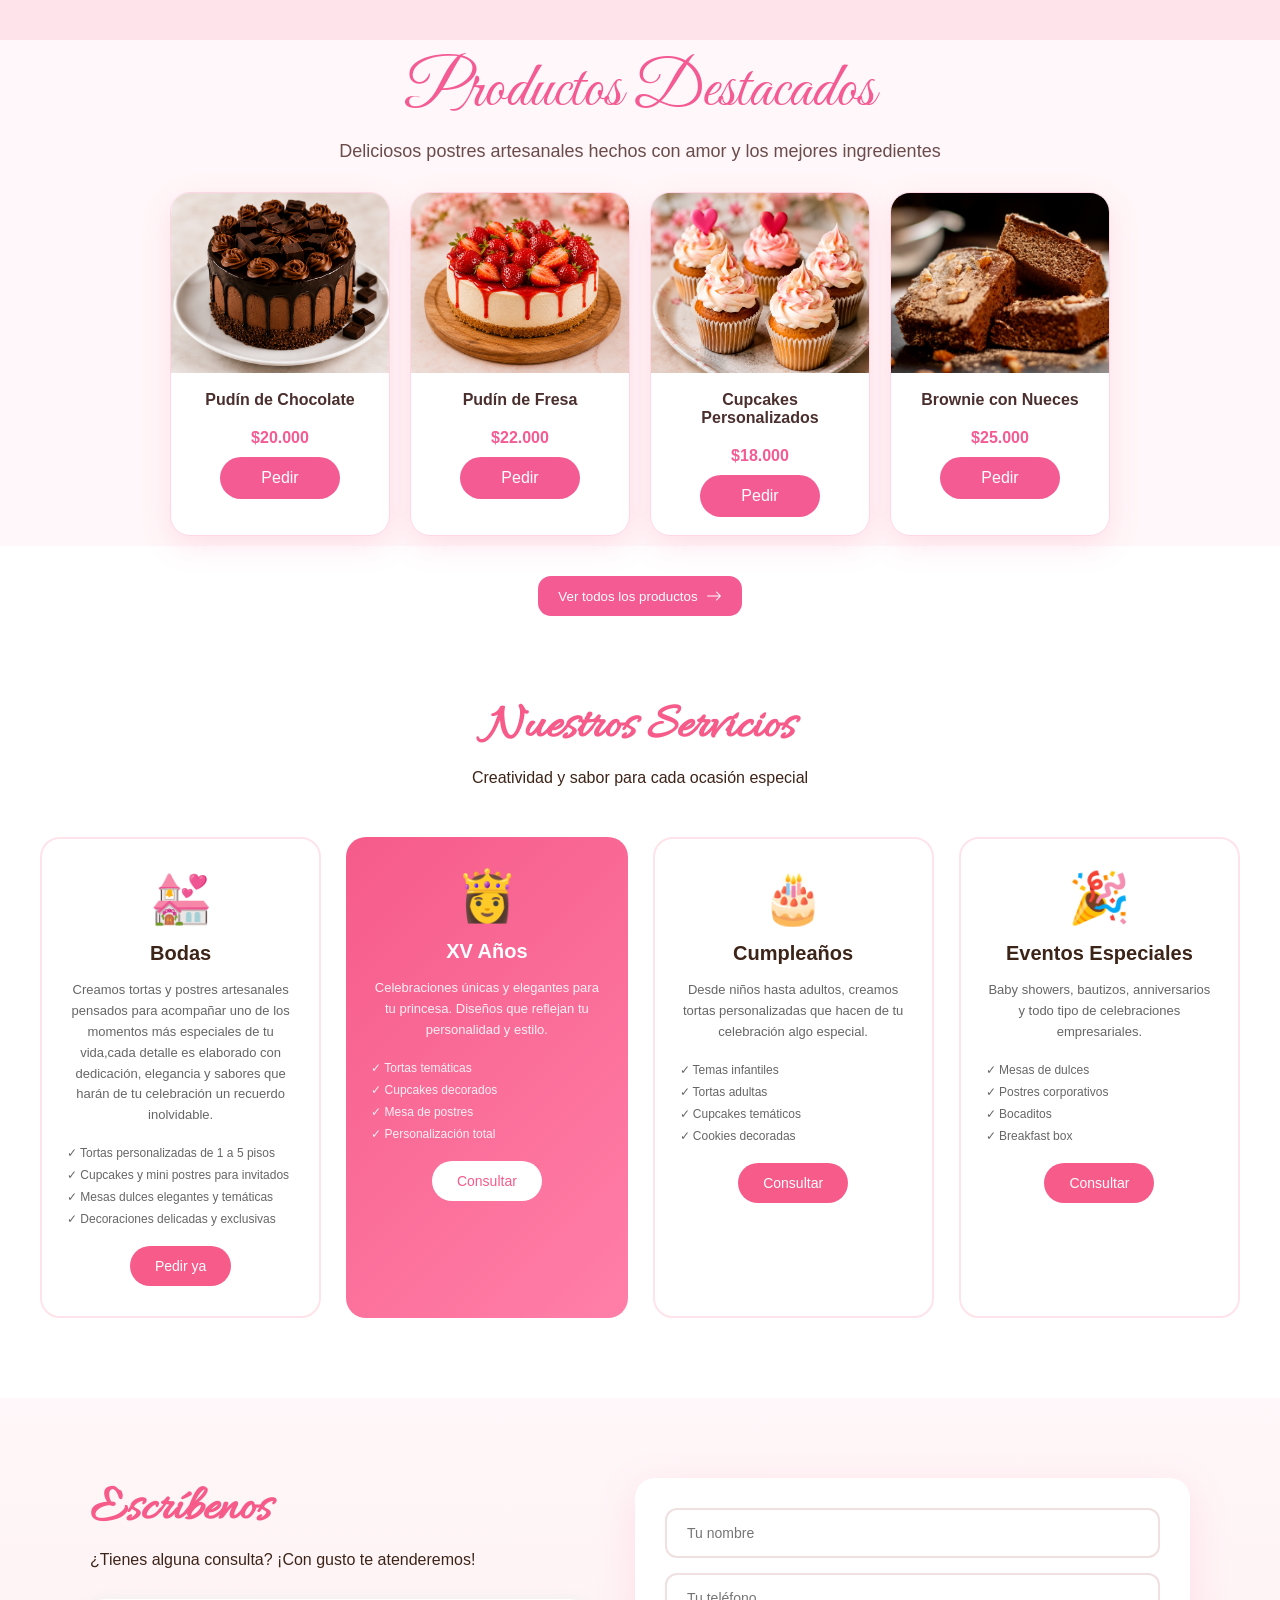
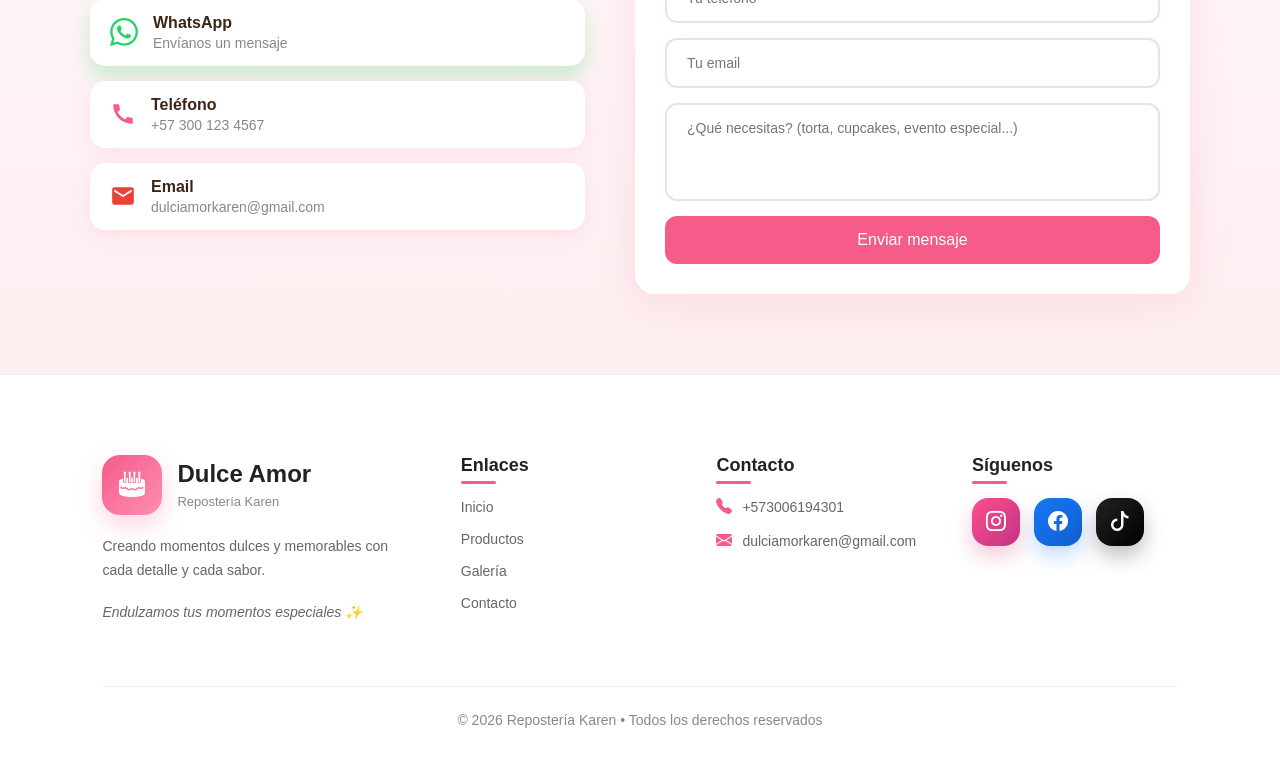
==== commit 2b409181: "Mejoras SEO y accesibilidad: meta description, labels en formulario y lazy loading en imágenes" ====
--- a/index.html
+++ b/index.html
@@ -3,7 +3,14 @@
   <head>
     <meta charset="UTF-8" />
     <meta name="viewport" content="width=device-width, initial-scale=1.0" />
-    <title>Repostería Karen</title>
+    
+    <!-- SEO: Descripción breve de la página para motores de búsqueda -->
+    <meta name="description" content="Repostería artesanal en Colombia. Tortas, cupcakes y postres personalizados para bodas, XV años y eventos especiales. Hechos con amor." />
+    
+    <!-- SEO: Indica a los motores de búsqueda cuál es la página principal -->
+    <link rel="canonical" href="https://dulceamorkaren.com/" />
+    
+    <title>Repostería Karen - Tortas y Cupcakes Artesanales</title>
     <link rel="stylesheet" href="style.css" />
     <script src="script.js" defer></script>
   </head>
@@ -228,7 +235,8 @@
           <div class="gallery-item">
             <img
               src="https://images.unsplash.com/photo-1578985545062-69928b1d9587?w=600&h=400&fit=crop"
-              alt="Torta de chocolate"
+              alt="Torta de chocolate decorada con frutas"
+              loading="lazy"
             />
             <div class="gallery-overlay">
               <span>Torta de Chocolate</span>
@@ -238,7 +246,8 @@
           <div class="gallery-item">
             <img
               src="https://images.unsplash.com/photo-1488477181946-6428a0291777?w=600&h=400&fit=crop"
-              alt="Cupcakes"
+              alt="Cupcakes de colores con frosting"
+              loading="lazy"
             />
             <div class="gallery-overlay">
               <span>Cupcakes</span>
@@ -248,7 +257,8 @@
           <div class="gallery-item">
             <img
               src="https://images.unsplash.com/photo-1486427944299-d1955d23e34d?w=600&h=400&fit=crop"
-              alt="Cupcakes decorados"
+              alt="Cupcakes decorados con sprinkles"
+              loading="lazy"
             />
             <div class="gallery-overlay">
               <span>Cupcakes Decorados</span>
@@ -258,7 +268,8 @@
           <div class="gallery-item">
             <img
               src="https://images.unsplash.com/photo-1558301211-0d8c8ddee6ec?w=600&h=400&fit=crop"
-              alt="Donas"
+              alt="Donas glaseadas de colores"
+              loading="lazy"
             />
             <div class="gallery-overlay">
               <span>Donas Glaseadas</span>
@@ -268,7 +279,8 @@
           <div class="gallery-item">
             <img
               src="https://images.unsplash.com/photo-1499636136210-6f4ee915583e?w=600&h=400&fit=crop"
-              alt="Galletas"
+              alt="Galletas artesanales con chispas"
+              loading="lazy"
             />
             <div class="gallery-overlay">
               <span>Galletas Artesanales</span>
@@ -278,7 +290,8 @@
           <div class="gallery-item">
             <img
               src="https://images.unsplash.com/photo-1567620905732-2d1ec7ab7445?w=600&h=400&fit=crop"
-              alt="Pancakes"
+              alt="Pancakes con miel y frutas"
+              loading="lazy"
             />
             <div class="gallery-overlay">
               <span>Pancakes</span>
@@ -288,7 +301,8 @@
           <div class="gallery-item">
             <img
               src="https://images.unsplash.com/photo-1605807646983-377bc5a76493?w=600&h=400&fit=crop"
-              alt="Torta de cumpleaños"
+              alt="Torta de cumpleaños con velas"
+              loading="lazy"
             />
             <div class="gallery-overlay">
               <span>Torta de Cumpleaños</span>
@@ -298,7 +312,8 @@
           <div class="gallery-item">
             <img
               src="https://images.unsplash.com/photo-1569864358642-9d1684040f43?w=600&h=400&fit=crop"
-              alt="Macarons"
+              alt="Macarons de colores"
+              loading="lazy"
             />
             <div class="gallery-overlay">
               <span>Macarons</span>
@@ -545,115 +560,71 @@
       </div>
     </section>
 
-    <section class="contact" id="contacto">
-      <div class="contact-container">
-        <div class="contact-info">
-          <h2 class="contact-title">Escríbenos</h2>
-          <p class="contact-subtitle">
-            ¿Tienes alguna consulta? ¡Con gusto te atenderemos!
-          </p>
-
-          <div class="contact-options">
-            <a
-              href="https://wa.me/573001234567"
-              class="contact-option whatsapp"
-              target="_blank"
-            >
-              <span class="contact-icon">
-                <svg
-                  xmlns="http://www.w3.org/2000/svg"
-                  width="28"
-                  height="28"
-                  viewBox="0 0 24 24"
-                  fill="#25D366"
-                >
-                  <path
-                    d="M17.472 14.382c-.297-.149-1.758-.867-2.03-.967-.273-.099-.471-.148-.67.15-.197.297-.767.966-.94 1.164-.173.199-.347.223-.644.075-.297-.15-1.255-.463-2.39-1.475-.883-.788-1.48-1.761-1.653-2.059-.173-.297-.018-.458.13-.606.134-.133.298-.347.446-.52.149-.174.198-.298.298-.497.099-.198.05-.371-.025-.52-.075-.149-.669-1.612-.916-2.207-.242-.579-.487-.5-.669-.51-.173-.008-.371-.01-.57-.01-.198 0-.52.074-.792.372-.272.297-1.04 1.016-1.04 2.479 0 1.462 1.065 2.875 1.213 3.074.149.198 2.096 3.2 5.077 4.487.709.306 1.262.489 1.694.625.712.227 1.36.195 1.871.118.571-.085 1.758-.719 2.006-1.413.248-.694.248-1.289.173-1.413-.074-.124-.272-.198-.57-.347m-5.421 7.403h-.004a9.87 9.87 0 01-5.031-1.378l-.361-.214-3.741.982.998-3.648-.235-.374a9.86 9.86 0 01-1.51-5.26c.001-5.45 4.436-9.884 9.888-9.884 2.64 0 5.122 1.03 6.988 2.898a9.825 9.825 0 012.893 6.994c-.003 5.45-4.437 9.884-9.885 9.884m8.413-18.297A11.815 11.815 0 0012.05 0C5.495 0 .16 5.335.157 11.892c0 2.096.547 4.142 1.588 5.945L.057 24l6.305-1.654a11.882 11.882 0 005.683 1.448h.005c6.554 0 11.89-5.335 11.893-11.893a11.821 11.821 0 00-3.48-8.413z"
-                  />
-                </svg>
-              </span>
-              <div class="contact-text">
-                <h4>WhatsApp</h4>
-                <p>Envíanos un mensaje</p>
-              </div>
-            </a>
-
-            <a href="tel:+573001234567" class="contact-option phone">
-              <span class="contact-icon">
-                <svg
-                  xmlns="http://www.w3.org/2000/svg"
-                  width="26"
-                  height="26"
-                  viewBox="0 0 24 24"
-                  fill="currentColor"
-                >
-                  <path
-                    d="M20.01 15.38c-1.23 0-2.42-.2-3.53-.56-.35-.12-.74-.03-1.01.24l-1.57 1.97c-2.83-1.35-5.48-3.9-6.89-6.83l1.95-1.66c.27-.28.35-.67.24-1.02-.37-1.11-.56-2.3-.56-3.53 0-.54-.45-.99-.99-.99H4.19C3.65 3 3 3.24 3 3.99 3 13.28 10.73 21 20.01 21c.71 0 .99-.45.99-.99v-3.6c0-.54-.45-.99-.99-.99z"
-                  />
-                </svg>
-              </span>
-              <div class="contact-text">
-                <h4>Teléfono</h4>
-                <p>+57 300 6194301</p>
-              </div>
-            </a>
-
-            <a
-              href="mailto:dulciamorkaren@gmail.com"
-              class="contact-option email"
-            >
-              <span class="contact-icon">
-                <svg
-                  xmlns="http://www.w3.org/2000/svg"
-                  width="26"
-                  height="26"
-                  viewBox="0 0 24 24"
-                  fill="#EA4335"
-                >
-                  <path
-                    d="M20 4H4c-1.1 0-1.99.9-1.99 2L2 18c0 1.1.9 2 2 2h16c1.1 0 2-.9 2-2V6c0-1.1-.9-2-2-2zm0 4l-8 5-8-5V6l8 5 8-5v2z"
-                  />
-                </svg>
-              </span>
-              <div class="contact-text">
-                <h4>Email</h4>
-                <p>dulciamorkaren@gmail.com</p>
-              </div>
-            </a>
-          </div>
-        </div>
-
-        <div class="contact-form-wrapper">
-          <form class="contact-form">
-            <input
-              type="text"
-              class="form-input"
-              placeholder="Tu nombre"
-              required
-            />
-            <input
-              type="tel"
-              class="form-input"
-              placeholder="Tu teléfono"
-              required
-            />
-            <input
-              type="email"
-              class="form-input"
-              placeholder="Tu email"
-              required
-            />
-            <textarea
-              class="form-textarea"
-              placeholder="¿Qué necesitas? (torta, cupcakes, evento especial...)"
-              rows="4"
-              required
-            ></textarea>
-            <button type="submit" class="form-button">Enviar mensaje</button>
-          </form>
-        </div>
-      </div>
-    </section>
+   <section class="contact" id="contacto">
+  <div class="contact-container">
+    <div class="contact-info">
+      <h2 class="contact-title">Escríbenos</h2>
+      <p class="contact-subtitle">¿Tienes alguna consulta? ¡Con gusto te atenderemos!</p>
+      
+      <div class="contact-options">
+        <a href="https://wa.me/573001234567" class="contact-option whatsapp" target="_blank">
+          <span class="contact-icon">
+            <svg xmlns="http://www.w3.org/2000/svg" width="28" height="28" viewBox="0 0 24 24" fill="#25D366">
+              <path d="M17.472 14.382c-.297-.149-1.758-.867-2.03-.967-.273-.099-.471-.148-.67.15-.197.297-.767.966-.94 1.164-.173.199-.347.223-.644.075-.297-.15-1.255-.463-2.39-1.475-.883-.788-1.48-1.761-1.653-2.059-.173-.297-.018-.458.13-.606.134-.133.298-.347.446-.52.149-.174.198-.298.298-.497.099-.198.05-.371-.025-.52-.075-.149-.669-1.612-.916-2.207-.242-.579-.487-.5-.669-.51-.173-.008-.371-.01-.57-.01-.198 0-.52.074-.792.372-.272.297-1.04 1.016-1.04 2.479 0 1.462 1.065 2.875 1.213 3.074.149.198 2.096 3.2 5.077 4.487.709.306 1.262.489 1.694.625.712.227 1.36.195 1.871.118.571-.085 1.758-.719 2.006-1.413.248-.694.248-1.289.173-1.413-.074-.124-.272-.198-.57-.347m-5.421 7.403h-.004a9.87 9.87 0 01-5.031-1.378l-.361-.214-3.741.982.998-3.648-.235-.374a9.86 9.86 0 01-1.51-5.26c.001-5.45 4.436-9.884 9.888-9.884 2.64 0 5.122 1.03 6.988 2.898a9.825 9.825 0 012.893 6.994c-.003 5.45-4.437 9.884-9.885 9.884m8.413-18.297A11.815 11.815 0 0012.05 0C5.495 0 .16 5.335.157 11.892c0 2.096.547 4.142 1.588 5.945L.057 24l6.305-1.654a11.882 11.882 0 005.683 1.448h.005c6.554 0 11.89-5.335 11.893-11.893a11.821 11.821 0 00-3.48-8.413z"/>
+            </svg>
+          </span>
+          <div class="contact-text">
+            <h4>WhatsApp</h4>
+            <p>Envíanos un mensaje</p>
+          </div>
+        </a>
+        
+        <a href="tel:+573001234567" class="contact-option phone">
+          <span class="contact-icon">
+            <svg xmlns="http://www.w3.org/2000/svg" width="26" height="26" viewBox="0 0 24 24" fill="currentColor">
+              <path d="M20.01 15.38c-1.23 0-2.42-.2-3.53-.56-.35-.12-.74-.03-1.01.24l-1.57 1.97c-2.83-1.35-5.48-3.9-6.89-6.83l1.95-1.66c.27-.28.35-.67.24-1.02-.37-1.11-.56-2.3-.56-3.53 0-.54-.45-.99-.99-.99H4.19C3.65 3 3 3.24 3 3.99 3 13.28 10.73 21 20.01 21c.71 0 .99-.45.99-.99v-3.6c0-.54-.45-.99-.99-.99z"/>
+            </svg>
+          </span>
+          <div class="contact-text">
+            <h4>Teléfono</h4>
+            <p>+57 300 123 4567</p>
+          </div>
+        </a>
+        
+        <a href="mailto:dulciamorkaren@gmail.com" class="contact-option email">
+          <span class="contact-icon">
+            <svg xmlns="http://www.w3.org/2000/svg" width="26" height="26" viewBox="0 0 24 24" fill="#EA4335">
+              <path d="M20 4H4c-1.1 0-1.99.9-1.99 2L2 18c0 1.1.9 2 2 2h16c1.1 0 2-.9 2-2V6c0-1.1-.9-2-2-2zm0 4l-8 5-8-5V6l8 5 8-5v2z"/>
+            </svg>
+          </span>
+          <div class="contact-text">
+            <h4>Email</h4>
+            <p>dulciamorkaren@gmail.com</p>
+          </div>
+        </a>
+      </div>
+    </div>
+    
+    <div class="contact-form-wrapper">
+      <form class="contact-form">
+        <!-- Label oculto visualmente pero disponible para lectores de pantalla -->
+        <label for="nombre" class="visually-hidden">Tu nombre</label>
+        <input type="text" id="nombre" class="form-input" placeholder="Tu nombre" required>
+        
+        <label for="telefono" class="visually-hidden">Tu teléfono</label>
+        <input type="tel" id="telefono" class="form-input" placeholder="Tu teléfono" required>
+        
+        <label for="email" class="visually-hidden">Tu email</label>
+        <input type="email" id="email" class="form-input" placeholder="Tu email" required>
+        
+        <label for="mensaje" class="visually-hidden">¿Qué necesitas?</label>
+        <textarea id="mensaje" class="form-textarea" placeholder="¿Qué necesitas? (torta, cupcakes, evento especial...)" rows="4" required></textarea>
+        
+        <button type="submit" class="form-button">Enviar mensaje</button>
+      </form>
+    </div>
+  </div>
+</section>
     <!-- BOOTSTRAP ICONS -->
     <link
       rel="stylesheet"
@@ -701,7 +672,7 @@
           <div class="footer-contact">
             <p>
               <i class="bi bi-telephone-fill"></i>
-              +57 300 6194301
+              +573006194301
             </p>
 
             <p>
@@ -716,14 +687,6 @@
           <h4>Síguenos</h4>
 
           <div class="social-icons">
-            <a
-              href="https://wa.me/573006194301"
-              target="_blank"
-              class="social-link whatsapp"
-            >
-              <i class="bi bi-whatsapp"></i>
-            </a>
-
             <a
               href="https://www.instagram.com/karens_cake_shop?igsh=MTE1emZhOHY5aHpueQ%3D%3D"
               target="_blank"
--- a/style.css
+++ b/style.css
@@ -40,6 +40,19 @@
   margin: 0;
   padding: 0;
   box-sizing: border-box;
+}
+
+/* Clase para labels ocultos visualmente pero accesibles para lectores de pantalla */
+.visually-hidden {
+  position: absolute;
+  width: 1px;
+  height: 1px;
+  padding: 0;
+  margin: -1px;
+  overflow: hidden;
+  clip: rect(0, 0, 0, 0);
+  white-space: nowrap;
+  border: 0;
 }
 
 .header {
@@ -49,7 +62,9 @@
   left: 0;
   z-index: 1000;
   background: var(--navbar-white);
-  transition: box-shadow 0.3s ease, padding 0.3s ease;
+  transition:
+    box-shadow 0.3s ease,
+    padding 0.3s ease;
 }
 
 .header.scrolled {
@@ -84,7 +99,7 @@
   font-size: 20px;
 }
 
-a:hover{
+a:hover {
   color: lab(3.07% 3.67 3.43);
 }
 
@@ -259,7 +274,7 @@
   color: var(--primary-pink);
   pointer-events: all;
   transition: all 0.3s ease;
-  box-shadow: 0 4px 15px rgba(0,0,0,0.1);
+  box-shadow: 0 4px 15px rgba(0, 0, 0, 0.1);
 }
 
 .slider-btn:hover {
@@ -378,7 +393,7 @@
 }
 
 .promo-card::before {
-  content: '';
+  content: "";
   position: absolute;
   top: 0;
   left: 0;
@@ -501,7 +516,7 @@
     grid-template-columns: 1fr;
     gap: 20px;
   }
-  
+
   .promo-card {
     padding: 20px;
   }
@@ -803,7 +818,7 @@
 
 .service-card.featured .service-description,
 .service-card.featured .service-list li {
-  color: rgba(255,255,255,0.9);
+  color: rgba(255, 255, 255, 0.9);
 }
 
 .service-card.featured .service-title {
@@ -883,7 +898,7 @@
   .services-grid {
     grid-template-columns: 1fr;
   }
-  
+
   .service-card.featured {
     order: -1;
   }
@@ -930,7 +945,9 @@
   padding: 30px;
   text-align: center;
   box-shadow: 0 10px 30px rgba(246, 91, 138, 0.1);
-  transition: transform 0.3s ease, box-shadow 0.3s ease;
+  transition:
+    transform 0.3s ease,
+    box-shadow 0.3s ease;
   position: relative;
 }
 
@@ -1136,7 +1153,9 @@
   border-radius: 15px;
   text-decoration: none;
   box-shadow: 0 5px 20px rgba(246, 91, 138, 0.1);
-  transition: transform 0.3s ease, box-shadow 0.3s ease;
+  transition:
+    transform 0.3s ease,
+    box-shadow 0.3s ease;
 }
 
 .contact-option:hover {
@@ -1151,7 +1170,7 @@
 }
 
 .contact-option.whatsapp .contact-icon svg path {
-  fill: #25D366;
+  fill: #25d366;
   transition: fill 0.3s ease;
 }
 
@@ -1194,8 +1213,10 @@
 }
 
 .contact-option.whatsapp:hover {
-  background: #25D366;
-}
+  background: #25d366;
+}
+
+
 
 .contact-option.whatsapp:hover .contact-text p,
 .contact-option.whatsapp:hover .contact-text h4 {
@@ -1212,7 +1233,7 @@
 }
 
 .contact-option.email:hover {
-background: #5b7cfa;
+  background: #5b7cfa;
 }
 
 .contact-option.email:hover .contact-text p,
@@ -1241,7 +1262,9 @@
   border-radius: 12px;
   font-family: "Poppins", sans-serif;
   font-size: 14px;
-  transition: border-color 0.3s ease, box-shadow 0.3s ease;
+  transition:
+    border-color 0.3s ease,
+    box-shadow 0.3s ease;
 }
 
 .form-input:focus,
@@ -1264,7 +1287,9 @@
   font-family: "Poppins", sans-serif;
   font-size: 16px;
   cursor: pointer;
-  transition: background 0.3s ease, transform 0.3s ease;
+  transition:
+    background 0.3s ease,
+    transform 0.3s ease;
 }
 
 .form-button:hover {
@@ -1432,7 +1457,7 @@
   content: "";
   position: absolute;
   inset: 0;
-  background: rgba(255,255,255,0.15);
+  background: rgba(255, 255, 255, 0.15);
   transform: scale(0);
   border-radius: inherit;
   transition: 0.4s ease;
@@ -1458,7 +1483,7 @@
 /* COLORES */
 
 .whatsapp {
-  background: linear-gradient(135deg, #25D366, #1ebe5d);
+  background:#fff;
   box-shadow: 0 10px 20px rgba(37, 211, 102, 0.25);
 }
 
@@ -1468,7 +1493,7 @@
 }
 
 .facebook {
-  background: linear-gradient(135deg, #1877F2, #0f5fd1);
+  background: linear-gradient(135deg, #1877f2, #0f5fd1);
   box-shadow: 0 10px 20px rgba(24, 119, 242, 0.25);
 }
 
@@ -1498,15 +1523,12 @@
 ========================= */
 
 @media (max-width: 992px) {
-
   .footer-container {
     grid-template-columns: 1fr 1fr;
   }
-
 }
 
 @media (max-width: 768px) {
-
   .footer {
     padding: 60px 6% 25px;
   }
@@ -1531,7 +1553,6 @@
   .social-icons {
     justify-content: center;
   }
-
 }
 
 /* Animaciones */
@@ -1569,7 +1590,8 @@
 }
 
 @keyframes pulse {
-  0%, 100% {
+  0%,
+  100% {
     transform: scale(1);
   }
   50% {
@@ -1578,7 +1600,8 @@
 }
 
 @keyframes float {
-  0%, 100% {
+  0%,
+  100% {
     transform: translateY(0);
   }
   50% {
@@ -1635,20 +1658,40 @@
   animation: fadeInUp 0.6s ease forwards;
 }
 
-.feature-card:nth-child(1) { animation-delay: 0.1s; opacity: 0; }
-.feature-card:nth-child(2) { animation-delay: 0.2s; opacity: 0; }
-.feature-card:nth-child(3) { animation-delay: 0.3s; opacity: 0; }
-.feature-card:nth-child(4) { animation-delay: 0.4s; opacity: 0; }
+.feature-card:nth-child(1) {
+  animation-delay: 0.1s;
+  opacity: 0;
+}
+.feature-card:nth-child(2) {
+  animation-delay: 0.2s;
+  opacity: 0;
+}
+.feature-card:nth-child(3) {
+  animation-delay: 0.3s;
+  opacity: 0;
+}
+.feature-card:nth-child(4) {
+  animation-delay: 0.4s;
+  opacity: 0;
+}
 
 .product_card {
   animation: fadeInUp 0.6s ease forwards;
   opacity: 0;
 }
 
-.product_card:nth-child(1) { animation-delay: 0.1s; }
-.product_card:nth-child(2) { animation-delay: 0.2s; }
-.product_card:nth-child(3) { animation-delay: 0.3s; }
-.product_card:nth-child(4) { animation-delay: 0.4s; }
+.product_card:nth-child(1) {
+  animation-delay: 0.1s;
+}
+.product_card:nth-child(2) {
+  animation-delay: 0.2s;
+}
+.product_card:nth-child(3) {
+  animation-delay: 0.3s;
+}
+.product_card:nth-child(4) {
+  animation-delay: 0.4s;
+}
 
 .navbar-menu li a {
   position: relative;
@@ -1656,7 +1699,7 @@
 }
 
 .navbar-menu li a::after {
-  content: '';
+  content: "";
   position: absolute;
   bottom: -5px;
   left: 0;
@@ -1684,7 +1727,9 @@
 }
 
 .feature-card {
-  transition: transform 0.3s ease, box-shadow 0.3s ease;
+  transition:
+    transform 0.3s ease,
+    box-shadow 0.3s ease;
 }
 
 .feature-card:hover {
@@ -1701,7 +1746,9 @@
 .animate-on-scroll {
   opacity: 0;
   transform: translateY(30px);
-  transition: opacity 0.6s ease, transform 0.6s ease;
+  transition:
+    opacity 0.6s ease,
+    transform 0.6s ease;
 }
 
 .animate-on-scroll.visible {
@@ -1713,27 +1760,49 @@
   animation: fadeInUp 0.6s ease forwards;
 }
 
-.feature-card:nth-child(1).visible { animation-delay: 0.1s; }
-.feature-card:nth-child(2).visible { animation-delay: 0.2s; }
-.feature-card:nth-child(3).visible { animation-delay: 0.3s; }
-.feature-card:nth-child(4).visible { animation-delay: 0.4s; }
+.feature-card:nth-child(1).visible {
+  animation-delay: 0.1s;
+}
+.feature-card:nth-child(2).visible {
+  animation-delay: 0.2s;
+}
+.feature-card:nth-child(3).visible {
+  animation-delay: 0.3s;
+}
+.feature-card:nth-child(4).visible {
+  animation-delay: 0.4s;
+}
 
 .product_card.visible {
   animation: fadeInUp 0.6s ease forwards;
 }
 
-.product_card:nth-child(1).visible { animation-delay: 0.1s; }
-.product_card:nth-child(2).visible { animation-delay: 0.2s; }
-.product_card:nth-child(3).visible { animation-delay: 0.3s; }
-.product_card:nth-child(4).visible { animation-delay: 0.4s; }
+.product_card:nth-child(1).visible {
+  animation-delay: 0.1s;
+}
+.product_card:nth-child(2).visible {
+  animation-delay: 0.2s;
+}
+.product_card:nth-child(3).visible {
+  animation-delay: 0.3s;
+}
+.product_card:nth-child(4).visible {
+  animation-delay: 0.4s;
+}
 
 .contact-option.visible {
   animation: fadeInUp 0.5s ease forwards;
 }
 
-.contact-option:nth-child(1).visible { animation-delay: 0.1s; }
-.contact-option:nth-child(2).visible { animation-delay: 0.2s; }
-.contact-option:nth-child(3).visible { animation-delay: 0.3s; }
+.contact-option:nth-child(1).visible {
+  animation-delay: 0.1s;
+}
+.contact-option:nth-child(2).visible {
+  animation-delay: 0.2s;
+}
+.contact-option:nth-child(3).visible {
+  animation-delay: 0.3s;
+}
 
 /* Menú Hamburguesa */
 .hamburger {
@@ -1776,64 +1845,63 @@
 /* Responsive */
 /* Responsive para tablets y grandes */
 @media (max-width: 1024px) {
-  
   .navbar {
     flex-wrap: wrap;
     justify-content: center;
     gap: 20px;
   }
-  
+
   .navbar-menu {
     order: 3;
     width: 100%;
     justify-content: center;
   }
-  
+
   .hero-container {
     flex-direction: column;
     padding: 40px 30px;
     text-align: center;
     height: auto;
   }
-  
+
   .hero-content {
     max-width: 100%;
   }
-  
+
   .hero-description-wrapper {
     margin: 15px auto;
   }
-  
+
   .hero-buttons {
     justify-content: center;
   }
-  
+
   .hero-image-wrapper {
     width: 100%;
     max-width: 500px;
     margin: 30px auto 0;
   }
-  
+
   .hero-image {
     width: 100%;
     height: auto;
     margin: 0;
   }
-  
+
   .hero-slider {
     width: 100%;
     max-width: 500px;
     height: 400px;
     margin: 30px auto 0;
   }
-  
+
   .about-container {
     flex-direction: column;
     width: 100%;
     height: auto;
     gap: 30px;
   }
-  
+
   .about-features {
     width: 100%;
     flex-wrap: wrap;
@@ -1844,11 +1912,10 @@
 
 /* Responsive para tablets pequeñas y celulares grandes */
 @media (max-width: 768px) {
-  
   .hamburger {
     display: flex;
   }
-  
+
   .navbar-menu {
     position: absolute;
     top: 100%;
@@ -1858,130 +1925,131 @@
     flex-direction: column;
     padding: 20px;
     gap: 15px;
-    box-shadow: 0 10px 20px rgba(0,0,0,0.1);
+    box-shadow: 0 10px 20px rgba(0, 0, 0, 0.1);
     display: none;
   }
-  
+
   .navbar-menu.active {
     display: flex;
   }
-  
+
   .navbar-menu li {
     text-align: center;
   }
-  
+
   .navbar-button {
     display: none;
   }
-  
+
   .navbar {
     padding: 15px 20px;
   }
-  
+
   .navbar-brand {
     margin-left: 0;
   }
-  
+
   .navbar-title {
     font-size: 35px;
   }
-  
+
   .navbar-menu {
     gap: 12px;
   }
-  
+
   .navbar-menu li a {
     font-size: 14px;
   }
-  
+
   .hero-title {
     font-size: 50px;
   }
-  
+
   .hero-subtitle-wrapper {
     font-size: 24px;
   }
-  
+
   .hero-highlight {
     font-size: 32px;
   }
-  
+
   .hero-description {
     font-size: 16px;
   }
-  
+
   .hero-slider {
     width: 100%;
     max-width: 450px;
     height: 350px;
   }
-  
+
   .slider-btn {
     width: 35px;
     height: 35px;
     font-size: 14px;
   }
-  
+
   .about {
     padding: 10px 20px;
   }
-  
+
   .about-image-wrapper {
     width: 100%;
     max-width: 350px;
   }
-  
+
   .about-image {
     width: 100%;
     height: auto;
   }
-  
+
   .about-features {
     flex-direction: row;
     flex-wrap: wrap;
   }
-  
+
   .feature-card {
     width: 45%;
     min-width: 140px;
   }
-  
+
   .products_cards {
     flex-wrap: wrap;
     gap: 15px;
   }
-  
+
   .product_card {
     width: calc(50% - 10px);
     min-width: 160px;
   }
-  
+
   .contact-container {
     flex-direction: column;
     gap: 30px;
   }
-  
+
   .contact-info,
   .contact-form-wrapper {
     width: 100%;
   }
-  
+
   .contact-options {
     flex-direction: row;
     flex-wrap: wrap;
-  }
-  
+    background-color: #fff;
+  }
+
   .contact-option {
     flex: 1;
     min-width: 140px;
   }
-  
+
   .footer-container {
     flex-direction: column;
     text-align: center;
     align-items: center;
   }
-  
+
   .social-icons {
     justify-content: center;
   }
@@ -1989,203 +2057,536 @@
 
 /* Responsive para celulares pequeños */
 @media (max-width: 480px) {
-  
   .navbar {
     padding: 10px 15px;
   }
-  
+
   .navbar-title {
     font-size: 28px;
   }
-  
+
   .navbar-subtitle {
     font-size: 12px;
   }
-  
+
   .navbar-menu {
     gap: 8px;
   }
-  
+
   .navbar-menu li a {
     font-size: 12px;
   }
-  
+
   .navbar-button {
     padding: 8px 14px;
     font-size: 12px;
   }
-  
+
   .hero {
     height: auto;
     min-height: 100vh;
   }
-  
+
   .hero-title {
     font-size: 38px;
   }
-  
+
   .hero-subtitle-wrapper {
     font-size: 20px;
   }
-  
+
   .hero-highlight {
     font-size: 26px;
   }
-  
+
   .hero-buttons {
     flex-direction: column;
     gap: 10px;
   }
-  
+
   .btn-primary,
   .btn-secondary {
     width: 100%;
     max-width: 250px;
   }
-  
+
   .hero-slider {
     width: 100%;
     max-width: 320px;
     height: 280px;
   }
-  
+
   .slider-nav {
     padding: 0 10px;
   }
-  
+
   .slider-btn {
     width: 30px;
     height: 30px;
     font-size: 12px;
   }
-  
+
   .slider-dots {
     bottom: 10px;
   }
-  
+
   .dot {
     width: 8px;
     height: 8px;
   }
-  
+
   .about-title {
     font-size: 36px;
   }
-  
+
   .feature-card {
     width: 100%;
     max-width: 200px;
   }
-  
+
   .products_title {
     font-size: 38px;
   }
-  
+
   .products_subtitle {
     font-size: 14px;
   }
-  
+
   .product_card {
     width: 100%;
     max-width: 280px;
   }
-  
+
   .contact-title {
     font-size: 36px;
   }
-  
+
   .contact-option {
     flex-direction: column;
     text-align: center;
     padding: 12px;
   }
-  
+
   .contact-form-wrapper {
     padding: 20px;
   }
-  
+
   .form-input,
   .form-textarea {
     padding: 12px 15px;
     font-size: 14px;
   }
-  
+
   .footer {
     padding: 30px 15px 15px;
   }
-  
+
   .footer-brand h3 {
     font-size: 28px;
   }
-  
+
   .footer-contact h4,
   .footer-social h4 {
     font-size: 16px;
   }
-  
+
   /* Testimonios responsive */
   .testimonials-grid {
     grid-template-columns: 1fr;
     gap: 20px;
   }
-  
+
   .testimonial-card.featured {
     order: -1;
   }
-  
+
   /* Galería responsive */
   .gallery-grid {
     grid-template-columns: 1fr;
   }
-  
+
   .gallery-item {
     display: block !important;
   }
-  
+
   /* Contacto responsive */
   .contact-container {
     flex-direction: column;
   }
-  
+
   .contact-info,
   .contact-form-wrapper {
     width: 100%;
   }
-  
+
   .contact-options {
     flex-direction: row;
     flex-wrap: wrap;
   }
-  
+
   .contact-option {
     flex: 1;
     min-width: 140px;
   }
-  
+
   /* Footer responsive */
   .footer-container {
     grid-template-columns: 1fr 1fr;
     gap: 20px;
   }
-  
+
   .footer-brand {
     grid-column: 1 / -1;
   }
-  
+
   .footer-logo {
     justify-content: center;
   }
-  
+
   .footer-section h4::after {
     left: 50%;
     transform: translateX(-50%);
   }
-  
+
   .footer-contact-item {
     justify-content: center;
   }
-  
+
   .social-icons {
     justify-content: center;
   }
 }
+
+/* =========================================
+   FIXES RESPONSIVE MOBILE
+========================================= */
+
+@media (max-width: 768px) {
+  body {
+    overflow-x: hidden;
+  }
+
+  /* NAVBAR */
+  .header {
+    width: 100%;
+  }
+
+  .navbar {
+    justify-content: space-between;
+    padding: 14px 18px;
+  }
+
+  .navbar-brand img {
+    width: 75px;
+    height: auto;
+  }
+
+  .navbar-title {
+    font-size: 30px;
+    line-height: 1;
+  }
+
+  .navbar-subtitle {
+    font-size: 11px;
+  }
+
+  .navbar-menu {
+    width: 100%;
+    left: 0;
+    padding: 20px;
+    border-top: 1px solid #f3d7df;
+  }
+
+  .navbar-menu li a {
+    font-size: 16px;
+  }
+
+  /* HERO */
+  .hero {
+    min-height: auto;
+    padding-bottom: 40px;
+  }
+
+  .hero-container {
+    padding: 30px 20px;
+    gap: 30px;
+  }
+
+  .hero-content {
+    width: 100%;
+    text-align: center;
+  }
+
+  .hero-title {
+    font-size: 58px;
+    line-height: 1;
+  }
+
+  .hero-subtitle-wrapper {
+    max-width: 100%;
+    margin-top: 0;
+    font-size: 20px;
+  }
+
+  .hero-highlight {
+    font-size: 30px;
+  }
+
+  .hero-description-wrapper {
+    max-width: 100%;
+  }
+
+  .hero-description {
+    font-size: 15px;
+    line-height: 1.7;
+  }
+
+  .hero-buttons {
+    flex-direction: column;
+    width: 100%;
+  }
+
+  .btn-primary,
+  .btn-secondary {
+    width: 100%;
+    max-width: 280px;
+  }
+
+  /* SLIDER */
+  .hero-slider {
+    width: 100%;
+    max-width: 100%;
+    height: 330px;
+    border-radius: 20px;
+  }
+
+  .slider-btn {
+    width: 34px;
+    height: 34px;
+    font-size: 13px;
+  }
+
+  /* PROMOS */
+  .promo-banner {
+    padding: 30px 15px 40px;
+  }
+
+  .promo-card {
+    flex-direction: column;
+    text-align: center;
+    padding: 25px 20px;
+  }
+
+  .promo-image {
+    font-size: 45px;
+  }
+
+  /* ABOUT */
+  .about {
+    margin-top: 60px;
+    padding: 10px 18px;
+  }
+
+  .about-container {
+    padding: 0;
+    gap: 40px;
+  }
+
+  .about-title {
+    font-size: 40px;
+  }
+
+  .about-description {
+    font-size: 15px;
+    line-height: 1.7;
+    text-align: center;
+  }
+
+  .about-description-wrapper {
+    max-width: 100%;
+  }
+
+  .about-features {
+    width: 100%;
+    gap: 15px;
+  }
+
+  .feature-card {
+    width: calc(50% - 10px);
+    height: auto;
+  }
+
+  .about-image-wrapper {
+    width: 100%;
+    height: auto;
+  }
+
+  .about-image {
+    width: 100%;
+    height: auto;
+  }
+
+  /* PRODUCTOS */
+  .featured_products {
+    padding: 20px 15px;
+  }
+
+  .products_title {
+    font-size: 48px;
+  }
+
+  .products_subtitle {
+    font-size: 15px;
+  }
+
+  .products_cards {
+    gap: 18px;
+  }
+
+  .product_card {
+    width: 100%;
+    max-width: 320px;
+  }
+
+  /* SERVICIOS */
+  .services {
+    padding: 60px 15px;
+  }
+
+  .services-title {
+    font-size: 42px;
+  }
+
+  .services-grid {
+    grid-template-columns: 1fr;
+    gap: 20px;
+  }
+
+  /* TESTIMONIOS */
+  .testimonials {
+    padding: 60px 15px;
+  }
+
+  .testimonials-title {
+    font-size: 42px;
+  }
+
+  .testimonials-grid {
+    grid-template-columns: 1fr;
+  }
+
+  /* GALERÍA */
+  .gallery {
+    padding: 60px 15px;
+  }
+
+  .gallery-title {
+    font-size: 42px;
+  }
+
+  .gallery-grid {
+    grid-template-columns: 1fr;
+    gap: 15px;
+  }
+
+  /* CONTACTO */
+  .contact {
+    padding: 60px 15px;
+  }
+
+  .contact-title {
+    font-size: 42px;
+  }
+
+  .contact-container {
+    gap: 30px;
+  }
+
+  .contact-options {
+    flex-direction: column;
+  }
+
+  .contact-option {
+    width: 100%;
+  }
+
+  .contact-form-wrapper {
+    padding: 22px;
+  }
+
+  /* FOOTER */
+  .footer {
+    padding: 50px 20px 20px;
+  }
+
+  .footer-container {
+    grid-template-columns: 1fr;
+    gap: 35px;
+    text-align: center;
+  }
+
+  .footer-logo {
+    justify-content: center;
+  }
+
+  .footer-brand p {
+    max-width: 100%;
+  }
+
+  .footer-section h4::after {
+    left: 50%;
+    transform: translateX(-50%);
+  }
+
+  .footer-contact p {
+    justify-content: center;
+  }
+
+  .social-icons {
+    justify-content: center;
+  }
+}
+
+/* CELULARES PEQUEÑOS */
+@media (max-width: 480px) {
+  .hero-title {
+    font-size: 46px;
+  }
+
+  .hero-highlight {
+    font-size: 24px;
+  }
+
+  .hero-subtitle-wrapper {
+    font-size: 17px;
+  }
+
+  .hero-slider {
+    height: 260px;
+  }
+
+  .products_title,
+  .services-title,
+  .gallery-title,
+  .testimonials-title,
+  .contact-title,
+  .about-title {
+    font-size: 36px;
+  }
+
+  .feature-card {
+    width: 100%;
+  }
+
+  .product_card {
+    max-width: 100%;
+  }
+
+  .promo-title {
+    font-size: 19px;
+  }
+
+  .promo-description {
+    font-size: 16px;
+  }
+}
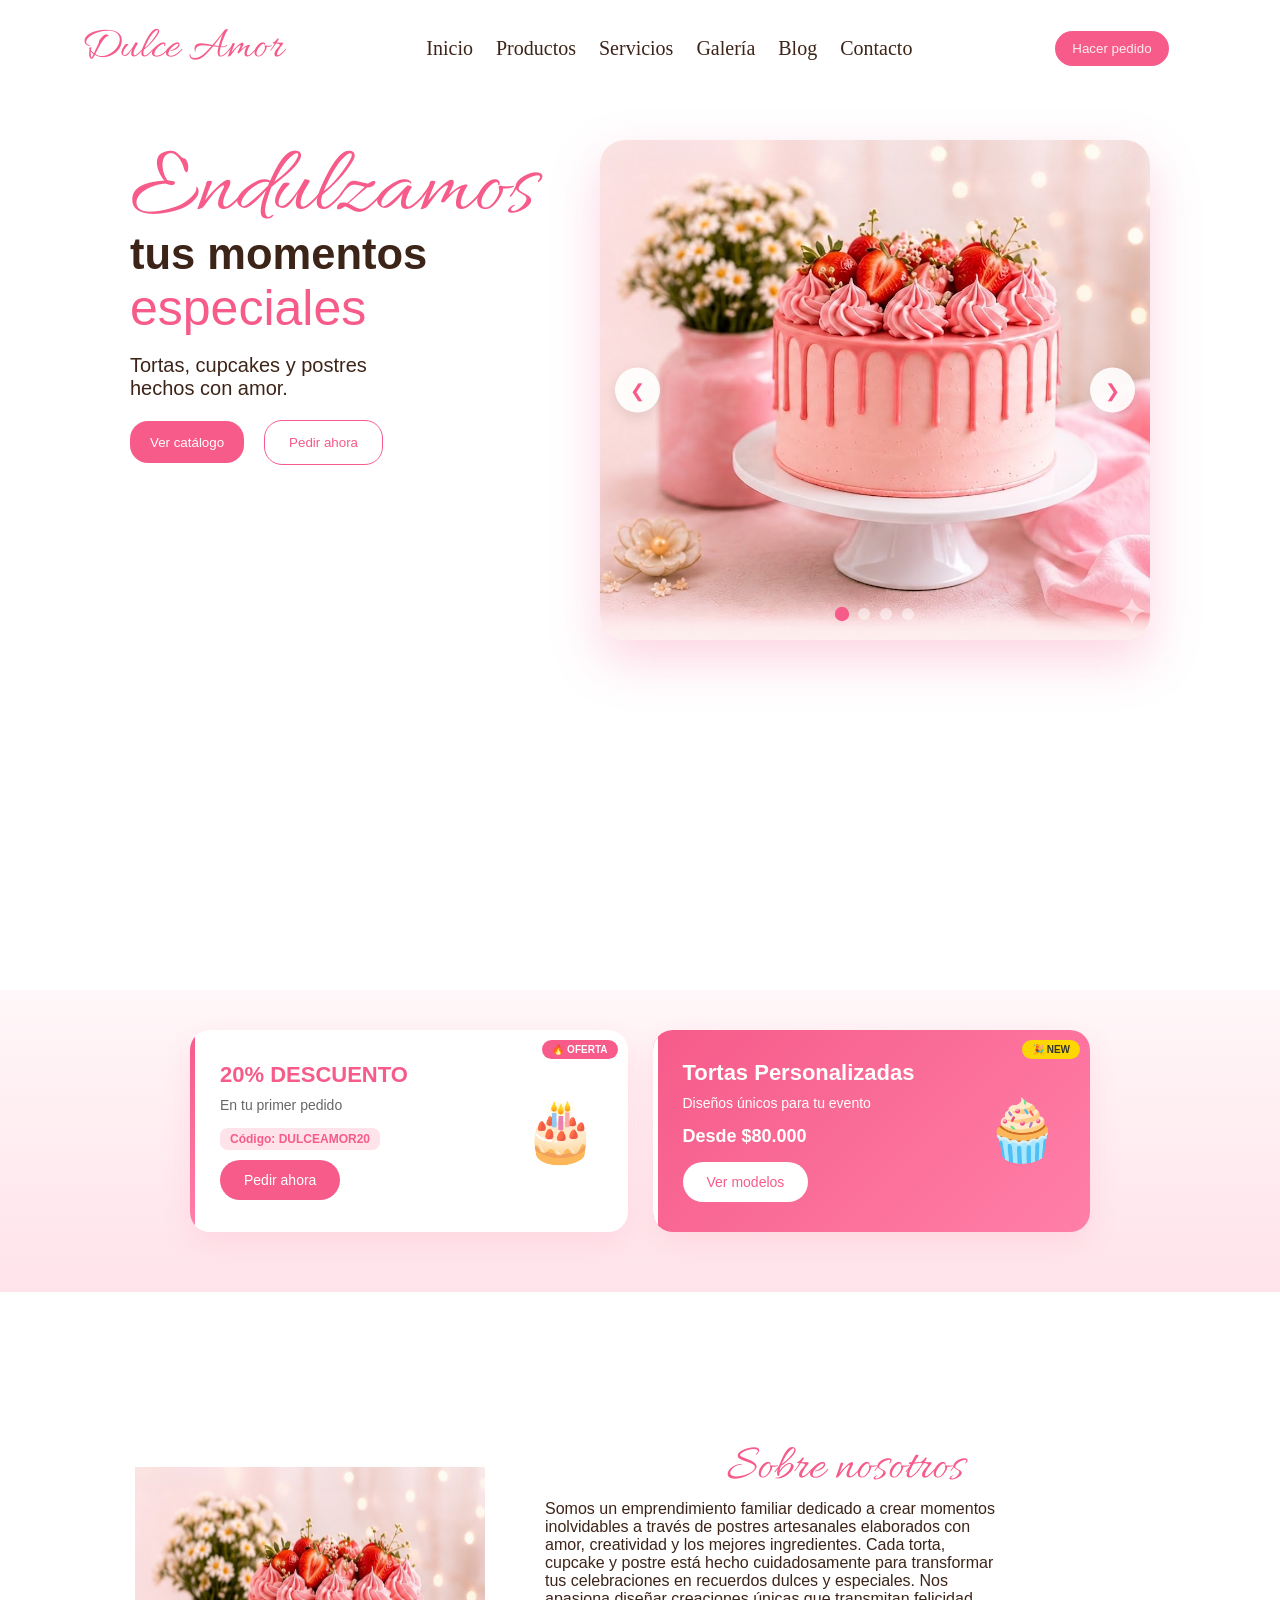
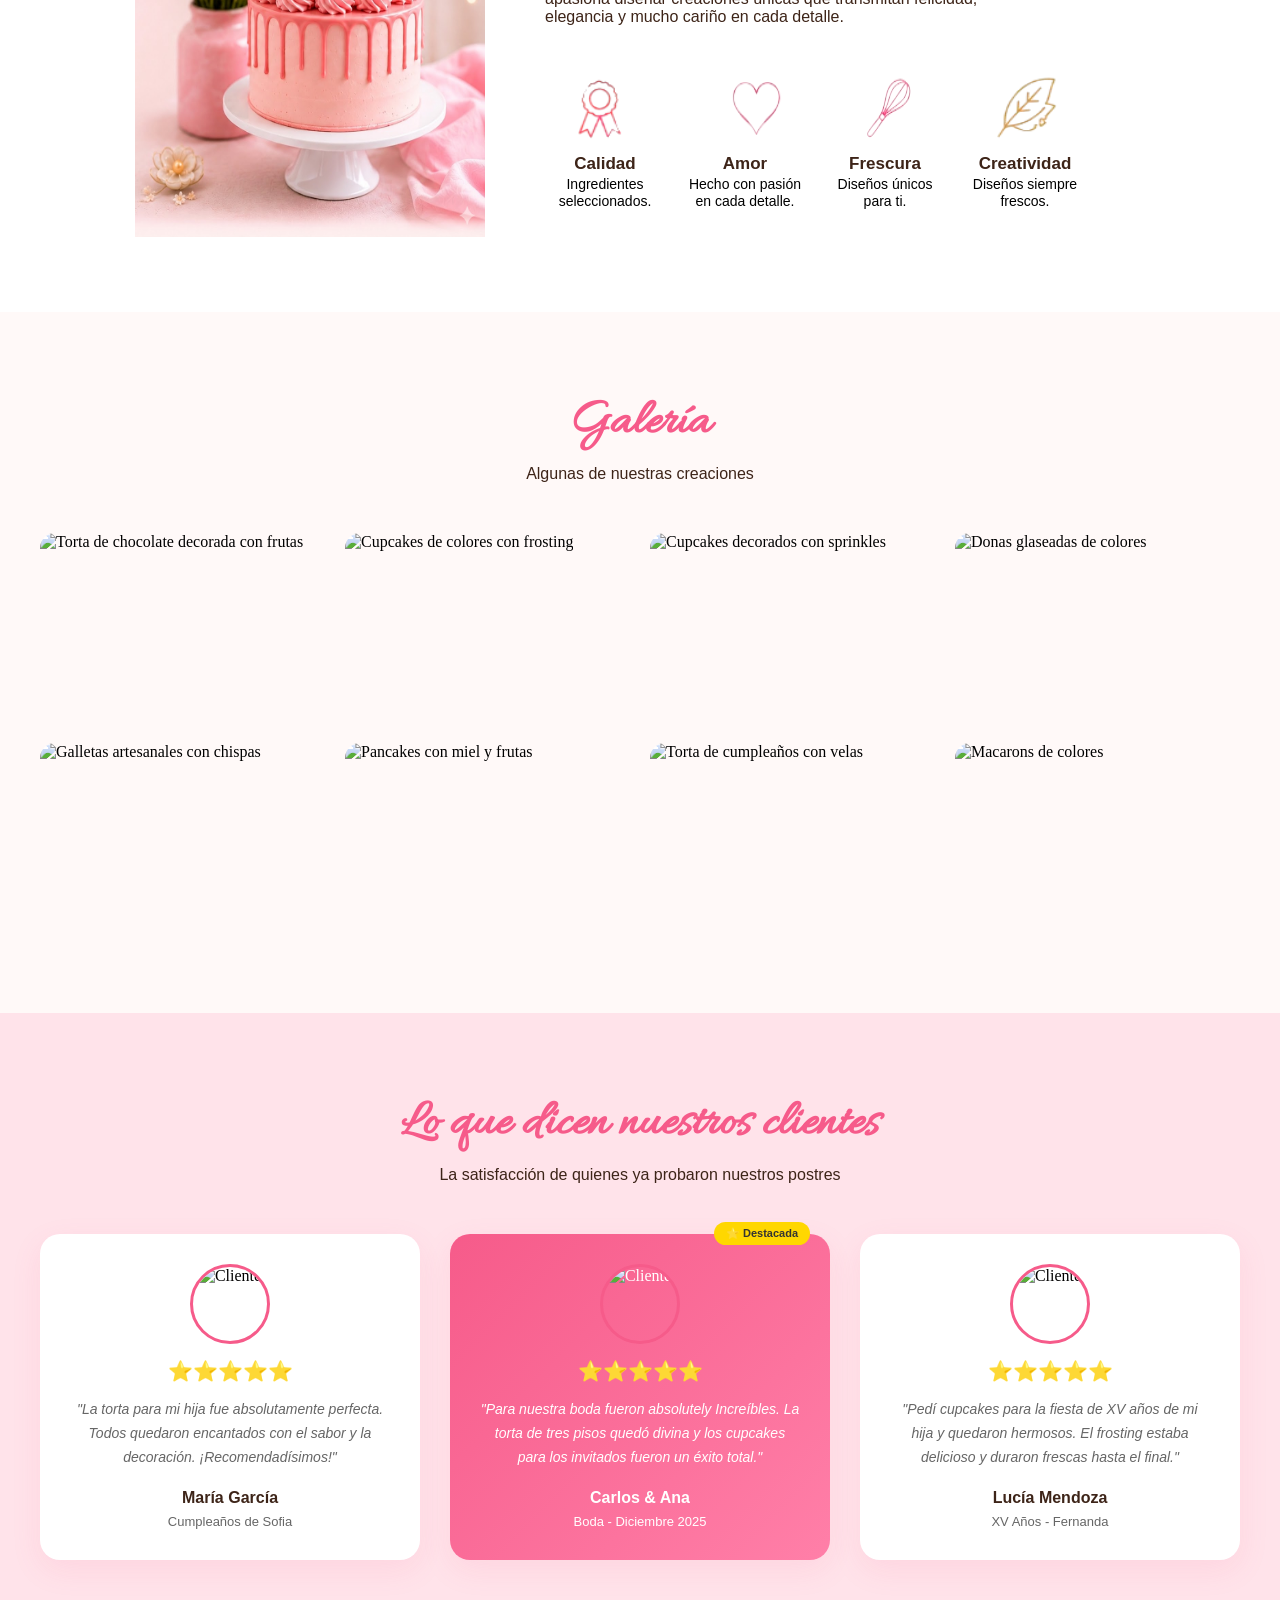
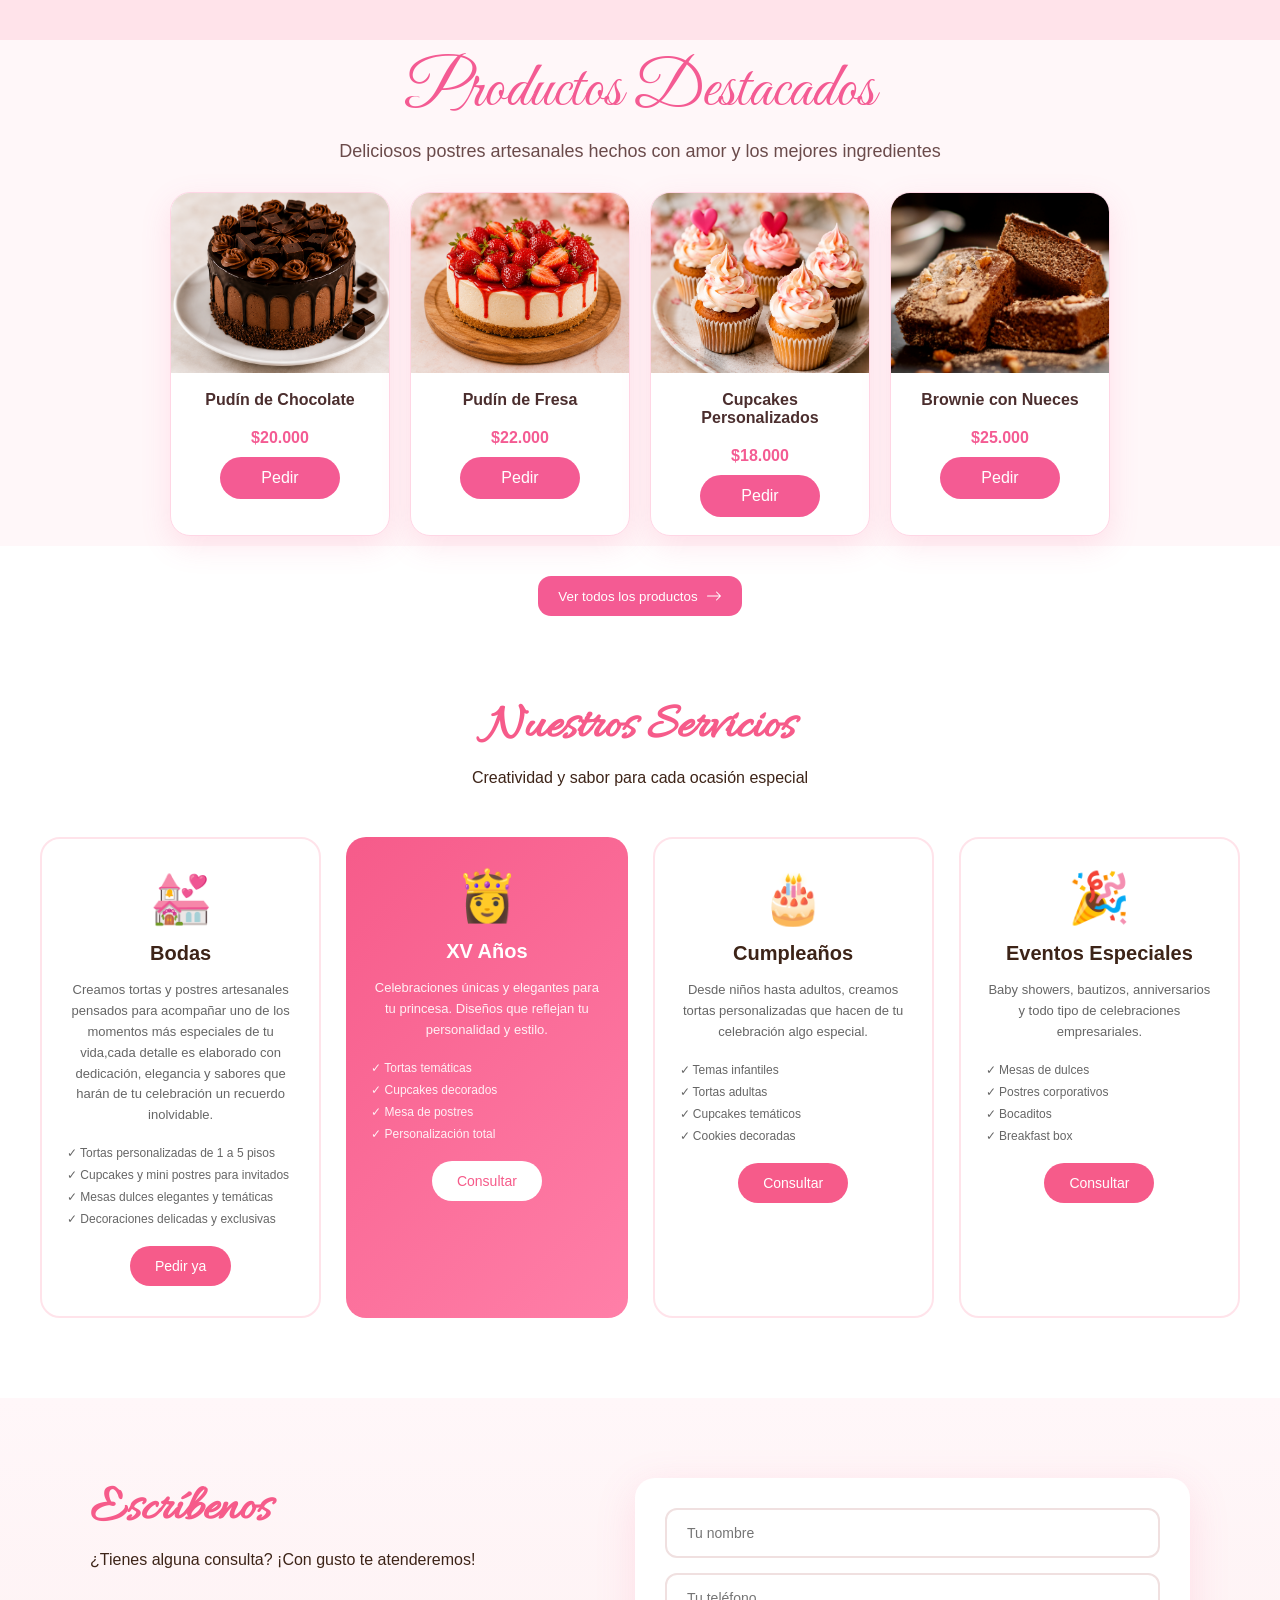
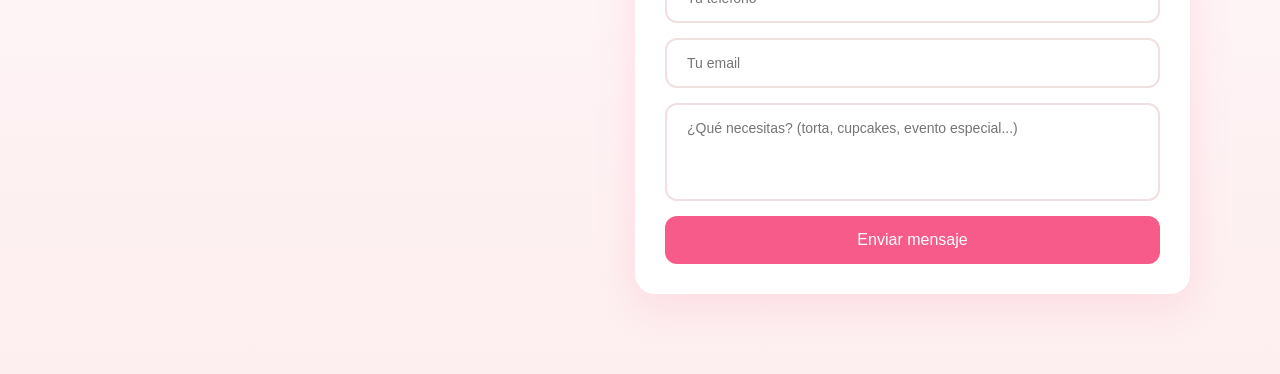
==== commit a11d70dc: "Agregar animación flip a tarjetas de promociones con diseño elegante por detrás" ====
--- a/index.html
+++ b/index.html
@@ -134,26 +134,62 @@
 
     <section class="promo-banner">
       <div class="promo-container">
-        <div class="promo-card">
-          <div class="promo-badge">🔥 OFERTA</div>
-          <div class="promo-content">
-            <h3 class="promo-title">20% DESCUENTO</h3>
-            <p class="promo-subtitle">En tu primer pedido</p>
-            <p class="promo-code">Código: DULCEAMOR20</p>
-            <a href="#contacto" class="promo-button">Pedir ahora</a>
-          </div>
-          <div class="promo-image">🎂</div>
-        </div>
-
-        <div class="promo-card secondary">
-          <div class="promo-badge">🎉 NEW</div>
-          <div class="promo-content">
-            <h3 class="promo-title">Tortas Personalizadas</h3>
-            <p class="promo-subtitle">Diseños únicos para tu evento</p>
-            <p class="promo-description">Desde $80.000</p>
-            <a href="#personalizadas" class="promo-button">Ver modelos</a>
-          </div>
-          <div class="promo-image">🧁</div>
+        <!-- Tarjeta 1: 20% Descuento -->
+        <div class="promo-card-container">
+          <div class="promo-card-inner">
+            <!-- Frente de la tarjeta -->
+            <div class="promo-card front">
+              <div class="promo-badge">🔥 OFERTA</div>
+              <div class="promo-content">
+                <h3 class="promo-title">20% DESCUENTO</h3>
+                <p class="promo-subtitle">En tu primer pedido</p>
+                <p class="promo-code">Código: DULCEAMOR20</p>
+                <a href="#contacto" class="promo-button">Pedir ahora</a>
+              </div>
+              <div class="promo-image">🎂</div>
+            </div>
+            <!-- Reverso de la tarjeta -->
+            <div class="promo-card back">
+              <div class="back-decoration">
+                <i class="bi bi-cake2-fill"></i>
+              </div>
+              <div class="back-content">
+                <h4>✨ endulzamos</h4>
+                <p>tu día especial</p>
+                <div class="back-sparkles">
+                  <span>🍓</span><span>🍫</span><span>🧁</span>
+                </div>
+              </div>
+            </div>
+          </div>
+        </div>
+
+        <!-- Tarjeta 2: Tortas Personalizadas -->
+        <div class="promo-card-container">
+          <div class="promo-card-inner">
+            <div class="promo-card front secondary">
+              <div class="promo-badge">🎉 NEW</div>
+              <div class="promo-content">
+                <h3 class="promo-title">Tortas Personalizadas</h3>
+                <p class="promo-subtitle">Diseños únicos para tu evento</p>
+                <p class="promo-description">Desde $80.000</p>
+                <a href="#personalizadas" class="promo-button">Ver modelos</a>
+              </div>
+              <div class="promo-image">🧁</div>
+            </div>
+            <div class="promo-card back">
+              <div class="back-decoration">
+                <i class="bi bi-heart-fill"></i>
+              </div>
+              <div class="back-content">
+                <h4>❤️ Hecho con amor</h4>
+                <p>para tu celebración</p>
+                <div class="back-sparkles">
+                  <span>💕</span><span>🌸</span><span>🎀</span>
+                </div>
+              </div>
+            </div>
+          </div>
         </div>
       </div>
     </section>
@@ -625,99 +661,5 @@
     </div>
   </div>
 </section>
-    <!-- BOOTSTRAP ICONS -->
-    <link
-      rel="stylesheet"
-      href="https://cdn.jsdelivr.net/npm/bootstrap-icons@1.11.3/font/bootstrap-icons.min.css"
-    />
-
-    <footer class="footer">
-      <div class="footer-container">
-        <!-- BRAND -->
-        <div class="footer-brand">
-          <div class="footer-logo">
-            <div class="footer-logo-icon">
-              <i class="bi bi-cake2-fill"></i>
-            </div>
-
-            <div>
-              <h3>Dulce Amor</h3>
-              <span>Repostería Karen</span>
-            </div>
-          </div>
-
-          <p>
-            Creando momentos dulces y memorables con cada detalle y cada sabor.
-          </p>
-
-          <p class="footer-tagline">Endulzamos tus momentos especiales ✨</p>
-        </div>
-
-        <!-- LINKS -->
-        <div class="footer-section">
-          <h4>Enlaces</h4>
-
-          <ul class="footer-links">
-            <li><a href="#inicio">Inicio</a></li>
-            <li><a href="#productos">Productos</a></li>
-            <li><a href="#galeria">Galería</a></li>
-            <li><a href="#contacto">Contacto</a></li>
-          </ul>
-        </div>
-
-        <!-- CONTACT -->
-        <div class="footer-section">
-          <h4>Contacto</h4>
-
-          <div class="footer-contact">
-            <p>
-              <i class="bi bi-telephone-fill"></i>
-              +573006194301
-            </p>
-
-            <p>
-              <i class="bi bi-envelope-fill"></i>
-              dulciamorkaren@gmail.com
-            </p>
-          </div>
-        </div>
-
-        <!-- SOCIAL -->
-        <div class="footer-section">
-          <h4>Síguenos</h4>
-
-          <div class="social-icons">
-            <a
-              href="https://www.instagram.com/karens_cake_shop?igsh=MTE1emZhOHY5aHpueQ%3D%3D"
-              target="_blank"
-              class="social-link instagram"
-            >
-              <i class="bi bi-instagram"></i>
-            </a>
-
-            <a
-              href="https://facebook.com/dulceamorkaren"
-              target="_blank"
-              class="social-link facebook"
-            >
-              <i class="bi bi-facebook"></i>
-            </a>
-
-            <a
-              href="https://tiktok.com/@dulceamorkaren"
-              target="_blank"
-              class="social-link tiktok"
-            >
-              <i class="bi bi-tiktok"></i>
-            </a>
-          </div>
-        </div>
-      </div>
-
-      <!-- BOTTOM -->
-      <div class="footer-bottom">
-        <p>© 2026 Repostería Karen • Todos los derechos reservados</p>
-      </div>
-    </footer>
   </body>
 </html>
--- a/style.css
+++ b/style.css
@@ -1,3 +1,4 @@
+/* Google Fonts con display=swap para evitar flash de texto invisible */
 @import url("https://fonts.googleapis.com/css2?family=Dancing+Script:wght@400..700&display=swap");
 
 @import url("https://fonts.googleapis.com/css2?family=Great+Vibes&display=swap");
@@ -392,7 +393,7 @@
   overflow: hidden;
 }
 
-.promo-card::before {
+.promo-card.front::before {
   content: "";
   position: absolute;
   top: 0;
@@ -508,6 +509,137 @@
 .promo-image {
   font-size: 60px;
   flex-shrink: 0;
+}
+
+/* ============================================
+   TARJETAS PROMO CON ANIMACIÓN DE VOLTEO
+   ============================================ */
+
+.promo-card-container {
+  perspective: 1000px;
+  width: 100%;
+}
+
+.promo-card-inner {
+  position: relative;
+  width: 100%;
+  height: 100%;
+  min-height: 200px;
+  transition: transform 0.8s;
+  transform-style: preserve-3d;
+}
+
+.promo-card-container:hover .promo-card-inner {
+  transform: rotateY(180deg);
+}
+
+/* Estilos del frente (front) - ya existentes */
+.promo-card.front {
+  position: relative;
+  width: 100%;
+  height: 100%;
+  backface-visibility: hidden;
+  -webkit-backface-visibility: hidden;
+}
+
+/* Estilos del reverso (back) */
+.promo-card.back {
+  position: absolute;
+  top: 0;
+  left: 0;
+  width: 100%;
+  height: 100%;
+  backface-visibility: hidden;
+  -webkit-backface-visibility: hidden;
+  transform: rotateY(180deg);
+  border-radius: 20px;
+  display: flex;
+  flex-direction: column;
+  align-items: center;
+  justify-content: center;
+  padding: 30px;
+  text-align: center;
+}
+
+/* Diseño elegante del reverso - Tarjeta 1 (descuento) */
+.promo-card-container:first-child .promo-card.back {
+  background: linear-gradient(135deg, #f65b8a 0%, #ff8fb1 50%, #f9c8d3 100%);
+  box-shadow: 0 15px 40px rgba(246, 91, 138, 0.4);
+}
+
+.promo-card-container:first-child .back-decoration {
+  color: white;
+  font-size: 60px;
+  margin-bottom: 15px;
+  animation: pulse-glow 2s ease-in-out infinite;
+}
+
+/* Diseño elegante del reverso - Tarjeta 2 (tortas) */
+.promo-card-container:last-child .promo-card.back {
+  background: linear-gradient(135deg, #3d2418 0%, #5a3d2b 50%, #8b6914 100%);
+  box-shadow: 0 15px 40px rgba(61, 36, 24, 0.4);
+}
+
+.promo-card-container:last-child .back-decoration {
+  color: #ffd700;
+  font-size: 60px;
+  margin-bottom: 15px;
+  animation: pulse-glow 2s ease-in-out infinite;
+}
+
+/* Contenido del reverso */
+.back-content h4 {
+  font-family: 'Allura', cursive;
+  font-size: 32px;
+  color: white;
+  margin-bottom: 5px;
+}
+
+.back-content p {
+  font-family: 'Poppins', sans-serif;
+  font-size: 16px;
+  color: rgba(255, 255, 255, 0.9);
+  margin-bottom: 15px;
+}
+
+.back-sparkles {
+  display: flex;
+  gap: 10px;
+  justify-content: center;
+  font-size: 24px;
+  animation: sparkle-dance 1.5s ease-in-out infinite;
+}
+
+/* Animaciones del reverso */
+@keyframes pulse-glow {
+  0%, 100% {
+    transform: scale(1);
+    filter: drop-shadow(0 0 10px rgba(255, 255, 255, 0.5));
+  }
+  50% {
+    transform: scale(1.1);
+    filter: drop-shadow(0 0 20px rgba(255, 255, 255, 0.8));
+  }
+}
+
+@keyframes sparkle-dance {
+  0%, 100% {
+    transform: translateY(0) rotate(0deg);
+  }
+  25% {
+    transform: translateY(-5px) rotate(-5deg);
+  }
+  50% {
+    transform: translateY(0) rotate(0deg);
+  }
+  75% {
+    transform: translateY(5px) rotate(5deg);
+  }
+}
+
+/* Agregar cursor pointer para indicar que es interactivo */
+.promo-card-container {
+  cursor: pointer;
 }
 
 /* Responsive promo */
@@ -1519,8 +1651,31 @@
 }
 
 /* =========================
+   ESTADOS DE FOCUS (Accesibilidad)
+  outline visible cuando el usuario navega con teclado
+ ========================= */
+
+/* Focus general para todos los elementos interactivos */
+button:focus-visible,
+a:focus-visible,
+input:focus-visible,
+textarea:focus-visible {
+  outline: 3px solid var(--primary-pink);
+  outline-offset: 2px;
+}
+
+/* Mejorar contraste de texto en elementos secundarios */
+.testimonial-author span {
+  color: #666;
+}
+
+.contact-text p {
+  color: #666;
+}
+
+/* =========================
    RESPONSIVE
-========================= */
+ ========================= */
 
 @media (max-width: 992px) {
   .footer-container {
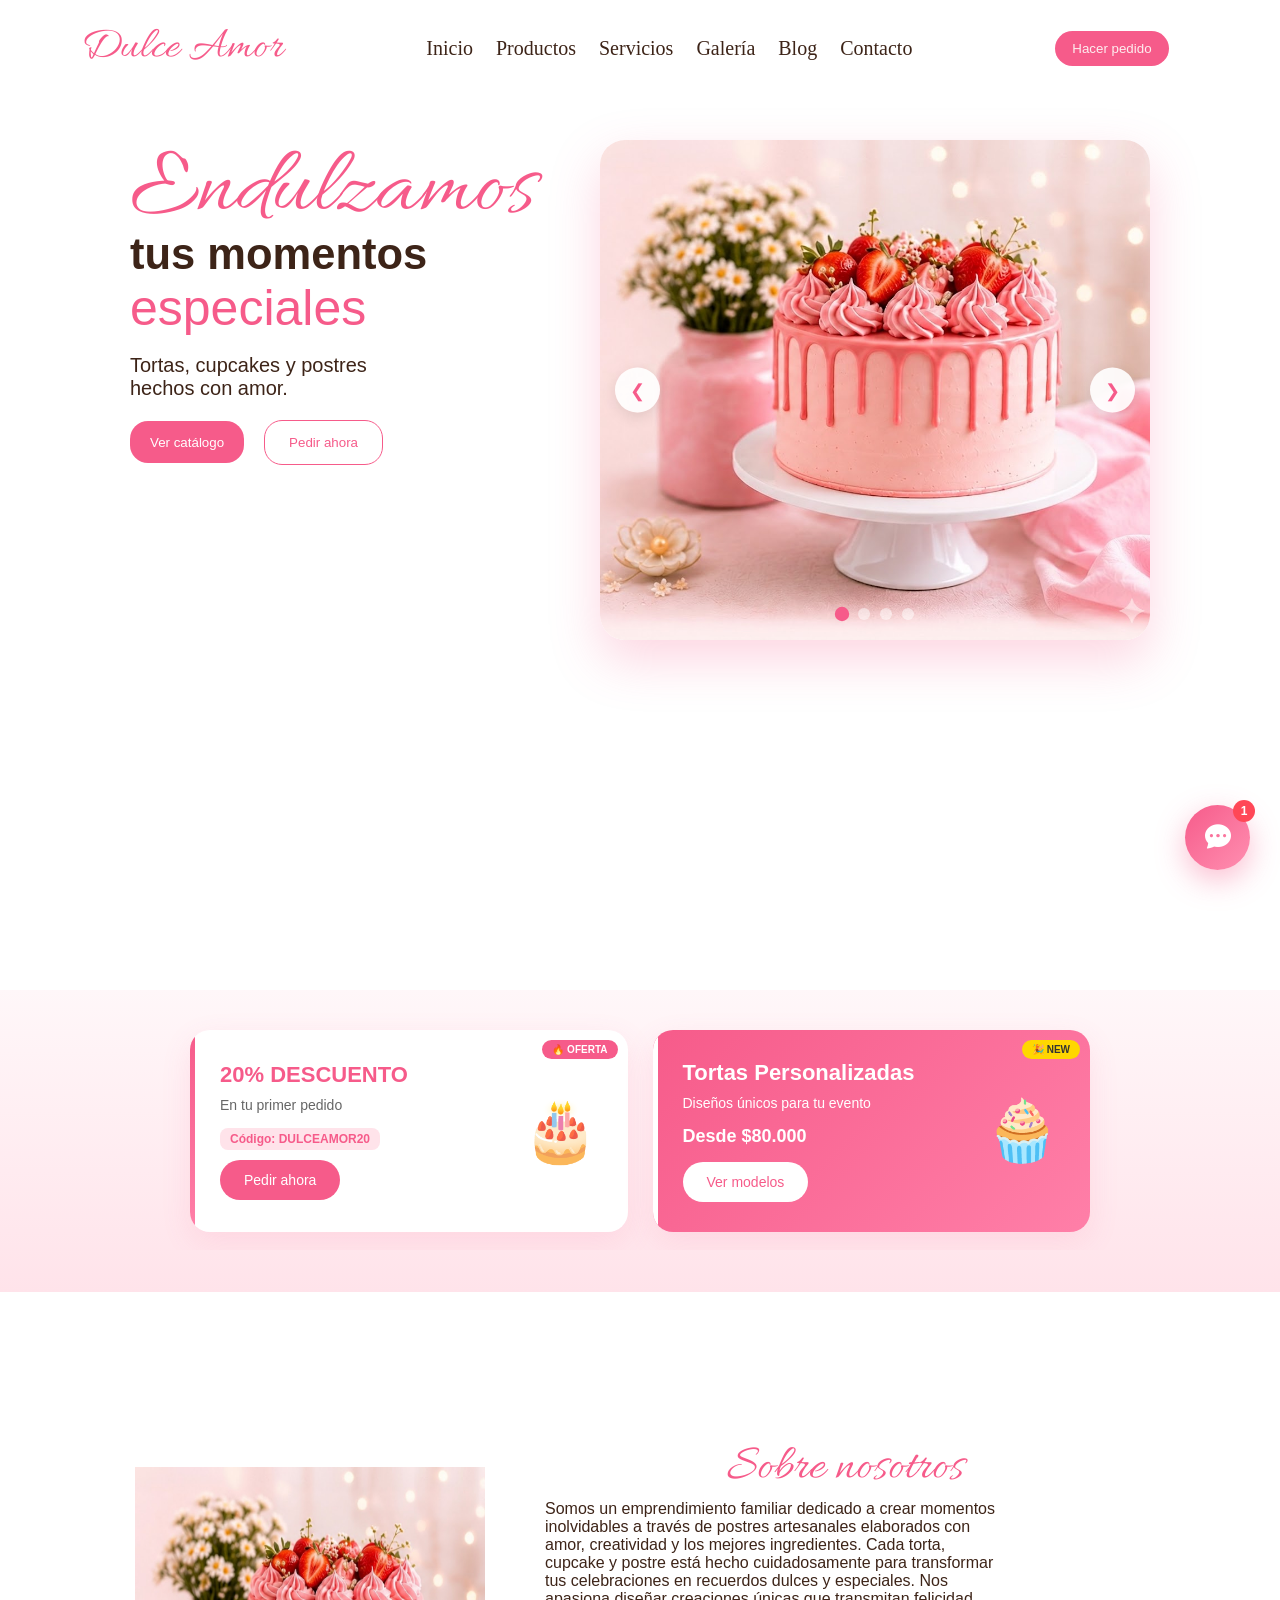
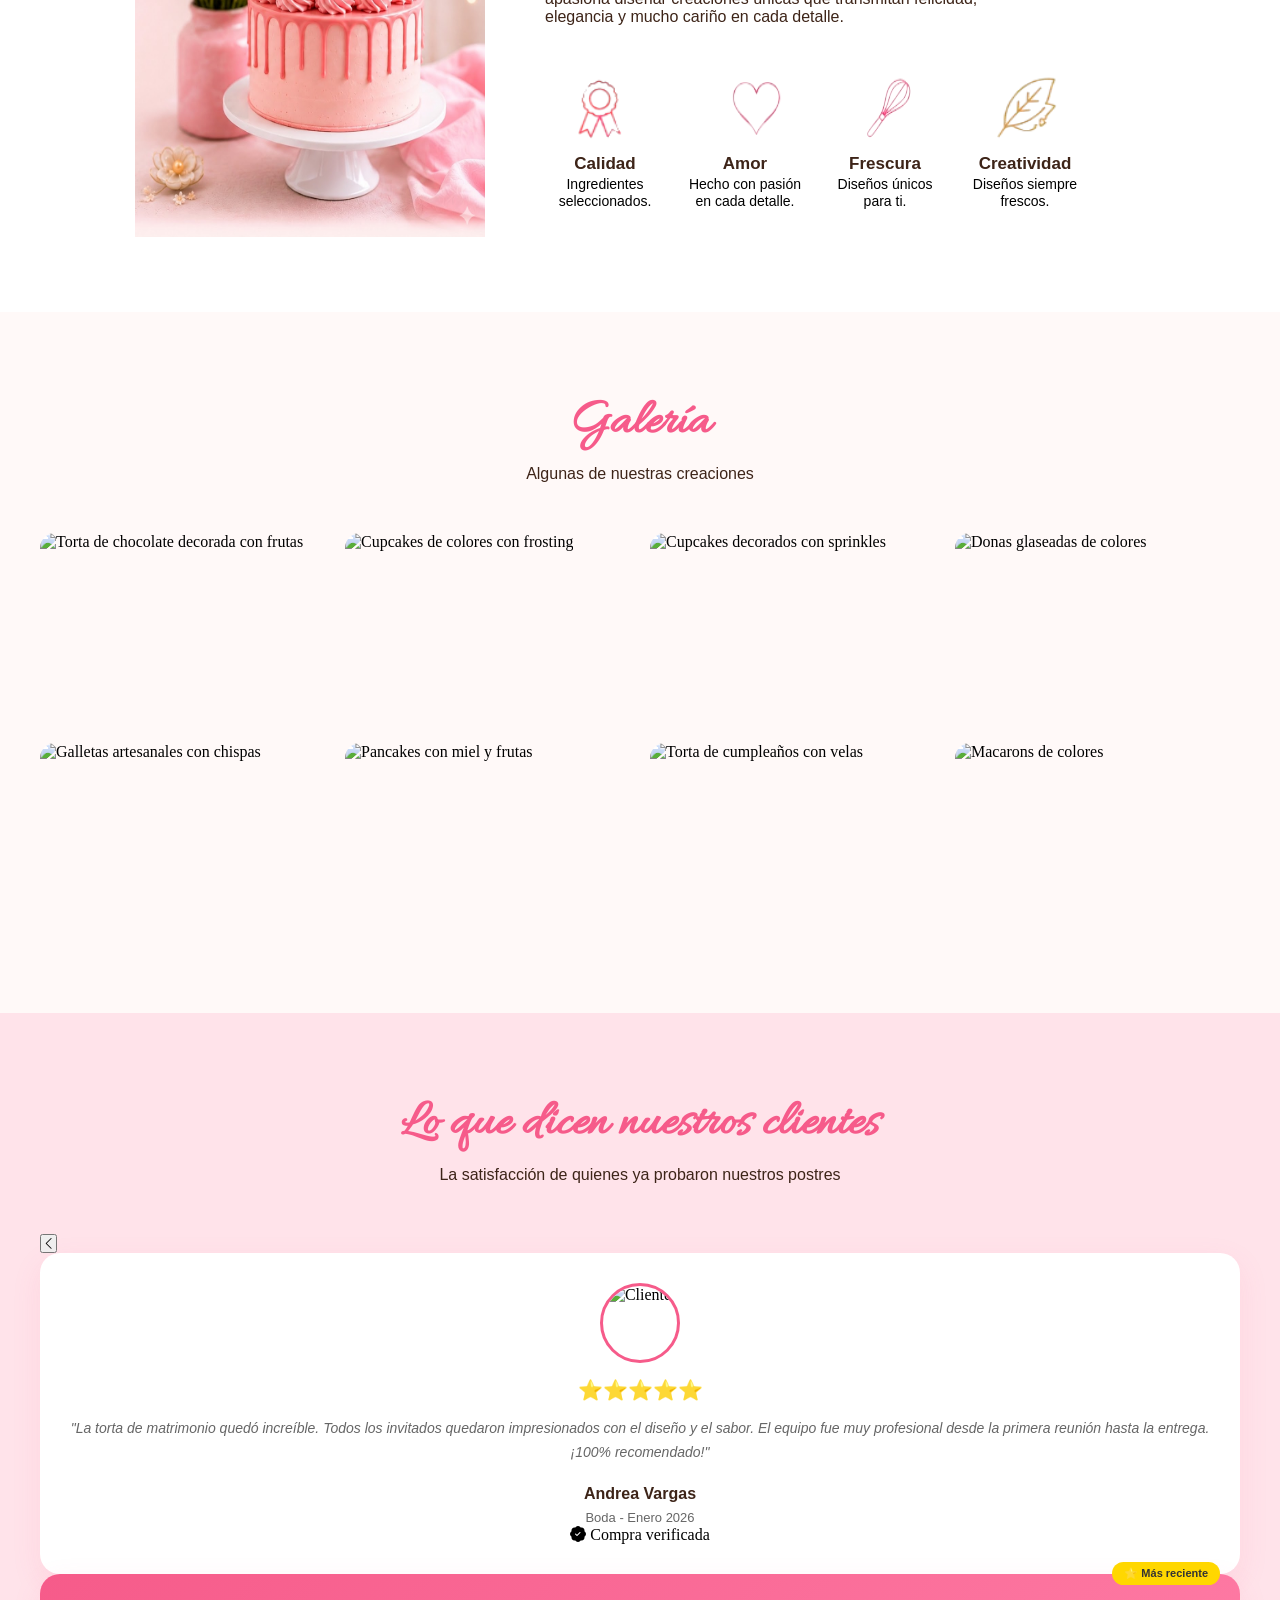
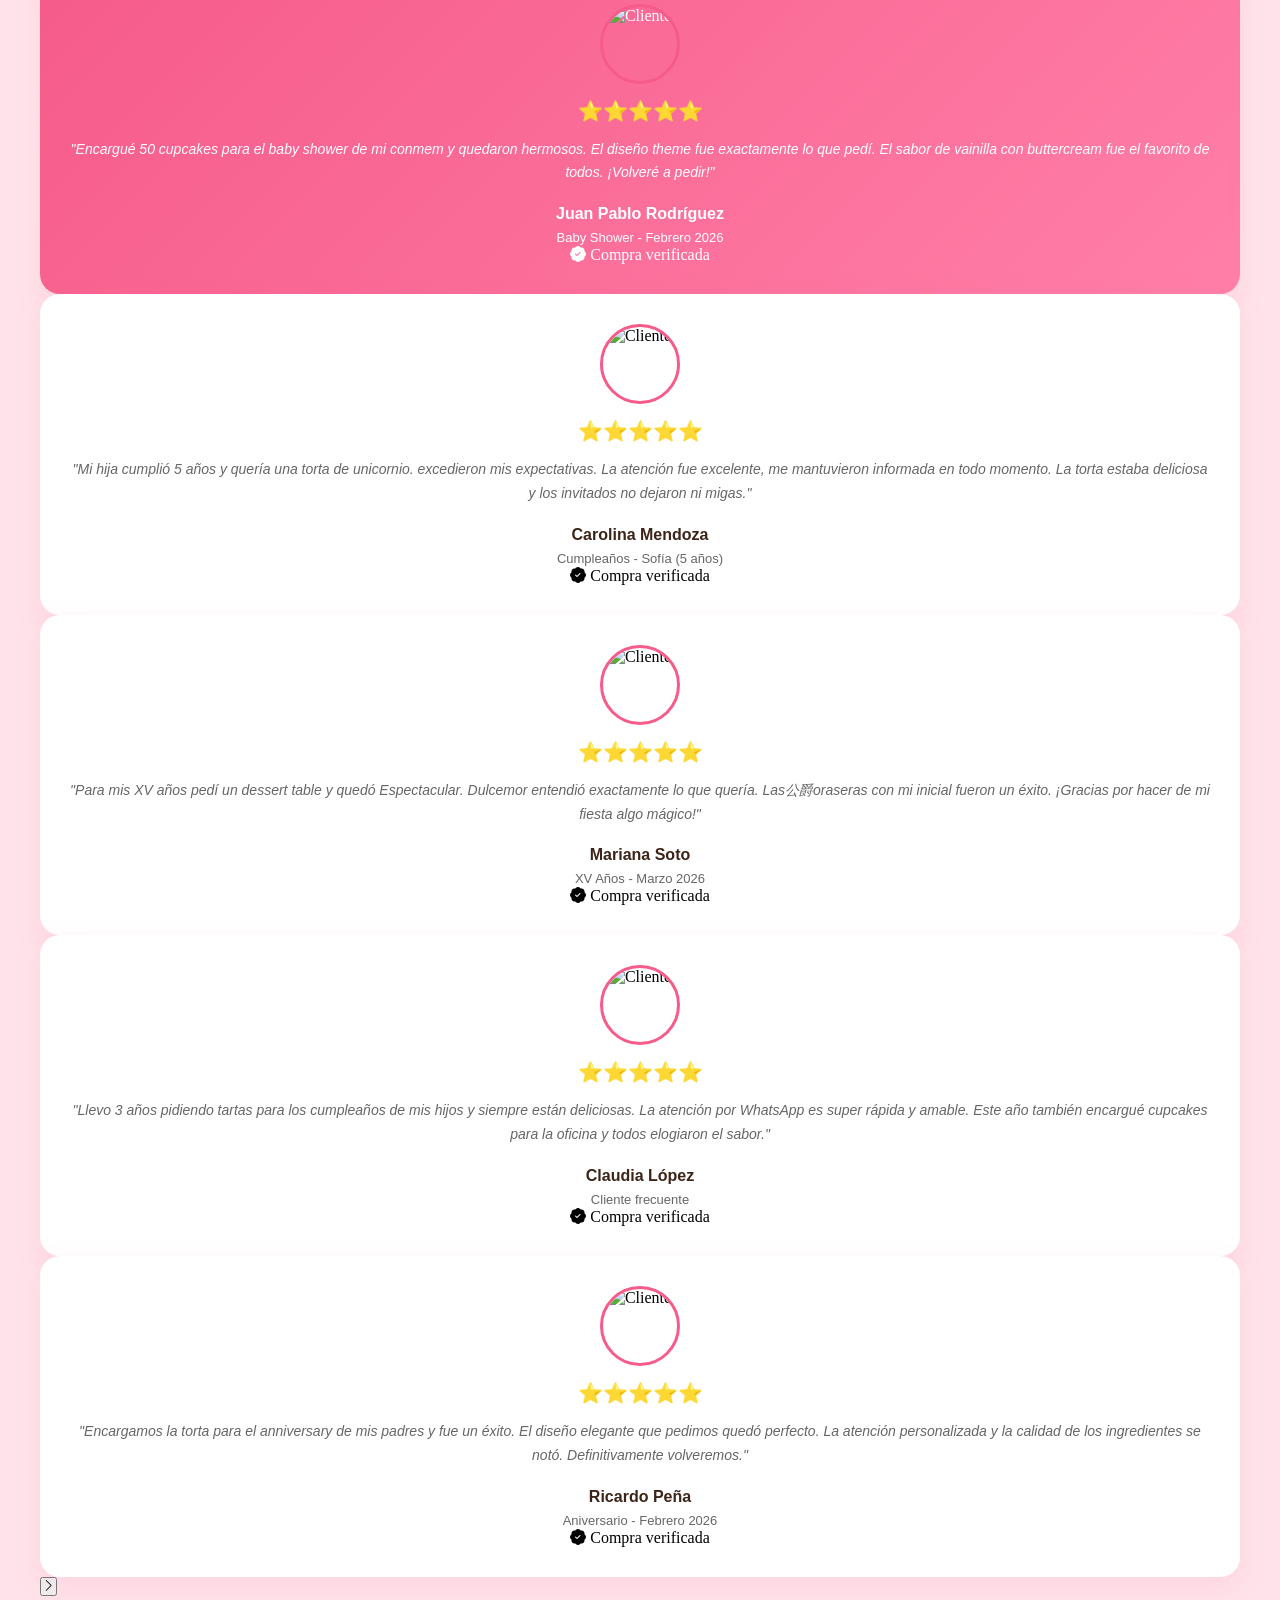
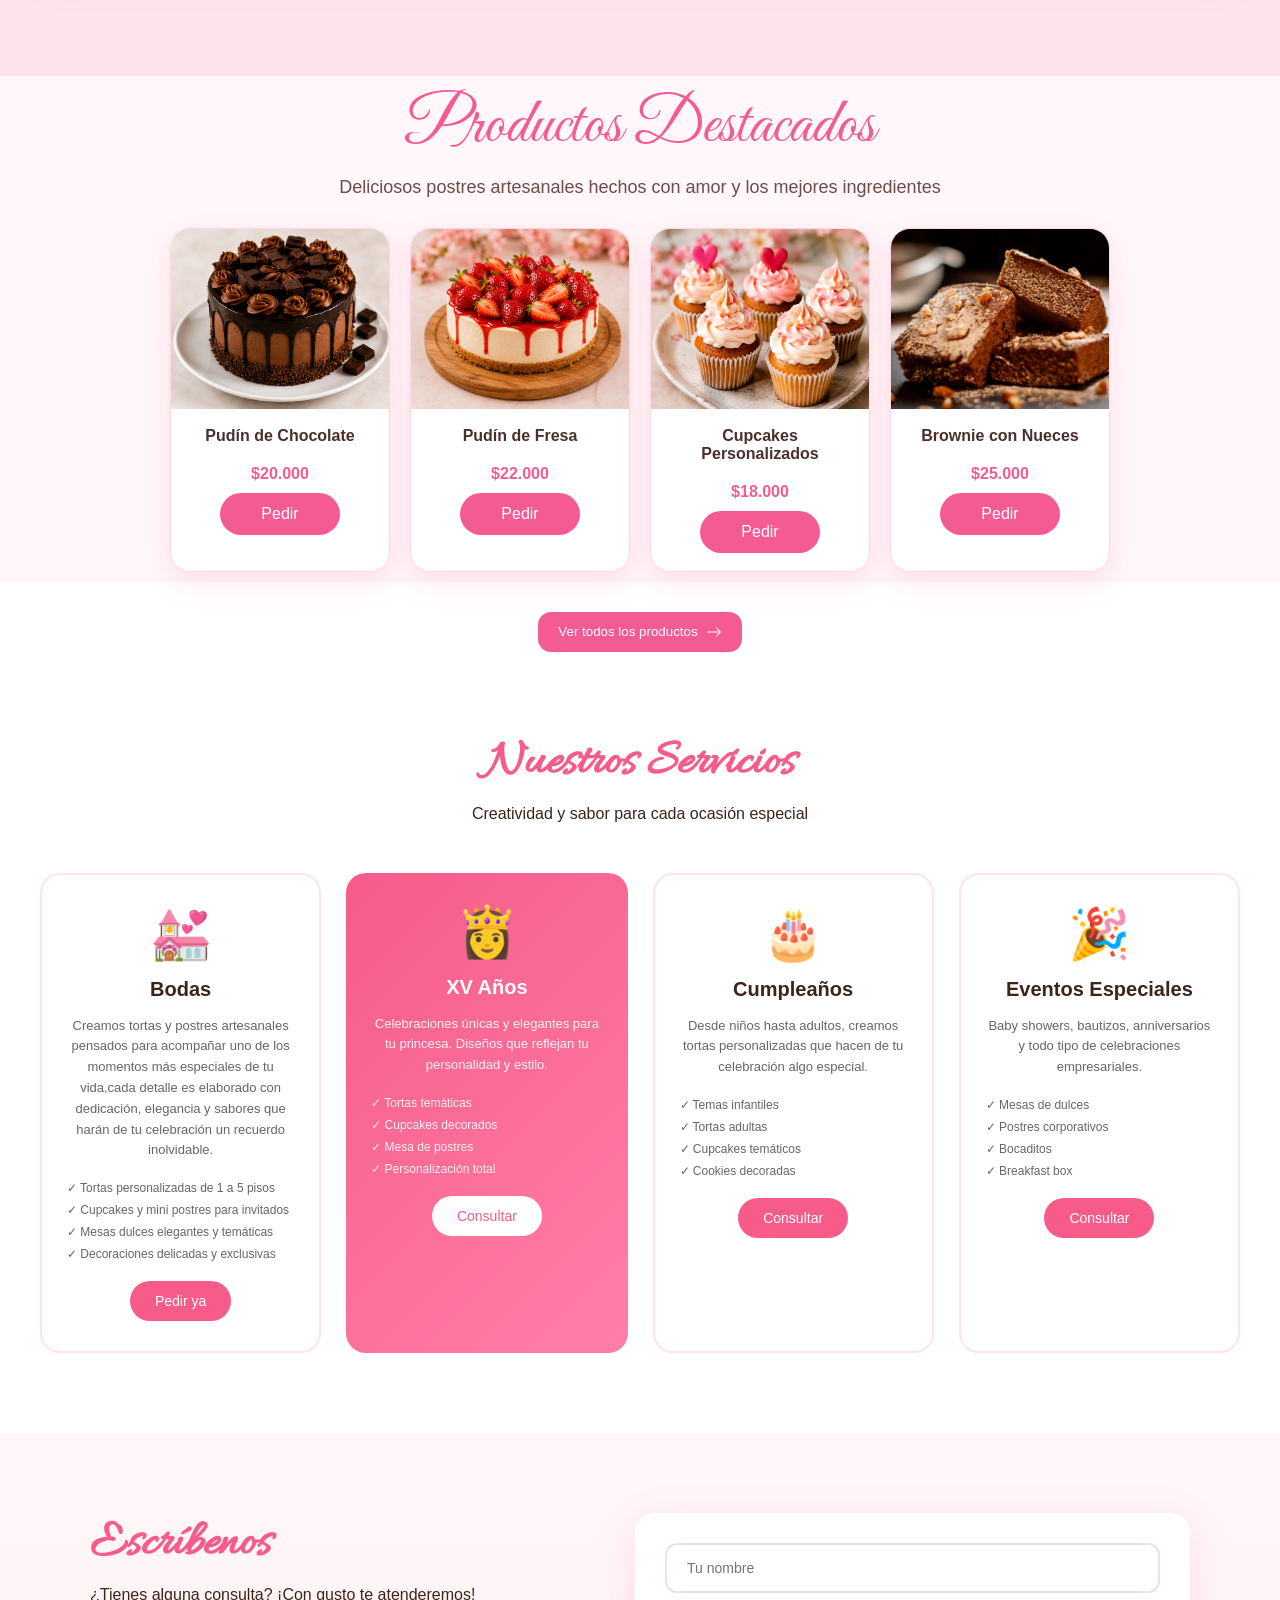
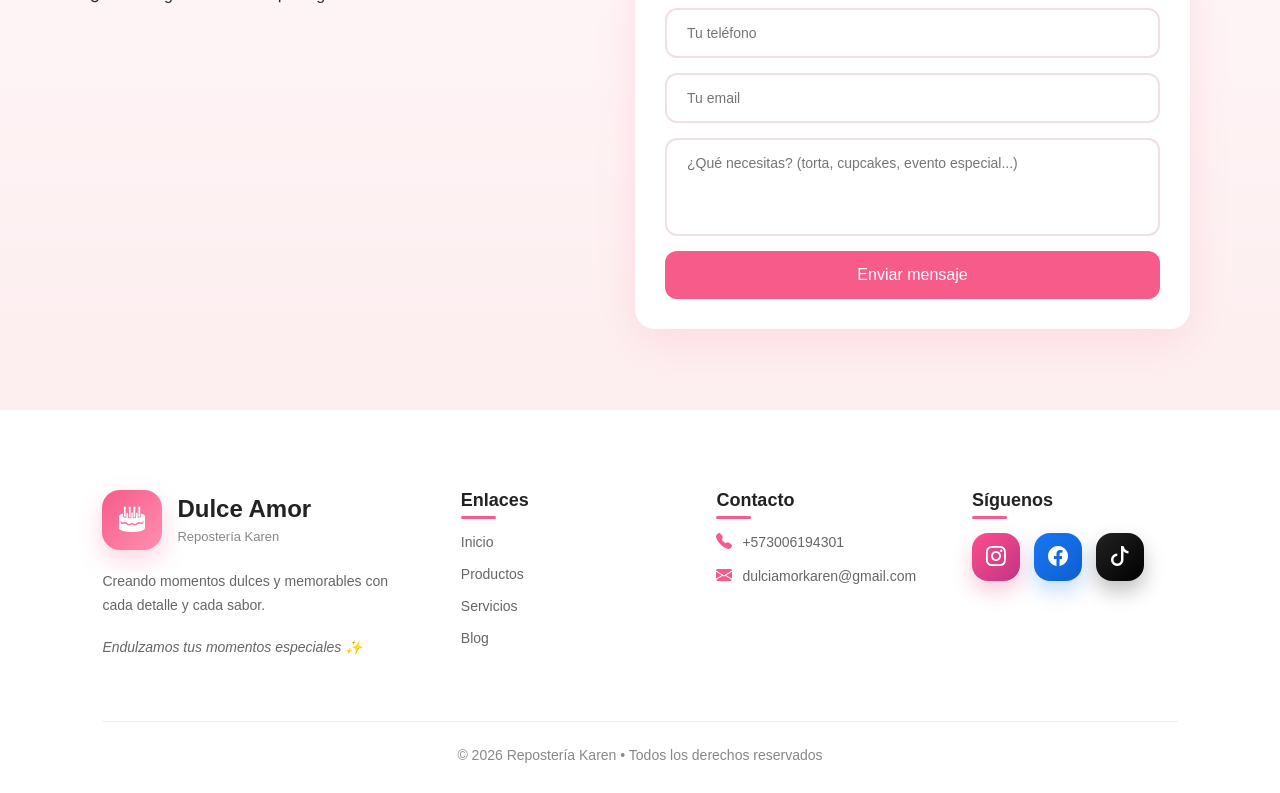
==== commit d585c621: "Corregir: eliminar sección de testimonios duplicada, dejar solo el slider con 6 comentarios" ====
--- a/index.html
+++ b/index.html
@@ -12,6 +12,8 @@
     
     <title>Repostería Karen - Tortas y Cupcakes Artesanales</title>
     <link rel="stylesheet" href="style.css" />
+    <!-- Bootstrap Icons para iconos del footer -->
+    <link rel="stylesheet" href="https://cdn.jsdelivr.net/npm/bootstrap-icons@1.11.3/font/bootstrap-icons.min.css" />
     <script src="script.js" defer></script>
   </head>
   <body>
@@ -150,15 +152,10 @@
             </div>
             <!-- Reverso de la tarjeta -->
             <div class="promo-card back">
-              <div class="back-decoration">
-                <i class="bi bi-cake2-fill"></i>
-              </div>
+              <div class="back-decoration">🎂</div>
               <div class="back-content">
-                <h4>✨ endulzamos</h4>
+                <h4>Endulzamos</h4>
                 <p>tu día especial</p>
-                <div class="back-sparkles">
-                  <span>🍓</span><span>🍫</span><span>🧁</span>
-                </div>
               </div>
             </div>
           </div>
@@ -178,15 +175,10 @@
               <div class="promo-image">🧁</div>
             </div>
             <div class="promo-card back">
-              <div class="back-decoration">
-                <i class="bi bi-heart-fill"></i>
-              </div>
+              <div class="back-decoration">🧁</div>
               <div class="back-content">
-                <h4>❤️ Hecho con amor</h4>
+                <h4>Hecho con amor</h4>
                 <p>para tu celebración</p>
-                <div class="back-sparkles">
-                  <span>💕</span><span>🌸</span><span>🎀</span>
-                </div>
               </div>
             </div>
           </div>
@@ -359,7 +351,7 @@
       </div>
     </section>
 
-    <section class="testimonials" id="testimonios">
+<section class="testimonials" id="testimonios">
       <div class="testimonials-container">
         <div class="testimonials-header">
           <h2 class="testimonials-title">Lo que dicen nuestros clientes</h2>
@@ -368,64 +360,106 @@
           </p>
         </div>
 
-        <div class="testimonials-grid">
-          <div class="testimonial-card">
-            <div class="testimonial-image">
-              <img
-                src="https://images.unsplash.com/photo-1494790108377-be9c29b29330?w=150&h=150&fit=crop"
-                alt="Cliente"
-              />
-            </div>
-            <div class="testimonial-stars">⭐⭐⭐⭐⭐</div>
-            <p class="testimonial-text">
-              "La torta para mi hija fue absolutamente perfecta. Todos quedaron
-              encantados con el sabor y la decoración. ¡Recomendadísimos!"
-            </p>
-            <div class="testimonial-author">
-              <h4>María García</h4>
-              <span>Cumpleaños de Sofia</span>
-            </div>
-          </div>
-
-          <div class="testimonial-card featured">
-            <div class="testimonial-badge">⭐ Destacada</div>
-            <div class="testimonial-image">
-              <img
-                src="https://images.unsplash.com/photo-1507003211169-0a1dd7228f2d?w=150&h=150&fit=crop"
-                alt="Cliente"
-              />
-            </div>
-            <div class="testimonial-stars">⭐⭐⭐⭐⭐</div>
-            <p class="testimonial-text">
-              "Para nuestra boda fueron absolutely Increíbles. La torta de tres
-              pisos quedó divina y los cupcakes para los invitados fueron un
-              éxito total."
-            </p>
-            <div class="testimonial-author">
-              <h4>Carlos & Ana</h4>
-              <span>Boda - Diciembre 2025</span>
-            </div>
-          </div>
-
-          <div class="testimonial-card">
-            <div class="testimonial-image">
-              <img
-                src="https://images.unsplash.com/photo-1438761681033-6461ffad8d80?w=150&h=150&fit=crop"
-                alt="Cliente"
-              />
-            </div>
-            <div class="testimonial-stars">⭐⭐⭐⭐⭐</div>
-            <p class="testimonial-text">
-              "Pedí cupcakes para la fiesta de XV años de mi hija y quedaron
-              hermosos. El frosting estaba delicioso y duraron frescas hasta el
-              final."
-            </p>
-            <div class="testimonial-author">
-              <h4>Lucía Mendoza</h4>
-              <span>XV Años - Fernanda</span>
-            </div>
-          </div>
-        </div>
+        <!-- Slider de testimonios -->
+        <div class="testimonials-slider">
+          <button class="slider-btn-testimonial prev" onclick="moverTestimonial(-1)">
+            <i class="bi bi-chevron-left"></i>
+          </button>
+          
+          <div class="testimonials-track" id="testimonials-track">
+            <!-- Testimonio 1 -->
+            <div class="testimonial-card">
+              <div class="testimonial-image">
+                <img src="https://images.unsplash.com/photo-1580489944761-15a19d654956?w=150&h=150&fit=crop" alt="Cliente" />
+              </div>
+              <div class="testimonial-stars">⭐⭐⭐⭐⭐</div>
+              <p class="testimonial-text">"La torta de matrimonio quedó increíble. Todos los invitados quedaron impresionados con el diseño y el sabor. El equipo fue muy profesional desde la primera reunión hasta la entrega. ¡100% recomendado!"</p>
+              <div class="testimonial-author">
+                <h4>Andrea Vargas</h4>
+                <span>Boda - Enero 2026</span>
+              </div>
+              <div class="testimonial-verified"><i class="bi bi-patch-check-fill"></i> Compra verificada</div>
+            </div>
+
+            <!-- Testimonio 2 -->
+            <div class="testimonial-card featured">
+              <div class="testimonial-badge">⭐ Más reciente</div>
+              <div class="testimonial-image">
+                <img src="https://images.unsplash.com/photo-1507003211169-0a1dd7228f2d?w=150&h=150&fit=crop" alt="Cliente" />
+              </div>
+              <div class="testimonial-stars">⭐⭐⭐⭐⭐</div>
+              <p class="testimonial-text">"Encargué 50 cupcakes para el baby shower de mi conmem y quedaron hermosos. El diseño theme fue exactamente lo que pedí. El sabor de vainilla con buttercream fue el favorito de todos. ¡Volveré a pedir!"</p>
+              <div class="testimonial-author">
+                <h4>Juan Pablo Rodríguez</h4>
+                <span>Baby Shower - Febrero 2026</span>
+              </div>
+              <div class="testimonial-verified"><i class="bi bi-patch-check-fill"></i> Compra verificada</div>
+            </div>
+
+            <!-- Testimonio 3 -->
+            <div class="testimonial-card">
+              <div class="testimonial-image">
+                <img src="https://images.unsplash.com/photo-1534528741775-53994a69daeb?w=150&h=150&fit=crop" alt="Cliente" />
+              </div>
+              <div class="testimonial-stars">⭐⭐⭐⭐⭐</div>
+              <p class="testimonial-text">"Mi hija cumplió 5 años y quería una torta de unicornio. excedieron mis expectativas. La atención fue excelente, me mantuvieron informada en todo momento. La torta estaba deliciosa y los invitados no dejaron ni migas."</p>
+              <div class="testimonial-author">
+                <h4>Carolina Mendoza</h4>
+                <span>Cumpleaños - Sofía (5 años)</span>
+              </div>
+              <div class="testimonial-verified"><i class="bi bi-patch-check-fill"></i> Compra verificada</div>
+            </div>
+
+            <!-- Testimonio 4 -->
+            <div class="testimonial-card">
+              <div class="testimonial-image">
+                <img src="https://images.unsplash.com/photo-1500648767791-00dcc994a43e?w=150&h=150&fit=crop" alt="Cliente" />
+              </div>
+              <div class="testimonial-stars">⭐⭐⭐⭐⭐</div>
+              <p class="testimonial-text">"Para mis XV años pedí un dessert table y quedó Espectacular. Dulcemor entendió exactamente lo que quería. Las公爵oraseras con mi inicial fueron un éxito. ¡Gracias por hacer de mi fiesta algo mágico!"</p>
+              <div class="testimonial-author">
+                <h4>Mariana Soto</h4>
+                <span>XV Años - Marzo 2026</span>
+              </div>
+              <div class="testimonial-verified"><i class="bi bi-patch-check-fill"></i> Compra verificada</div>
+            </div>
+
+            <!-- Testimonio 5 -->
+            <div class="testimonial-card">
+              <div class="testimonial-image">
+                <img src="https://images.unsplash.com/photo-1438761681033-6461ffad8d80?w=150&h=150&fit=crop" alt="Cliente" />
+              </div>
+              <div class="testimonial-stars">⭐⭐⭐⭐⭐</div>
+              <p class="testimonial-text">"Llevo 3 años pidiendo tartas para los cumpleaños de mis hijos y siempre están deliciosas. La atención por WhatsApp es super rápida y amable. Este año también encargué cupcakes para la oficina y todos elogiaron el sabor."</p>
+              <div class="testimonial-author">
+                <h4>Claudia López</h4>
+                <span>Cliente frecuente</span>
+              </div>
+              <div class="testimonial-verified"><i class="bi bi-patch-check-fill"></i> Compra verificada</div>
+            </div>
+
+            <!-- Testimonio 6 -->
+            <div class="testimonial-card">
+              <div class="testimonial-image">
+                <img src="https://images.unsplash.com/photo-1519085360753-af0119f7cbe7?w=150&h=150&fit=crop" alt="Cliente" />
+              </div>
+              <div class="testimonial-stars">⭐⭐⭐⭐⭐</div>
+              <p class="testimonial-text">"Encargamos la torta para el anniversary de mis padres y fue un éxito. El diseño elegante que pedimos quedó perfecto. La atención personalizada y la calidad de los ingredientes se notó. Definitivamente volveremos."</p>
+              <div class="testimonial-author">
+                <h4>Ricardo Peña</h4>
+                <span>Aniversario - Febrero 2026</span>
+              </div>
+              <div class="testimonial-verified"><i class="bi bi-patch-check-fill"></i> Compra verificada</div>
+            </div>
+          </div>
+
+          <button class="slider-btn-testimonial next" onclick="moverTestimonial(1)">
+            <i class="bi bi-chevron-right"></i>
+          </button>
+        </div>
+
+        <!-- Indicadores del slider -->
+<div class="testimonials-dots" id="testimonials-dots"></div>
       </div>
     </section>
 
--- a/style.css
+++ b/style.css
@@ -512,11 +512,11 @@
 }
 
 /* ============================================
-   TARJETAS PROMO CON ANIMACIÓN DE VOLTEO
+   TARJETAS PROMO CON ANIMACIÓN DE VOLTEO SUAVE
    ============================================ */
 
 .promo-card-container {
-  perspective: 1000px;
+  perspective: 1500px;
   width: 100%;
 }
 
@@ -525,7 +525,7 @@
   width: 100%;
   height: 100%;
   min-height: 200px;
-  transition: transform 0.8s;
+  transition: transform 1s cubic-bezier(0.4, 0, 0.2, 1);
   transform-style: preserve-3d;
 }
 
@@ -533,7 +533,7 @@
   transform: rotateY(180deg);
 }
 
-/* Estilos del frente (front) - ya existentes */
+/* Estilos del frente (front) */
 .promo-card.front {
   position: relative;
   width: 100%;
@@ -559,85 +559,117 @@
   justify-content: center;
   padding: 30px;
   text-align: center;
-}
-
-/* Diseño elegante del reverso - Tarjeta 1 (descuento) */
+  overflow: hidden;
+}
+
+/* Fondo decorativo con patrones suaves */
+.promo-card.back::before {
+  content: '';
+  position: absolute;
+  top: 0;
+  left: 0;
+  right: 0;
+  bottom: 0;
+  background-image: 
+    radial-gradient(circle at 20% 80%, rgba(255,255,255,0.15) 0%, transparent 50%),
+    radial-gradient(circle at 80% 20%, rgba(255,255,255,0.1) 0%, transparent 50%);
+  pointer-events: none;
+}
+
+/* Diseño del reverso - Tarjeta 1 (descuento) - Rosa elegante */
 .promo-card-container:first-child .promo-card.back {
-  background: linear-gradient(135deg, #f65b8a 0%, #ff8fb1 50%, #f9c8d3 100%);
-  box-shadow: 0 15px 40px rgba(246, 91, 138, 0.4);
+  background: linear-gradient(145deg, #f65b8a 0%, #e84e7a 40%, #ff7fa8 70%, #ffcce0 100%);
+  box-shadow: 0 20px 50px rgba(246, 91, 138, 0.35);
+  border: 2px solid rgba(255, 255, 255, 0.2);
 }
 
 .promo-card-container:first-child .back-decoration {
-  color: white;
-  font-size: 60px;
-  margin-bottom: 15px;
-  animation: pulse-glow 2s ease-in-out infinite;
-}
-
-/* Diseño elegante del reverso - Tarjeta 2 (tortas) */
+  font-size: 70px;
+  margin-bottom: 10px;
+  animation: float-gentle 3s ease-in-out infinite;
+}
+
+/* Diseño del reverso - Tarjeta 2 (tortas) - Rosa con estrellitas */
 .promo-card-container:last-child .promo-card.back {
-  background: linear-gradient(135deg, #3d2418 0%, #5a3d2b 50%, #8b6914 100%);
-  box-shadow: 0 15px 40px rgba(61, 36, 24, 0.4);
+  background: linear-gradient(145deg, #ff9eb5 0%, #f65b8a 30%, #e84e7a 60%, #ffcce0 100%);
+  box-shadow: 0 20px 50px rgba(246, 91, 138, 0.35);
+  border: 2px solid rgba(255, 255, 255, 0.3);
+}
+
+/* Estrellitas iluminantes de fondo */
+.promo-card-container:last-child .promo-card.back::before {
+  background-image: 
+    radial-gradient(circle at 15% 25%, rgba(255, 255, 255, 0.8) 0%, transparent 3%),
+    radial-gradient(circle at 85% 15%, rgba(255, 255, 255, 0.6) 0%, transparent 2%),
+    radial-gradient(circle at 70% 80%, rgba(255, 255, 255, 0.7) 0%, transparent 2.5%),
+    radial-gradient(circle at 20% 70%, rgba(255, 255, 255, 0.5) 0%, transparent 2%),
+    radial-gradient(circle at 40% 40%, rgba(255, 255, 255, 0.6) 0%, transparent 2%),
+    radial-gradient(circle at 90% 50%, rgba(255, 255, 255, 0.4) 0%, transparent 1.5%),
+    radial-gradient(circle at 10% 90%, rgba(255, 255, 255, 0.5) 0%, transparent 2%);
+  animation: twinkle 2s ease-in-out infinite alternate;
+}
+
+@keyframes twinkle {
+  0% {
+    opacity: 0.5;
+  }
+  100% {
+    opacity: 1;
+  }
 }
 
 .promo-card-container:last-child .back-decoration {
-  color: #ffd700;
-  font-size: 60px;
-  margin-bottom: 15px;
-  animation: pulse-glow 2s ease-in-out infinite;
+  font-size: 70px;
+  margin-bottom: 10px;
+  animation: float-gentle 3s ease-in-out infinite;
+  animation-delay: 0.5s;
 }
 
 /* Contenido del reverso */
 .back-content h4 {
   font-family: 'Allura', cursive;
-  font-size: 32px;
+  font-size: 36px;
   color: white;
-  margin-bottom: 5px;
+  margin-bottom: 8px;
+  text-shadow: 2px 2px 4px rgba(0, 0, 0, 0.1);
 }
 
 .back-content p {
   font-family: 'Poppins', sans-serif;
-  font-size: 16px;
-  color: rgba(255, 255, 255, 0.9);
-  margin-bottom: 15px;
+  font-size: 15px;
+  color: rgba(255, 255, 255, 0.95);
+  margin-bottom: 12px;
+  font-weight: 500;
 }
 
 .back-sparkles {
   display: flex;
-  gap: 10px;
+  gap: 8px;
   justify-content: center;
-  font-size: 24px;
-  animation: sparkle-dance 1.5s ease-in-out infinite;
-}
-
-/* Animaciones del reverso */
-@keyframes pulse-glow {
+  font-size: 20px;
+}
+
+/* Animación suave de flotación */
+@keyframes float-gentle {
   0%, 100% {
-    transform: scale(1);
-    filter: drop-shadow(0 0 10px rgba(255, 255, 255, 0.5));
+    transform: translateY(0);
   }
   50% {
-    transform: scale(1.1);
-    filter: drop-shadow(0 0 20px rgba(255, 255, 255, 0.8));
-  }
-}
-
-@keyframes sparkle-dance {
-  0%, 100% {
-    transform: translateY(0) rotate(0deg);
-  }
-  25% {
-    transform: translateY(-5px) rotate(-5deg);
-  }
-  50% {
-    transform: translateY(0) rotate(0deg);
-  }
-  75% {
-    transform: translateY(5px) rotate(5deg);
-  }
-}
-
-/* Agregar cursor pointer para indicar que es interactivo */
+    transform: translateY(-8px);
+  }
+}
+
+/* Decoración de puntos alrededor del borde */
+.promo-card.back::after {
+  content: '✦ ✦ ✦';
+  position: absolute;
+  bottom: 15px;
+  color: rgba(255, 255, 255, 0.4);
+  font-size: 12px;
+  letter-spacing: 8px;
+}
+
+/* Cursor pointer */
 .promo-card-container {
   cursor: pointer;
 }
@@ -2745,3 +2777,298 @@
     font-size: 16px;
   }
 }
+
+/* ============================================
+   CHAT FLOTANTE INTELIGENTE
+   ============================================ */
+
+/* Botón flotante del chat */
+.chat-toggle {
+  position: fixed;
+  bottom: 30px;
+  right: 30px;
+  width: 65px;
+  height: 65px;
+  border-radius: 50%;
+  background: linear-gradient(135deg, #f65b8a, #ff8fb1);
+  border: none;
+  box-shadow: 0 10px 30px rgba(246, 91, 138, 0.4);
+  cursor: pointer;
+  z-index: 9999;
+  display: flex;
+  align-items: center;
+  justify-content: center;
+  transition: all 0.3s ease;
+  color: white;
+  font-size: 26px;
+}
+
+.chat-toggle:hover {
+  transform: scale(1.1);
+  box-shadow: 0 15px 40px rgba(246, 91, 138, 0.5);
+}
+
+.chat-toggle.hidden {
+  display: none;
+}
+
+/* Notificación del chat */
+.chat-notification {
+  position: absolute;
+  top: -5px;
+  right: -5px;
+  background: #ff4757;
+  color: white;
+  font-size: 12px;
+  font-weight: bold;
+  width: 22px;
+  height: 22px;
+  border-radius: 50%;
+  display: flex;
+  align-items: center;
+  justify-content: center;
+  animation: pulse-notification 2s infinite;
+}
+
+@keyframes pulse-notification {
+  0%, 100% { transform: scale(1); }
+  50% { transform: scale(1.2); }
+}
+
+/* Ventana del chat */
+.chat-window {
+  position: fixed;
+  bottom: 100px;
+  right: 30px;
+  width: 380px;
+  max-width: calc(100vw - 60px);
+  height: 500px;
+  max-height: calc(100vh - 160px);
+  background: white;
+  border-radius: 20px;
+  box-shadow: 0 20px 60px rgba(0, 0, 0, 0.15);
+  z-index: 9998;
+  display: none;
+  flex-direction: column;
+  overflow: hidden;
+  font-family: 'Poppins', sans-serif;
+}
+
+.chat-window.active {
+  display: flex;
+  animation: slideUp 0.4s ease;
+}
+
+@keyframes slideUp {
+  from {
+    opacity: 0;
+    transform: translateY(20px);
+  }
+  to {
+    opacity: 1;
+    transform: translateY(0);
+  }
+}
+
+/* Encabezado del chat */
+.chat-header {
+  background: linear-gradient(135deg, #f65b8a, #ff8fb1);
+  padding: 15px 20px;
+  display: flex;
+  align-items: center;
+  justify-content: space-between;
+  color: white;
+}
+
+.chat-header-info {
+  display: flex;
+  align-items: center;
+  gap: 12px;
+}
+
+.chat-avatar {
+  font-size: 32px;
+  background: rgba(255, 255, 255, 0.2);
+  width: 50px;
+  height: 50px;
+  border-radius: 50%;
+  display: flex;
+  align-items: center;
+  justify-content: center;
+}
+
+.chat-header h4 {
+  font-size: 16px;
+  font-weight: 600;
+  margin: 0;
+}
+
+.chat-status {
+  font-size: 12px;
+  opacity: 0.9;
+  display: flex;
+  align-items: center;
+  gap: 5px;
+}
+
+.chat-status::before {
+  content: '';
+  width: 8px;
+  height: 8px;
+  background: #2ed573;
+  border-radius: 50%;
+}
+
+.chat-close {
+  background: none;
+  border: none;
+  color: white;
+  font-size: 20px;
+  cursor: pointer;
+  padding: 5px;
+  opacity: 0.8;
+  transition: opacity 0.3s;
+}
+
+.chat-close:hover {
+  opacity: 1;
+}
+
+/* Mensajes del chat */
+.chat-messages {
+  flex: 1;
+  padding: 20px;
+  overflow-y: auto;
+  background: #fff5f8;
+  display: flex;
+  flex-direction: column;
+  gap: 15px;
+}
+
+.chat-message {
+  display: flex;
+  max-width: 85%;
+}
+
+.chat-message.bot {
+  align-self: flex-start;
+}
+
+.chat-message.user {
+  align-self: flex-end;
+}
+
+.message-content {
+  padding: 12px 16px;
+  border-radius: 18px;
+  font-size: 14px;
+  line-height: 1.5;
+}
+
+.chat-message.bot .message-content {
+  background: white;
+  color: #333;
+  border-bottom-left-radius: 4px;
+  box-shadow: 0 2px 10px rgba(0, 0, 0, 0.05);
+}
+
+.chat-message.user .message-content {
+  background: linear-gradient(135deg, #f65b8a, #ff8fb1);
+  color: white;
+  border-bottom-right-radius: 4px;
+}
+
+/* Opciones rápidas */
+.chat-options {
+  padding: 12px 15px;
+  background: white;
+  border-top: 1px solid #f0f0f0;
+  display: flex;
+  gap: 8px;
+  flex-wrap: wrap;
+}
+
+.chat-option {
+  background: #fff5f8;
+  border: 1px solid #fce4ec;
+  padding: 8px 12px;
+  border-radius: 20px;
+  font-size: 12px;
+  color: #f65b8a;
+  cursor: pointer;
+  transition: all 0.3s ease;
+  font-family: 'Poppins', sans-serif;
+}
+
+.chat-option:hover {
+  background: #f65b8a;
+  color: white;
+  transform: scale(1.05);
+}
+
+/* Área de input */
+.chat-input-area {
+  padding: 15px;
+  background: white;
+  border-top: 1px solid #f0f0f0;
+  display: flex;
+  gap: 10px;
+  align-items: center;
+}
+
+#chat-input {
+  flex: 1;
+  padding: 12px 16px;
+  border: 2px solid #fce4ec;
+  border-radius: 25px;
+  font-size: 14px;
+  font-family: 'Poppins', sans-serif;
+  outline: none;
+  transition: border-color 0.3s;
+}
+
+#chat-input:focus {
+  border-color: #f65b8a;
+}
+
+.chat-send {
+  width: 45px;
+  height: 45px;
+  border-radius: 50%;
+  background: linear-gradient(135deg, #f65b8a, #ff8fb1);
+  border: none;
+  color: white;
+  font-size: 18px;
+  cursor: pointer;
+  transition: all 0.3s ease;
+  display: flex;
+  align-items: center;
+  justify-content: center;
+}
+
+.chat-send:hover {
+  transform: scale(1.1);
+  box-shadow: 0 5px 20px rgba(246, 91, 138, 0.3);
+}
+
+/* Responsive del chat */
+@media (max-width: 480px) {
+  .chat-toggle {
+    bottom: 20px;
+    right: 20px;
+    width: 55px;
+    height: 55px;
+    font-size: 22px;
+  }
+
+  .chat-window {
+    bottom: 85px;
+    right: 10px;
+    left: 10px;
+    width: auto;
+  }
+
+  .chat-options {
+    justify-content: center;
+  }
+}
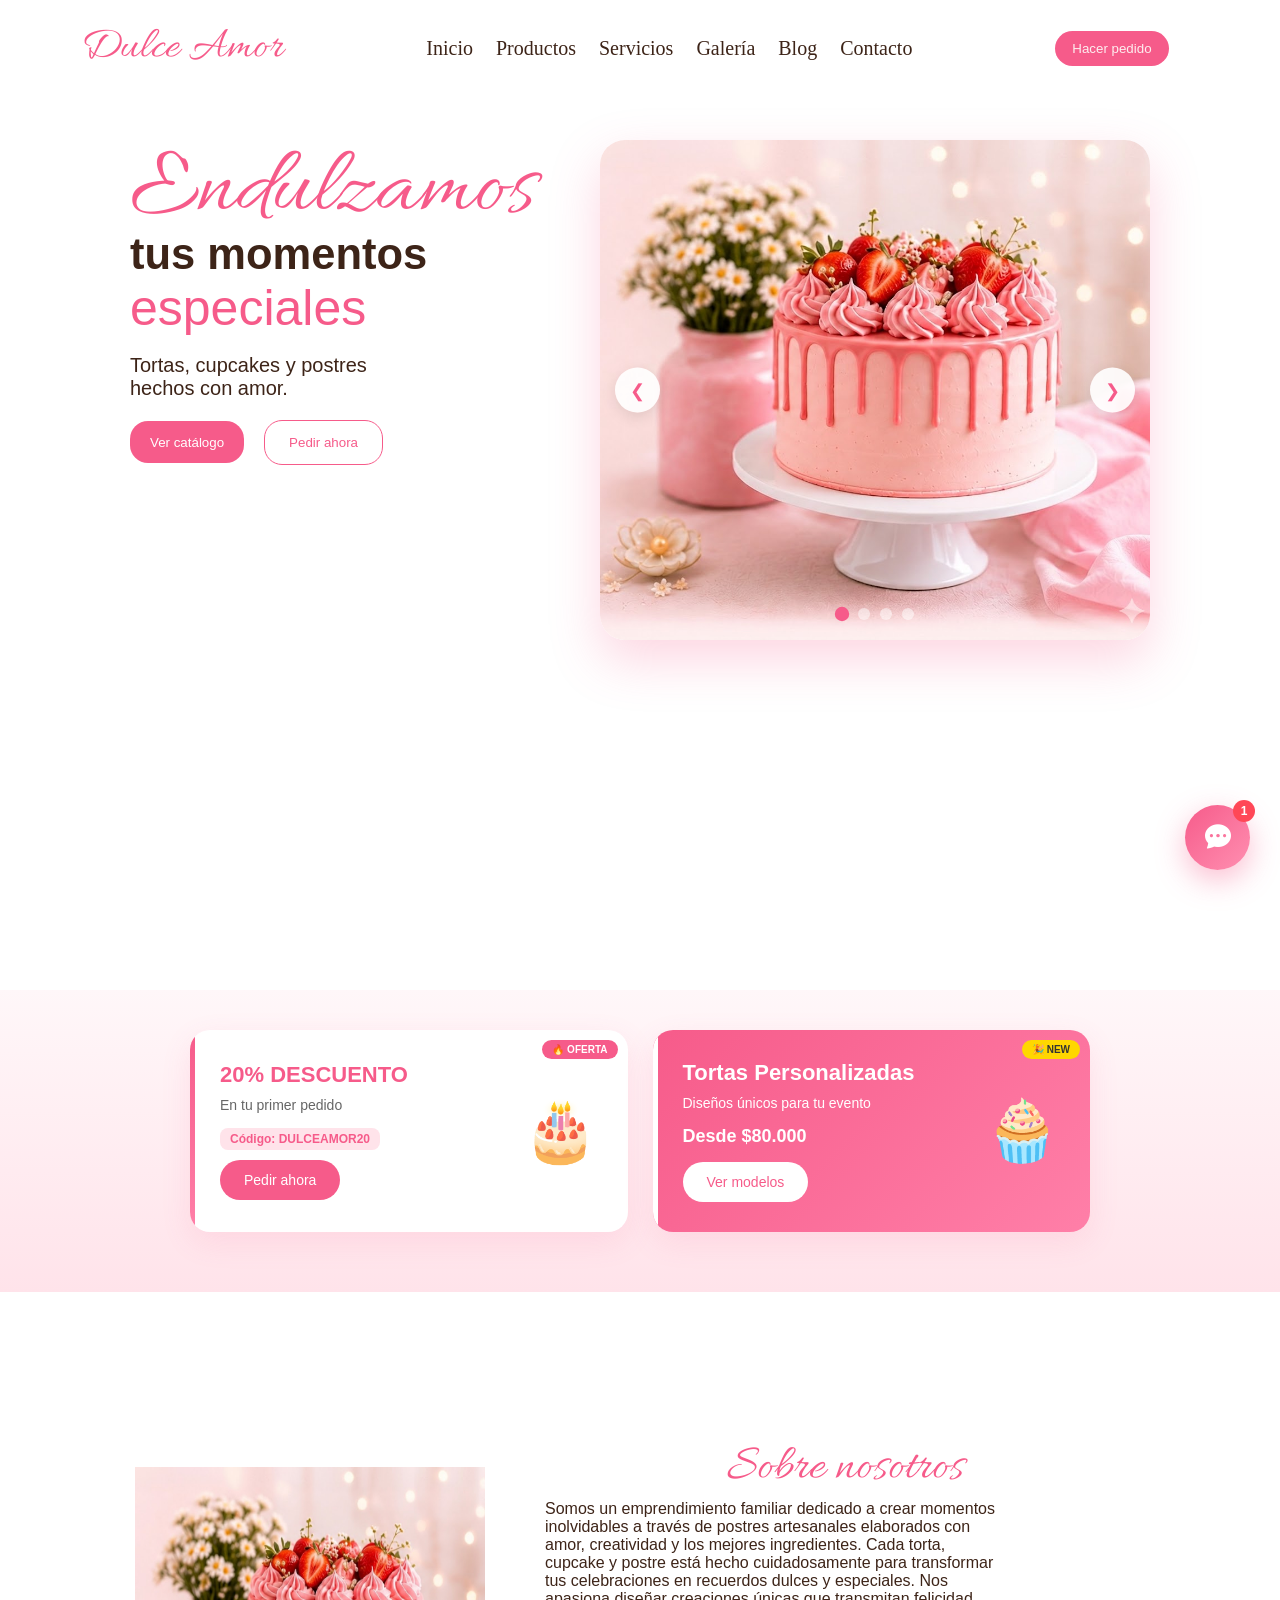
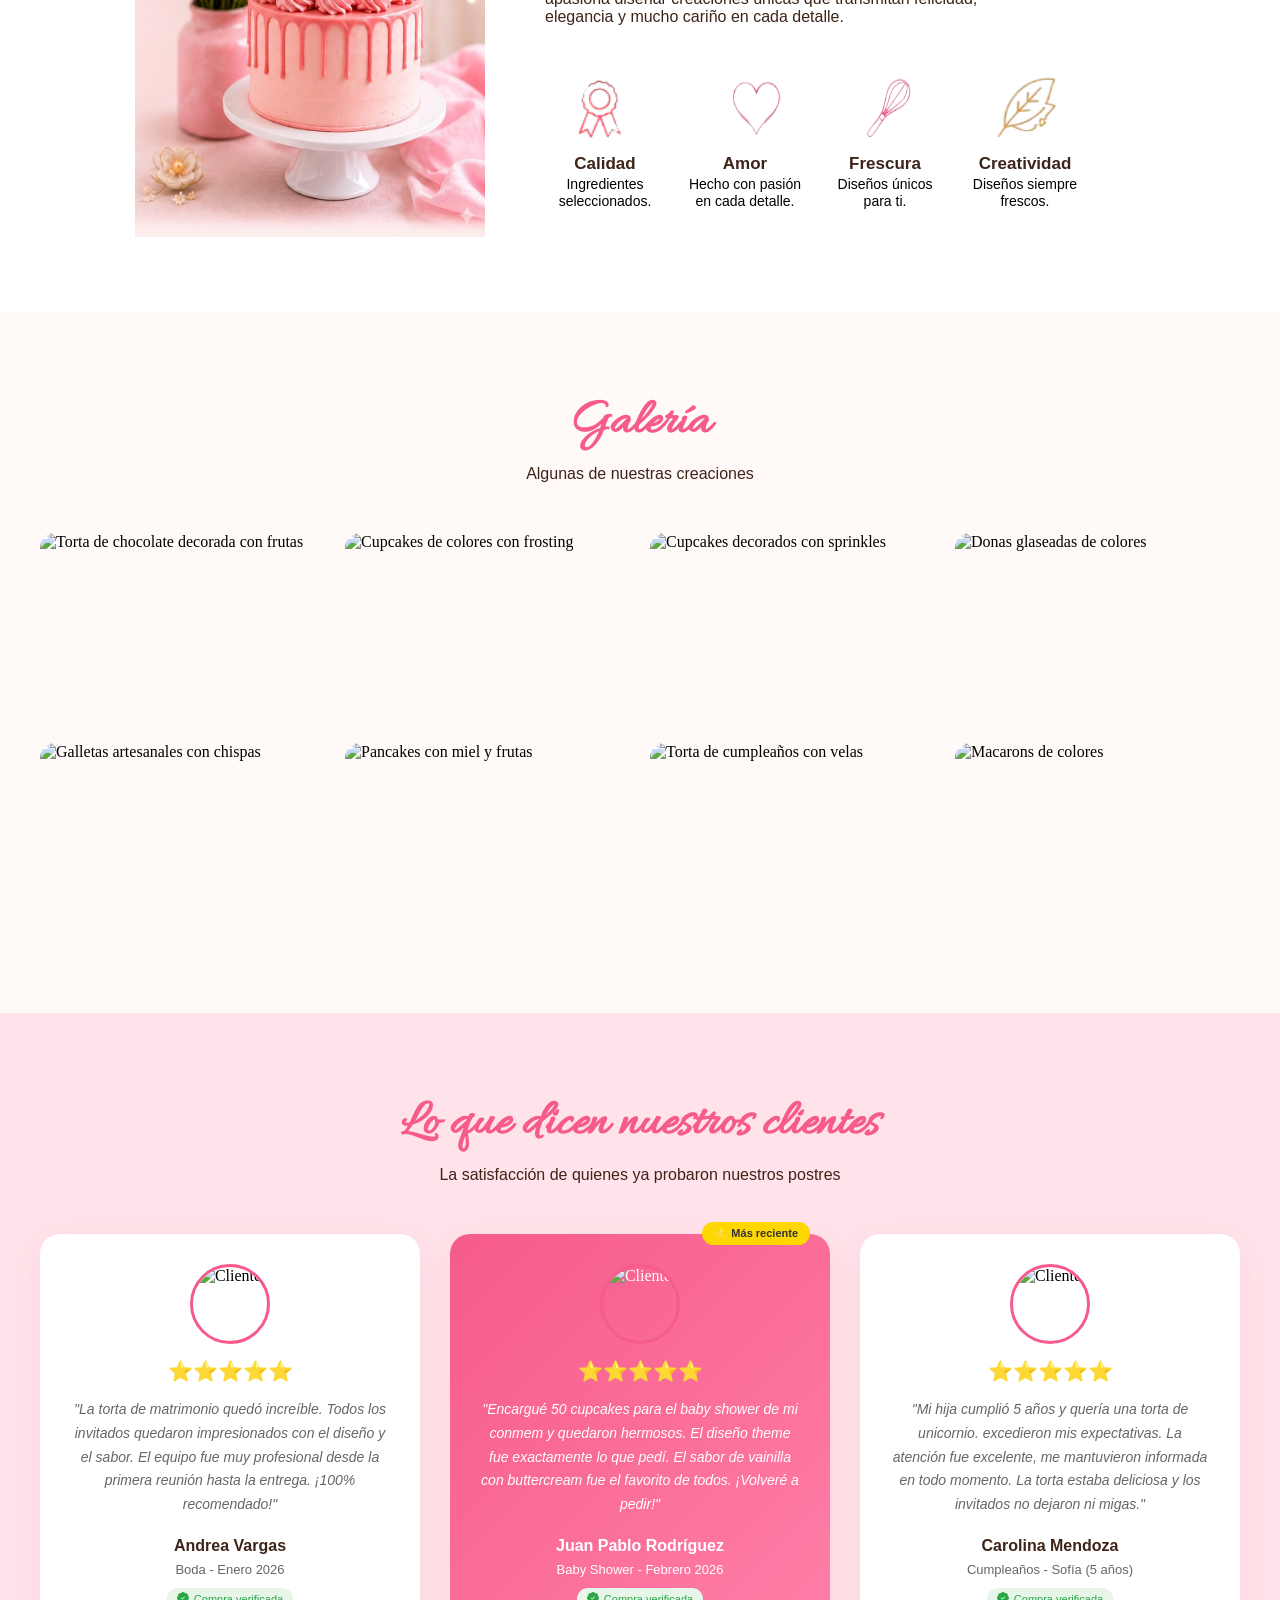
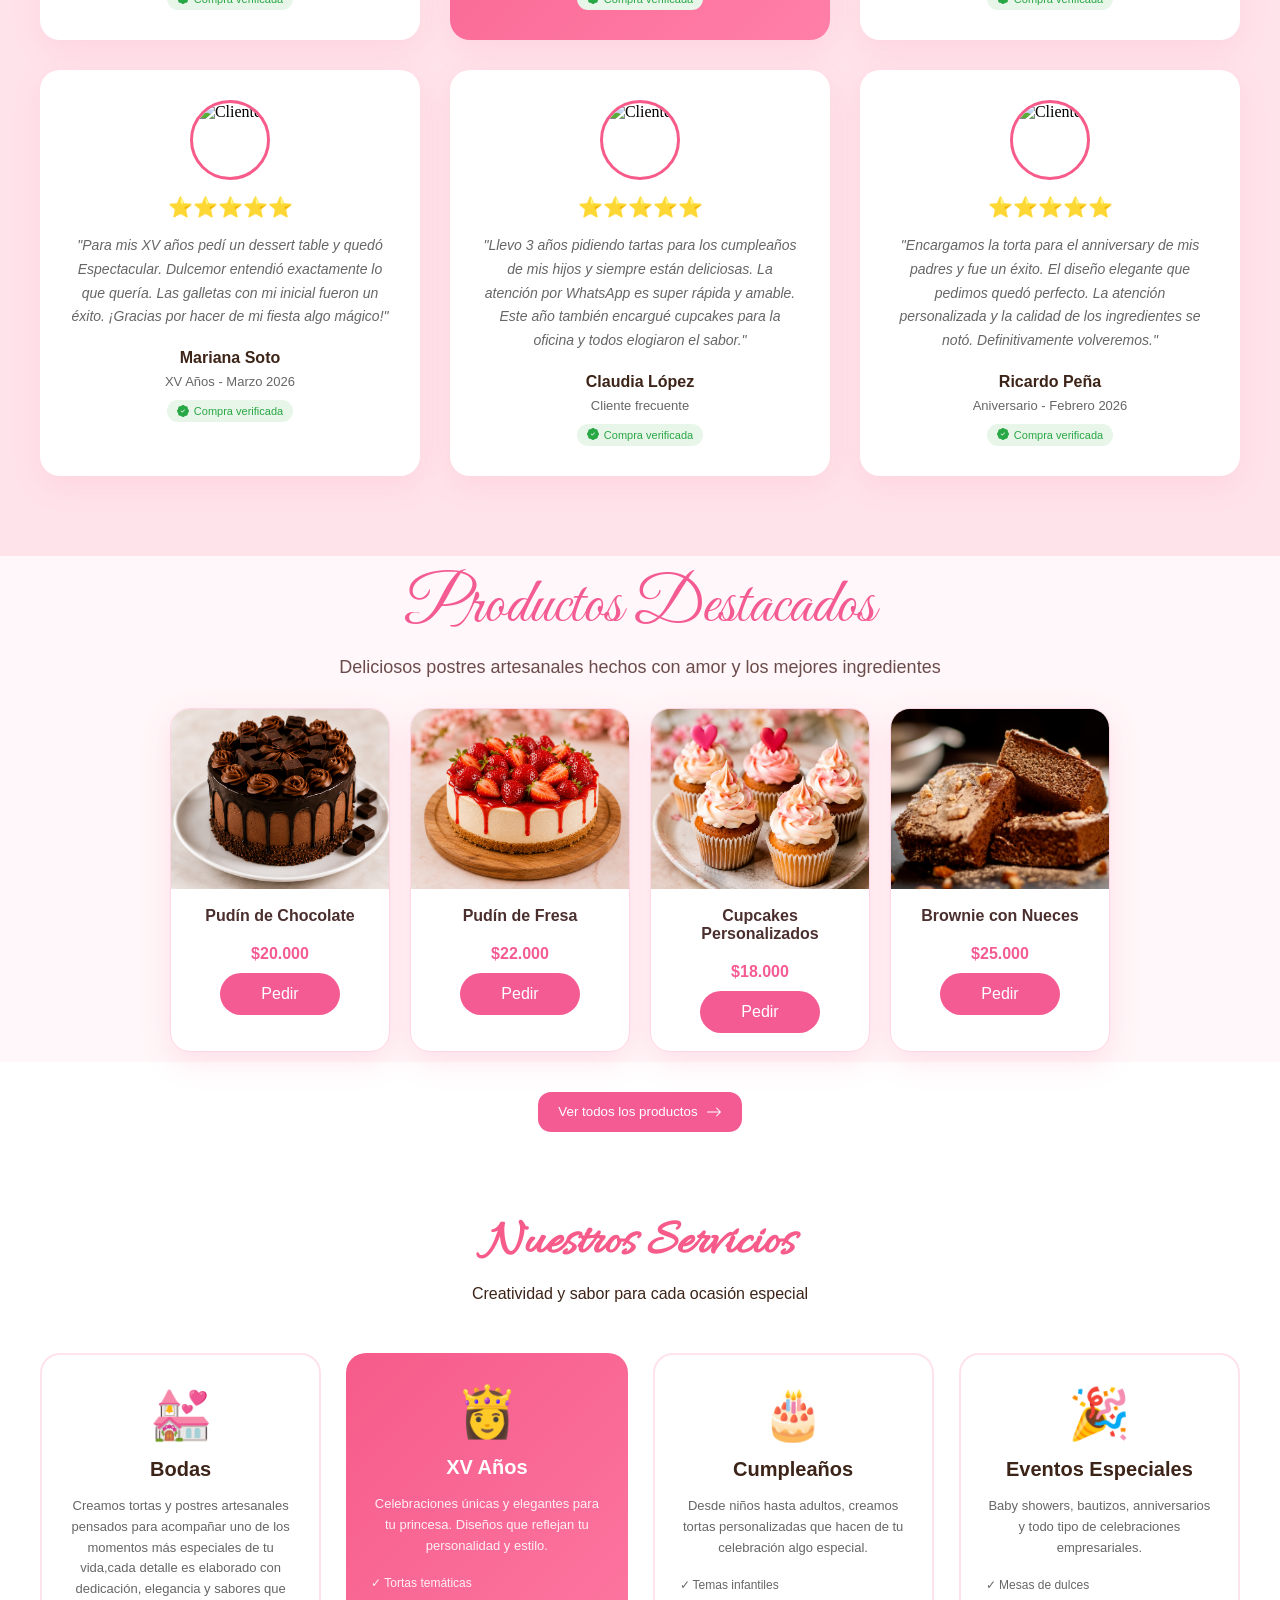
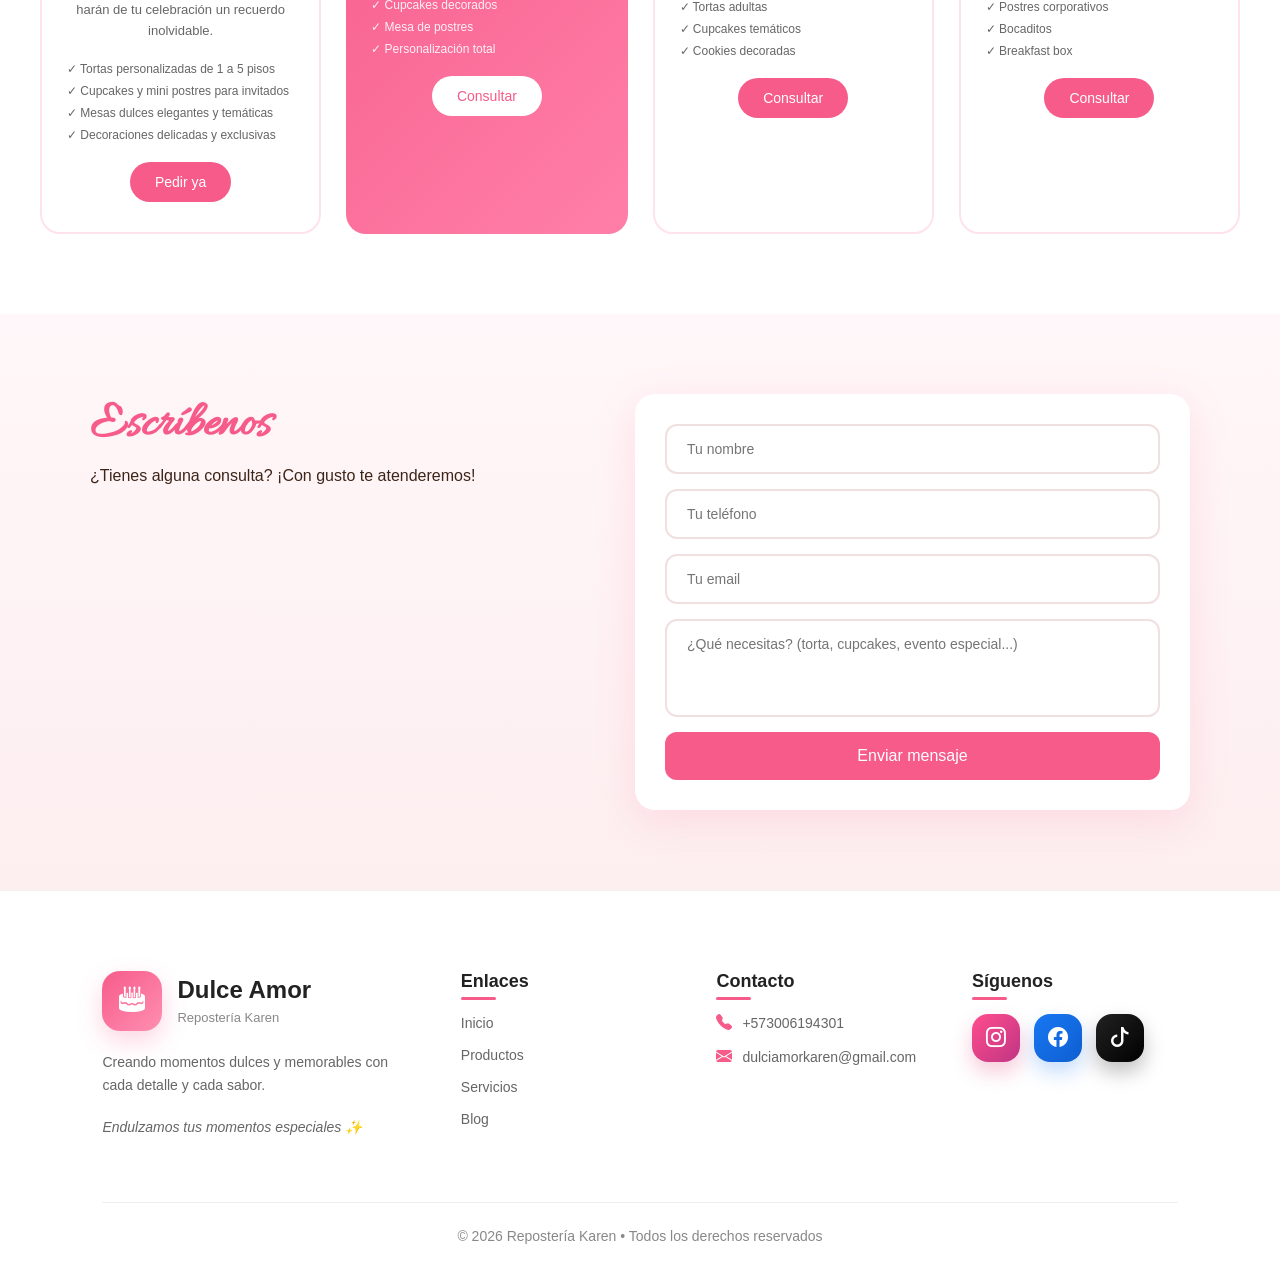
==== commit 673a9788: "Testimonios estáticos con animación suave de respiración - grid de 6 tarjetas con movimiento lento" ====
--- a/index.html
+++ b/index.html
@@ -360,106 +360,93 @@
           </p>
         </div>
 
-        <!-- Slider de testimonios -->
-        <div class="testimonials-slider">
-          <button class="slider-btn-testimonial prev" onclick="moverTestimonial(-1)">
-            <i class="bi bi-chevron-left"></i>
-          </button>
-          
-          <div class="testimonials-track" id="testimonials-track">
-            <!-- Testimonio 1 -->
-            <div class="testimonial-card">
-              <div class="testimonial-image">
-                <img src="https://images.unsplash.com/photo-1580489944761-15a19d654956?w=150&h=150&fit=crop" alt="Cliente" />
-              </div>
-              <div class="testimonial-stars">⭐⭐⭐⭐⭐</div>
-              <p class="testimonial-text">"La torta de matrimonio quedó increíble. Todos los invitados quedaron impresionados con el diseño y el sabor. El equipo fue muy profesional desde la primera reunión hasta la entrega. ¡100% recomendado!"</p>
-              <div class="testimonial-author">
-                <h4>Andrea Vargas</h4>
-                <span>Boda - Enero 2026</span>
-              </div>
-              <div class="testimonial-verified"><i class="bi bi-patch-check-fill"></i> Compra verificada</div>
-            </div>
-
-            <!-- Testimonio 2 -->
-            <div class="testimonial-card featured">
-              <div class="testimonial-badge">⭐ Más reciente</div>
-              <div class="testimonial-image">
-                <img src="https://images.unsplash.com/photo-1507003211169-0a1dd7228f2d?w=150&h=150&fit=crop" alt="Cliente" />
-              </div>
-              <div class="testimonial-stars">⭐⭐⭐⭐⭐</div>
-              <p class="testimonial-text">"Encargué 50 cupcakes para el baby shower de mi conmem y quedaron hermosos. El diseño theme fue exactamente lo que pedí. El sabor de vainilla con buttercream fue el favorito de todos. ¡Volveré a pedir!"</p>
-              <div class="testimonial-author">
-                <h4>Juan Pablo Rodríguez</h4>
-                <span>Baby Shower - Febrero 2026</span>
-              </div>
-              <div class="testimonial-verified"><i class="bi bi-patch-check-fill"></i> Compra verificada</div>
-            </div>
-
-            <!-- Testimonio 3 -->
-            <div class="testimonial-card">
-              <div class="testimonial-image">
-                <img src="https://images.unsplash.com/photo-1534528741775-53994a69daeb?w=150&h=150&fit=crop" alt="Cliente" />
-              </div>
-              <div class="testimonial-stars">⭐⭐⭐⭐⭐</div>
-              <p class="testimonial-text">"Mi hija cumplió 5 años y quería una torta de unicornio. excedieron mis expectativas. La atención fue excelente, me mantuvieron informada en todo momento. La torta estaba deliciosa y los invitados no dejaron ni migas."</p>
-              <div class="testimonial-author">
-                <h4>Carolina Mendoza</h4>
-                <span>Cumpleaños - Sofía (5 años)</span>
-              </div>
-              <div class="testimonial-verified"><i class="bi bi-patch-check-fill"></i> Compra verificada</div>
-            </div>
-
-            <!-- Testimonio 4 -->
-            <div class="testimonial-card">
-              <div class="testimonial-image">
-                <img src="https://images.unsplash.com/photo-1500648767791-00dcc994a43e?w=150&h=150&fit=crop" alt="Cliente" />
-              </div>
-              <div class="testimonial-stars">⭐⭐⭐⭐⭐</div>
-              <p class="testimonial-text">"Para mis XV años pedí un dessert table y quedó Espectacular. Dulcemor entendió exactamente lo que quería. Las公爵oraseras con mi inicial fueron un éxito. ¡Gracias por hacer de mi fiesta algo mágico!"</p>
-              <div class="testimonial-author">
-                <h4>Mariana Soto</h4>
-                <span>XV Años - Marzo 2026</span>
-              </div>
-              <div class="testimonial-verified"><i class="bi bi-patch-check-fill"></i> Compra verificada</div>
-            </div>
-
-            <!-- Testimonio 5 -->
-            <div class="testimonial-card">
-              <div class="testimonial-image">
-                <img src="https://images.unsplash.com/photo-1438761681033-6461ffad8d80?w=150&h=150&fit=crop" alt="Cliente" />
-              </div>
-              <div class="testimonial-stars">⭐⭐⭐⭐⭐</div>
-              <p class="testimonial-text">"Llevo 3 años pidiendo tartas para los cumpleaños de mis hijos y siempre están deliciosas. La atención por WhatsApp es super rápida y amable. Este año también encargué cupcakes para la oficina y todos elogiaron el sabor."</p>
-              <div class="testimonial-author">
-                <h4>Claudia López</h4>
-                <span>Cliente frecuente</span>
-              </div>
-              <div class="testimonial-verified"><i class="bi bi-patch-check-fill"></i> Compra verificada</div>
-            </div>
-
-            <!-- Testimonio 6 -->
-            <div class="testimonial-card">
-              <div class="testimonial-image">
-                <img src="https://images.unsplash.com/photo-1519085360753-af0119f7cbe7?w=150&h=150&fit=crop" alt="Cliente" />
-              </div>
-              <div class="testimonial-stars">⭐⭐⭐⭐⭐</div>
-              <p class="testimonial-text">"Encargamos la torta para el anniversary de mis padres y fue un éxito. El diseño elegante que pedimos quedó perfecto. La atención personalizada y la calidad de los ingredientes se notó. Definitivamente volveremos."</p>
-              <div class="testimonial-author">
-                <h4>Ricardo Peña</h4>
-                <span>Aniversario - Febrero 2026</span>
-              </div>
-              <div class="testimonial-verified"><i class="bi bi-patch-check-fill"></i> Compra verificada</div>
-            </div>
-          </div>
-
-          <button class="slider-btn-testimonial next" onclick="moverTestimonial(1)">
-            <i class="bi bi-chevron-right"></i>
-          </button>
-        </div>
-
-        <!-- Indicadores del slider -->
-<div class="testimonials-dots" id="testimonials-dots"></div>
+        <!-- Grid estático de testimonios con animación suave -->
+        <div class="testimonials-grid">
+          <!-- Testimonio 1 -->
+          <div class="testimonial-card">
+            <div class="testimonial-image">
+              <img src="https://images.unsplash.com/photo-1580489944761-15a19d654956?w=150&h=150&fit=crop" alt="Cliente" />
+            </div>
+            <div class="testimonial-stars">⭐⭐⭐⭐⭐</div>
+            <p class="testimonial-text">"La torta de matrimonio quedó increíble. Todos los invitados quedaron impresionados con el diseño y el sabor. El equipo fue muy profesional desde la primera reunión hasta la entrega. ¡100% recomendado!"</p>
+            <div class="testimonial-author">
+              <h4>Andrea Vargas</h4>
+              <span>Boda - Enero 2026</span>
+            </div>
+            <div class="testimonial-verified"><i class="bi bi-patch-check-fill"></i> Compra verificada</div>
+          </div>
+
+          <!-- Testimonio 2 -->
+          <div class="testimonial-card featured">
+            <div class="testimonial-badge">⭐ Más reciente</div>
+            <div class="testimonial-image">
+              <img src="https://images.unsplash.com/photo-1507003211169-0a1dd7228f2d?w=150&h=150&fit=crop" alt="Cliente" />
+            </div>
+            <div class="testimonial-stars">⭐⭐⭐⭐⭐</div>
+            <p class="testimonial-text">"Encargué 50 cupcakes para el baby shower de mi conmem y quedaron hermosos. El diseño theme fue exactamente lo que pedí. El sabor de vainilla con buttercream fue el favorito de todos. ¡Volveré a pedir!"</p>
+            <div class="testimonial-author">
+              <h4>Juan Pablo Rodríguez</h4>
+              <span>Baby Shower - Febrero 2026</span>
+            </div>
+            <div class="testimonial-verified"><i class="bi bi-patch-check-fill"></i> Compra verificada</div>
+          </div>
+
+          <!-- Testimonio 3 -->
+          <div class="testimonial-card">
+            <div class="testimonial-image">
+              <img src="https://images.unsplash.com/photo-1534528741775-53994a69daeb?w=150&h=150&fit=crop" alt="Cliente" />
+            </div>
+            <div class="testimonial-stars">⭐⭐⭐⭐⭐</div>
+            <p class="testimonial-text">"Mi hija cumplió 5 años y quería una torta de unicornio. excedieron mis expectativas. La atención fue excelente, me mantuvieron informada en todo momento. La torta estaba deliciosa y los invitados no dejaron ni migas."</p>
+            <div class="testimonial-author">
+              <h4>Carolina Mendoza</h4>
+              <span>Cumpleaños - Sofía (5 años)</span>
+            </div>
+            <div class="testimonial-verified"><i class="bi bi-patch-check-fill"></i> Compra verificada</div>
+          </div>
+
+          <!-- Testimonio 4 -->
+          <div class="testimonial-card">
+            <div class="testimonial-image">
+              <img src="https://images.unsplash.com/photo-1500648767791-00dcc994a43e?w=150&h=150&fit=crop" alt="Cliente" />
+            </div>
+            <div class="testimonial-stars">⭐⭐⭐⭐⭐</div>
+            <p class="testimonial-text">"Para mis XV años pedí un dessert table y quedó Espectacular. Dulcemor entendió exactamente lo que quería. Las galletas con mi inicial fueron un éxito. ¡Gracias por hacer de mi fiesta algo mágico!"</p>
+            <div class="testimonial-author">
+              <h4>Mariana Soto</h4>
+              <span>XV Años - Marzo 2026</span>
+            </div>
+            <div class="testimonial-verified"><i class="bi bi-patch-check-fill"></i> Compra verificada</div>
+          </div>
+
+          <!-- Testimonio 5 -->
+          <div class="testimonial-card">
+            <div class="testimonial-image">
+              <img src="https://images.unsplash.com/photo-1438761681033-6461ffad8d80?w=150&h=150&fit=crop" alt="Cliente" />
+            </div>
+            <div class="testimonial-stars">⭐⭐⭐⭐⭐</div>
+            <p class="testimonial-text">"Llevo 3 años pidiendo tartas para los cumpleaños de mis hijos y siempre están deliciosas. La atención por WhatsApp es super rápida y amable. Este año también encargué cupcakes para la oficina y todos elogiaron el sabor."</p>
+            <div class="testimonial-author">
+              <h4>Claudia López</h4>
+              <span>Cliente frecuente</span>
+            </div>
+            <div class="testimonial-verified"><i class="bi bi-patch-check-fill"></i> Compra verificada</div>
+          </div>
+
+          <!-- Testimonio 6 -->
+          <div class="testimonial-card">
+            <div class="testimonial-image">
+              <img src="https://images.unsplash.com/photo-1519085360753-af0119f7cbe7?w=150&h=150&fit=crop" alt="Cliente" />
+            </div>
+            <div class="testimonial-stars">⭐⭐⭐⭐⭐</div>
+            <p class="testimonial-text">"Encargamos la torta para el anniversary de mis padres y fue un éxito. El diseño elegante que pedimos quedó perfecto. La atención personalizada y la calidad de los ingredientes se notó. Definitivamente volveremos."</p>
+            <div class="testimonial-author">
+              <h4>Ricardo Peña</h4>
+              <span>Aniversario - Febrero 2026</span>
+            </div>
+            <div class="testimonial-verified"><i class="bi bi-patch-check-fill"></i> Compra verificada</div>
+          </div>
+        </div>
       </div>
     </section>
 
--- a/style.css
+++ b/style.css
@@ -1194,6 +1194,92 @@
   color: gold;
 }
 
+/* Etiqueta de compra verificada */
+.testimonial-verified {
+  display: inline-flex;
+  align-items: center;
+  gap: 5px;
+  font-size: 11px;
+  color: #28a745;
+  background: #e8f5e9;
+  padding: 4px 10px;
+  border-radius: 12px;
+  margin-top: 10px;
+  font-family: 'Poppins', sans-serif;
+}
+
+.testimonial-verified i {
+  font-size: 12px;
+}
+
+/* ============================================
+   GRID DE TESTIMONIOS CON ANIMACIÓN SUAVE
+   ============================================ */
+
+.testimonials-grid {
+  display: grid;
+  grid-template-columns: repeat(3, 1fr);
+  gap: 30px;
+}
+
+/* Animación suave de respiración para cada card */
+@keyframes breathe {
+  0%, 100% {
+    transform: translateY(0);
+  }
+  50% {
+    transform: translateY(-8px);
+  }
+}
+
+/* Aplicar animación con delay diferente a cada card */
+.testimonials-grid .testimonial-card:nth-child(1) {
+  animation: breathe 4s ease-in-out infinite;
+}
+
+.testimonials-grid .testimonial-card:nth-child(2) {
+  animation: breathe 4s ease-in-out infinite;
+  animation-delay: 0.5s;
+}
+
+.testimonials-grid .testimonial-card:nth-child(3) {
+  animation: breathe 4s ease-in-out infinite;
+  animation-delay: 1s;
+}
+
+.testimonials-grid .testimonial-card:nth-child(4) {
+  animation: breathe 4s ease-in-out infinite;
+  animation-delay: 1.5s;
+}
+
+.testimonials-grid .testimonial-card:nth-child(5) {
+  animation: breathe 4s ease-in-out infinite;
+  animation-delay: 2s;
+}
+
+.testimonials-grid .testimonial-card:nth-child(6) {
+  animation: breathe 4s ease-in-out infinite;
+  animation-delay: 2.5s;
+}
+
+/* Hover pausa la animación */
+.testimonial-card:hover {
+  animation-play-state: paused;
+}
+
+/* Responsive del grid */
+@media (max-width: 1024px) {
+  .testimonials-grid {
+    grid-template-columns: repeat(2, 1fr);
+  }
+}
+
+@media (max-width: 768px) {
+  .testimonials-grid {
+    grid-template-columns: 1fr;
+  }
+}
+
 /* Galería */
 .gallery {
   padding: 80px 20px;
@@ -1633,8 +1719,22 @@
 
 /* HOVER */
 
+/* Animación de shake (sacudida) al pasar el mouse */
+@keyframes shake {
+  0%, 100% { transform: translateY(-7px) scale(1.08) rotate(0deg); }
+  10% { transform: translateY(-7px) scale(1.08) rotate(-5deg); }
+  20% { transform: translateY(-7px) scale(1.08) rotate(5deg); }
+  30% { transform: translateY(-7px) scale(1.08) rotate(-5deg); }
+  40% { transform: translateY(-7px) scale(1.08) rotate(5deg); }
+  50% { transform: translateY(-7px) scale(1.08) rotate(-5deg); }
+  60% { transform: translateY(-7px) scale(1.08) rotate(5deg); }
+  70% { transform: translateY(-7px) scale(1.08) rotate(-3deg); }
+  80% { transform: translateY(-7px) scale(1.08) rotate(3deg); }
+  90% { transform: translateY(-7px) scale(1.08) rotate(-2deg); }
+}
+
 .social-link:hover {
-  transform: translateY(-7px) scale(1.08);
+  animation: shake 0.8s ease-in-out;
 }
 
 /* ICONO */
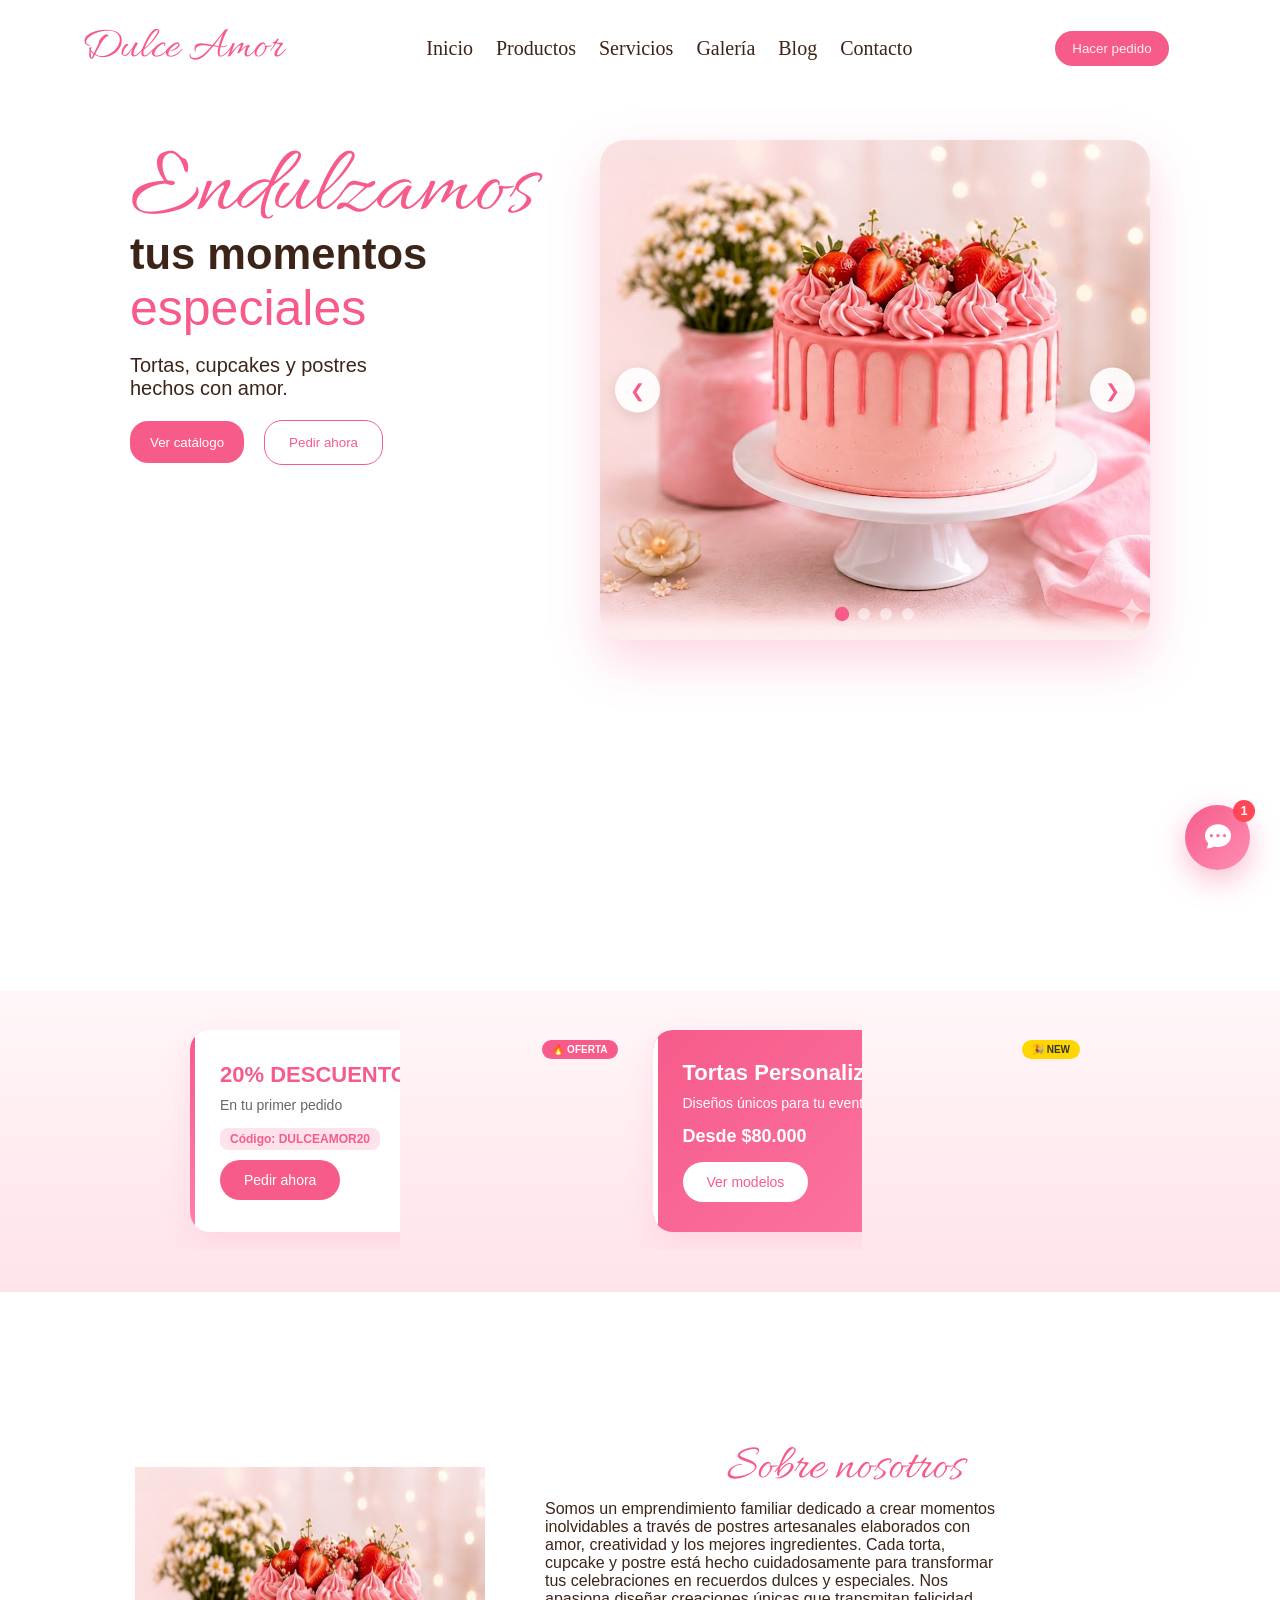
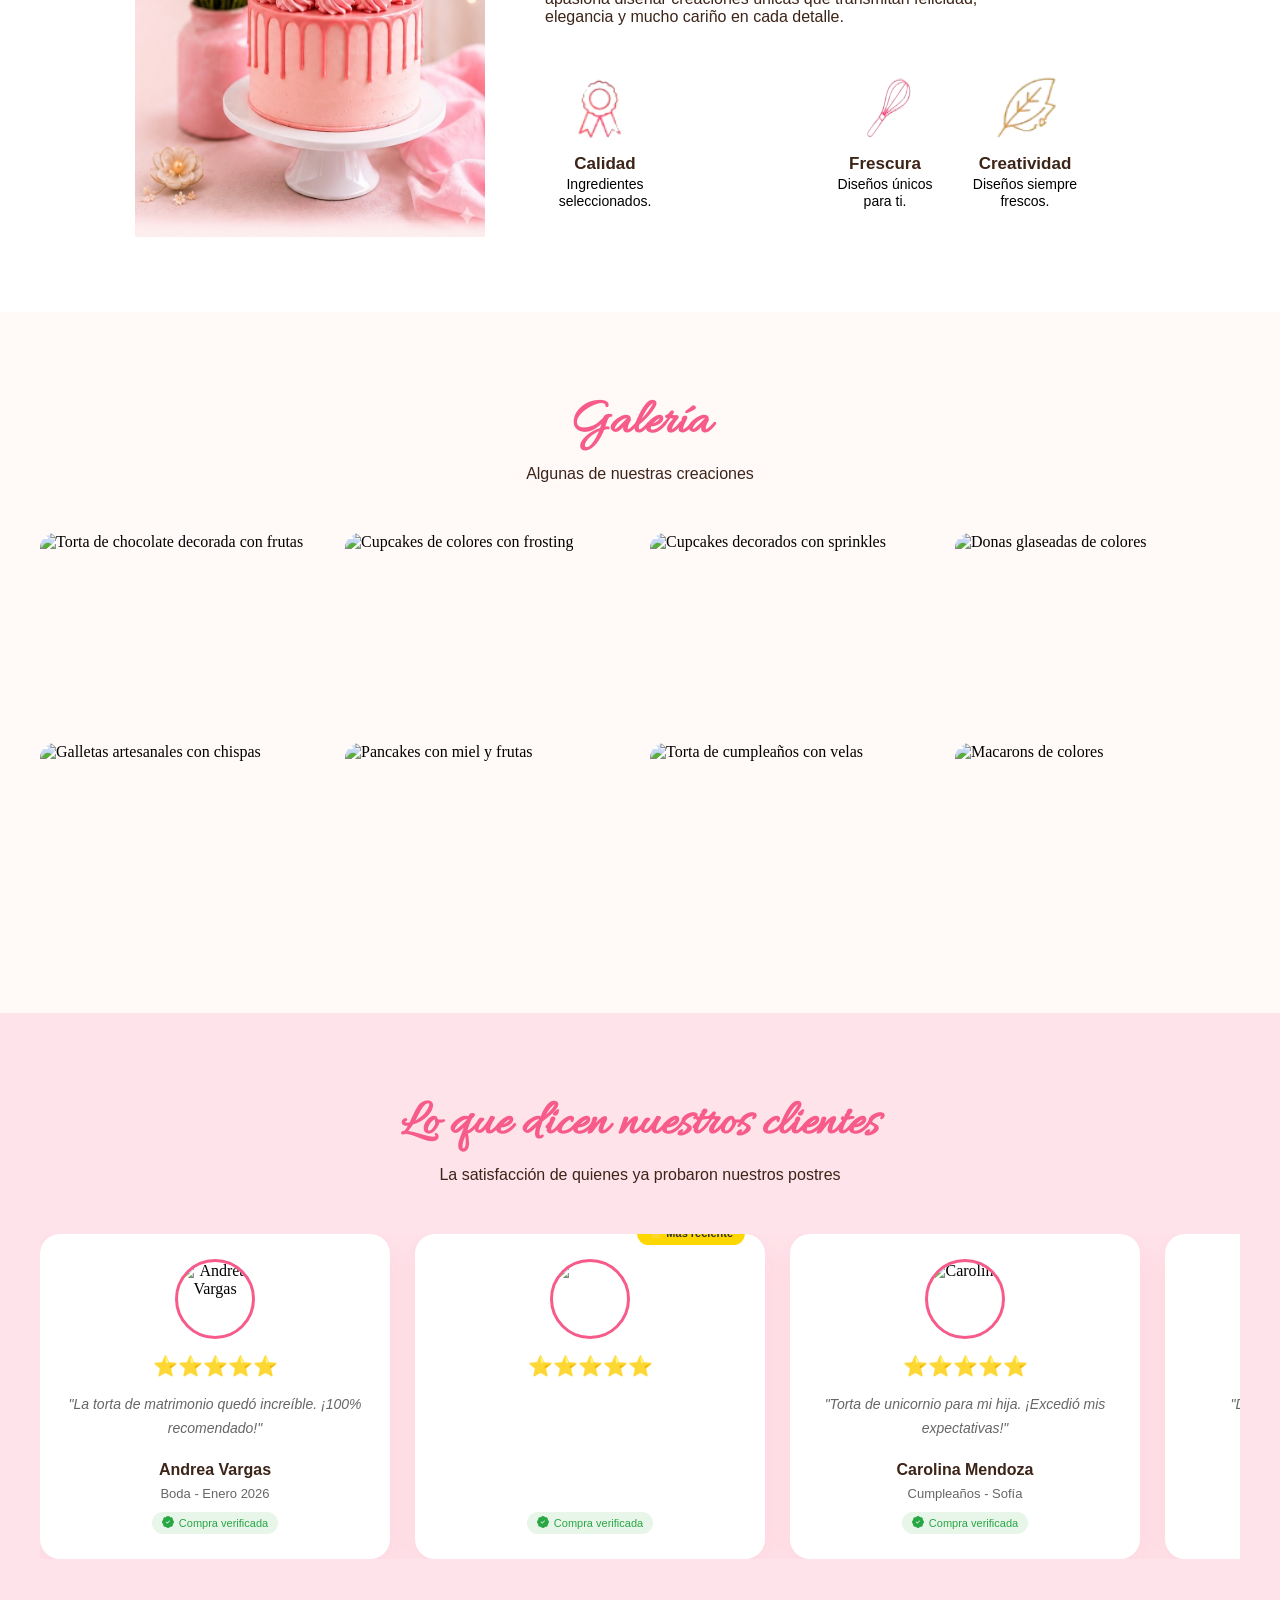
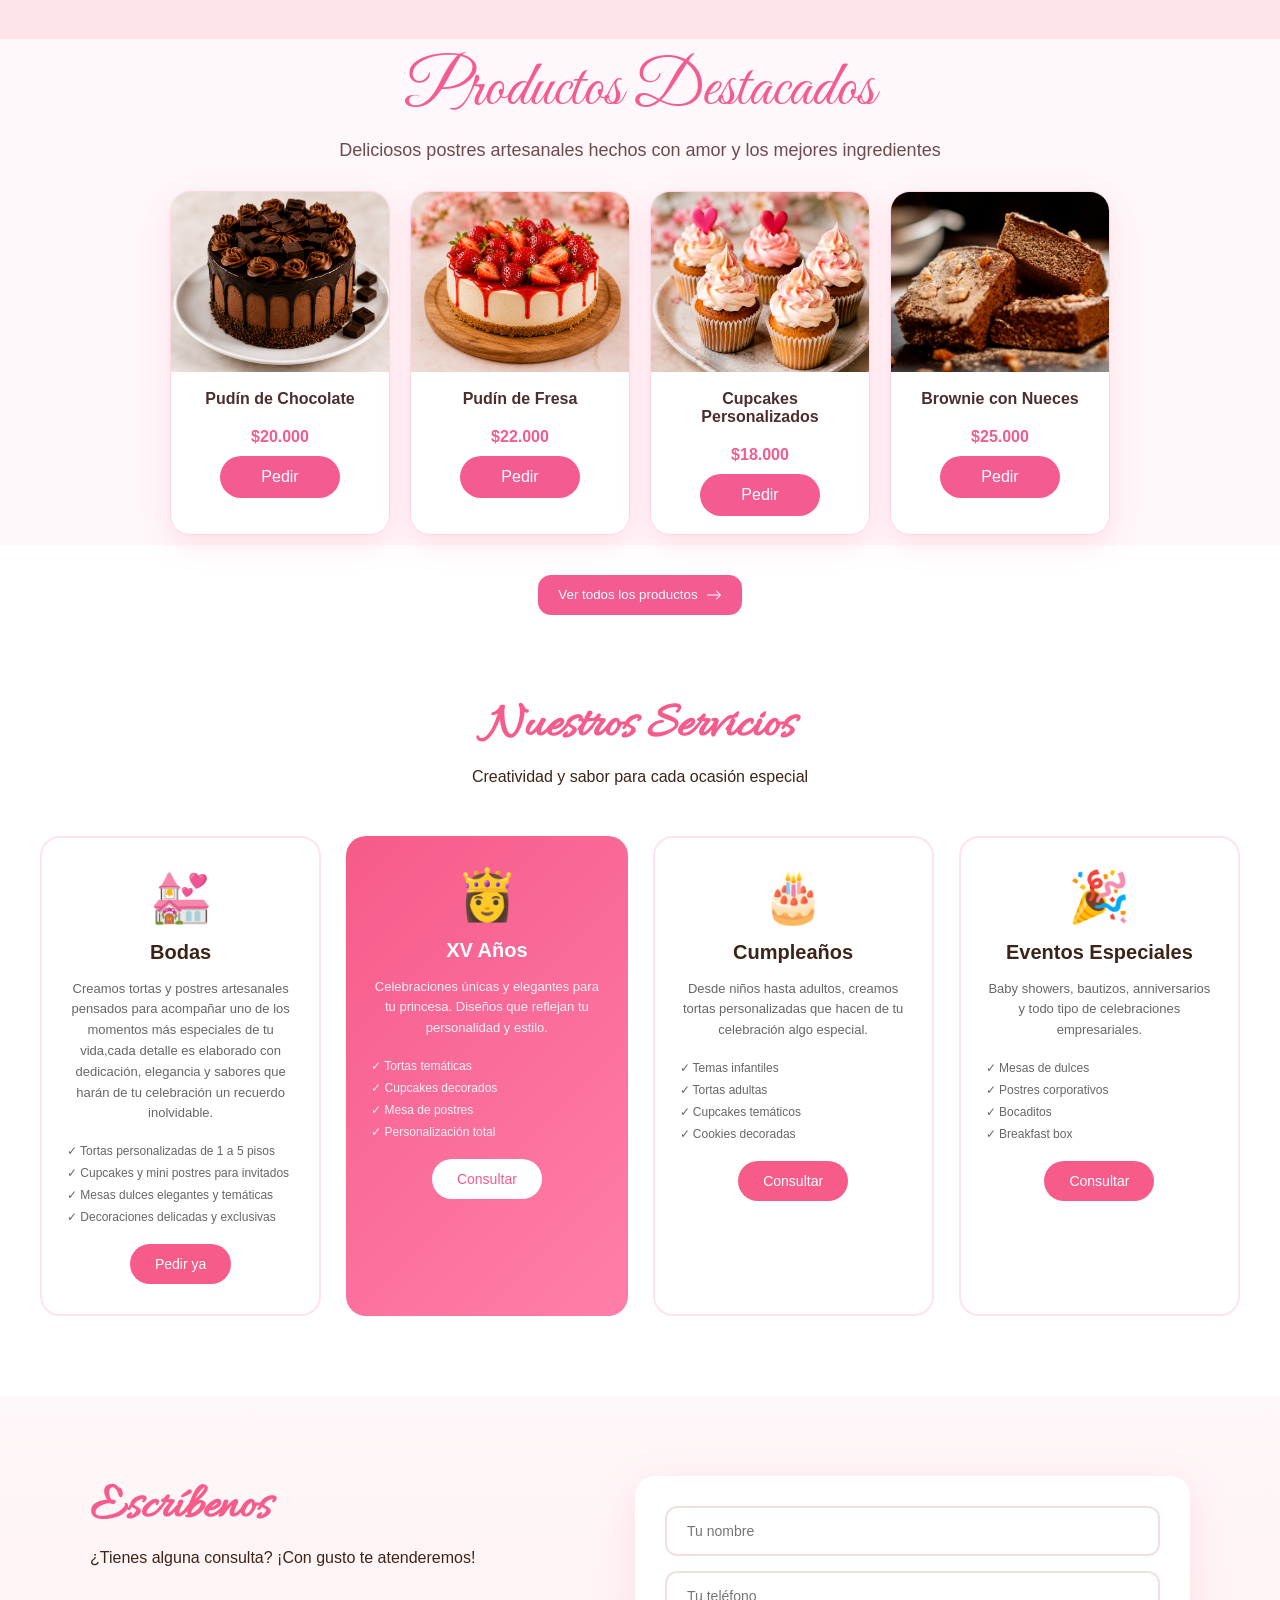
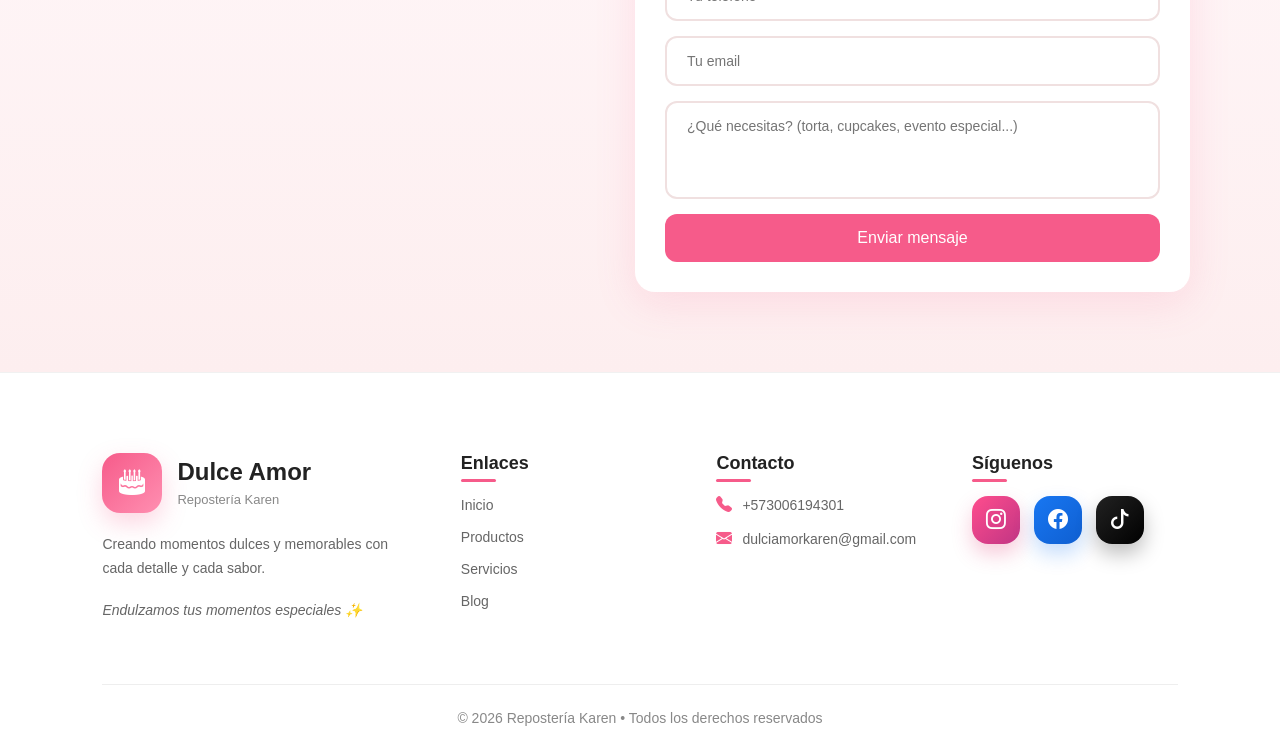
==== commit d663e169: "Carrusel automático de testimonios con movimiento suave infinito" ====
--- a/index.html
+++ b/index.html
@@ -360,91 +360,93 @@
           </p>
         </div>
 
-        <!-- Grid estático de testimonios con animación suave -->
-        <div class="testimonials-grid">
-          <!-- Testimonio 1 -->
-          <div class="testimonial-card">
-            <div class="testimonial-image">
-              <img src="https://images.unsplash.com/photo-1580489944761-15a19d654956?w=150&h=150&fit=crop" alt="Cliente" />
-            </div>
-            <div class="testimonial-stars">⭐⭐⭐⭐⭐</div>
-            <p class="testimonial-text">"La torta de matrimonio quedó increíble. Todos los invitados quedaron impresionados con el diseño y el sabor. El equipo fue muy profesional desde la primera reunión hasta la entrega. ¡100% recomendado!"</p>
-            <div class="testimonial-author">
-              <h4>Andrea Vargas</h4>
-              <span>Boda - Enero 2026</span>
-            </div>
-            <div class="testimonial-verified"><i class="bi bi-patch-check-fill"></i> Compra verificada</div>
-          </div>
-
-          <!-- Testimonio 2 -->
-          <div class="testimonial-card featured">
-            <div class="testimonial-badge">⭐ Más reciente</div>
-            <div class="testimonial-image">
-              <img src="https://images.unsplash.com/photo-1507003211169-0a1dd7228f2d?w=150&h=150&fit=crop" alt="Cliente" />
-            </div>
-            <div class="testimonial-stars">⭐⭐⭐⭐⭐</div>
-            <p class="testimonial-text">"Encargué 50 cupcakes para el baby shower de mi conmem y quedaron hermosos. El diseño theme fue exactamente lo que pedí. El sabor de vainilla con buttercream fue el favorito de todos. ¡Volveré a pedir!"</p>
-            <div class="testimonial-author">
-              <h4>Juan Pablo Rodríguez</h4>
-              <span>Baby Shower - Febrero 2026</span>
-            </div>
-            <div class="testimonial-verified"><i class="bi bi-patch-check-fill"></i> Compra verificada</div>
-          </div>
-
-          <!-- Testimonio 3 -->
-          <div class="testimonial-card">
-            <div class="testimonial-image">
-              <img src="https://images.unsplash.com/photo-1534528741775-53994a69daeb?w=150&h=150&fit=crop" alt="Cliente" />
-            </div>
-            <div class="testimonial-stars">⭐⭐⭐⭐⭐</div>
-            <p class="testimonial-text">"Mi hija cumplió 5 años y quería una torta de unicornio. excedieron mis expectativas. La atención fue excelente, me mantuvieron informada en todo momento. La torta estaba deliciosa y los invitados no dejaron ni migas."</p>
-            <div class="testimonial-author">
-              <h4>Carolina Mendoza</h4>
-              <span>Cumpleaños - Sofía (5 años)</span>
-            </div>
-            <div class="testimonial-verified"><i class="bi bi-patch-check-fill"></i> Compra verificada</div>
-          </div>
-
-          <!-- Testimonio 4 -->
-          <div class="testimonial-card">
-            <div class="testimonial-image">
-              <img src="https://images.unsplash.com/photo-1500648767791-00dcc994a43e?w=150&h=150&fit=crop" alt="Cliente" />
-            </div>
-            <div class="testimonial-stars">⭐⭐⭐⭐⭐</div>
-            <p class="testimonial-text">"Para mis XV años pedí un dessert table y quedó Espectacular. Dulcemor entendió exactamente lo que quería. Las galletas con mi inicial fueron un éxito. ¡Gracias por hacer de mi fiesta algo mágico!"</p>
-            <div class="testimonial-author">
-              <h4>Mariana Soto</h4>
-              <span>XV Años - Marzo 2026</span>
-            </div>
-            <div class="testimonial-verified"><i class="bi bi-patch-check-fill"></i> Compra verificada</div>
-          </div>
-
-          <!-- Testimonio 5 -->
-          <div class="testimonial-card">
-            <div class="testimonial-image">
-              <img src="https://images.unsplash.com/photo-1438761681033-6461ffad8d80?w=150&h=150&fit=crop" alt="Cliente" />
-            </div>
-            <div class="testimonial-stars">⭐⭐⭐⭐⭐</div>
-            <p class="testimonial-text">"Llevo 3 años pidiendo tartas para los cumpleaños de mis hijos y siempre están deliciosas. La atención por WhatsApp es super rápida y amable. Este año también encargué cupcakes para la oficina y todos elogiaron el sabor."</p>
-            <div class="testimonial-author">
-              <h4>Claudia López</h4>
-              <span>Cliente frecuente</span>
-            </div>
-            <div class="testimonial-verified"><i class="bi bi-patch-check-fill"></i> Compra verificada</div>
-          </div>
-
-          <!-- Testimonio 6 -->
-          <div class="testimonial-card">
-            <div class="testimonial-image">
-              <img src="https://images.unsplash.com/photo-1519085360753-af0119f7cbe7?w=150&h=150&fit=crop" alt="Cliente" />
-            </div>
-            <div class="testimonial-stars">⭐⭐⭐⭐⭐</div>
-            <p class="testimonial-text">"Encargamos la torta para el anniversary de mis padres y fue un éxito. El diseño elegante que pedimos quedó perfecto. La atención personalizada y la calidad de los ingredientes se notó. Definitivamente volveremos."</p>
-            <div class="testimonial-author">
-              <h4>Ricardo Peña</h4>
-              <span>Aniversario - Febrero 2026</span>
-            </div>
-            <div class="testimonial-verified"><i class="bi bi-patch-check-fill"></i> Compra verificada</div>
+        <!-- Carrusel automático de testimonios -->
+        <div class="testimonials-carousel">
+          <div class="carousel-track" id="carousel-track">
+            <!-- Testimonio 1 -->
+            <div class="testimonial-card">
+              <div class="testimonial-image">
+                <img src="https://images.unsplash.com/photo-1580489944761-15a19d654956?w=150&h=150&fit=crop" alt="Andrea Vargas" />
+              </div>
+              <div class="testimonial-stars">⭐⭐⭐⭐⭐</div>
+              <p class="testimonial-text">"La torta de matrimonio quedó increíble. ¡100% recomendado!"</p>
+              <div class="testimonial-author">
+                <h4>Andrea Vargas</h4>
+                <span>Boda - Enero 2026</span>
+              </div>
+              <div class="testimonial-verified"><i class="bi bi-patch-check-fill"></i> Compra verificada</div>
+            </div>
+
+            <!-- Testimonio 2 -->
+            <div class="testimonial-card featured">
+              <div class="testimonial-badge">⭐ Más reciente</div>
+              <div class="testimonial-image">
+                <img src="https://images.unsplash.com/photo-1507003211169-0a1dd7228f2d?w=150&h=150&fit=crop" alt="Juan Pablo" />
+              </div>
+              <div class="testimonial-stars">⭐⭐⭐⭐⭐</div>
+              <p class="testimonial-text">"50 cupcakes para baby shower quedaron hermosos. ¡Volveré a pedir!"</p>
+              <div class="testimonial-author">
+                <h4>Juan Pablo Rodríguez</h4>
+                <span>Baby Shower - Feb 2026</span>
+              </div>
+              <div class="testimonial-verified"><i class="bi bi-patch-check-fill"></i> Compra verificada</div>
+            </div>
+
+            <!-- Testimonio 3 -->
+            <div class="testimonial-card">
+              <div class="testimonial-image">
+                <img src="https://images.unsplash.com/photo-1534528741775-53994a69daeb?w=150&h=150&fit=crop" alt="Carolina" />
+              </div>
+              <div class="testimonial-stars">⭐⭐⭐⭐⭐</div>
+              <p class="testimonial-text">"Torta de unicornio para mi hija. ¡Excedió mis expectativas!"</p>
+              <div class="testimonial-author">
+                <h4>Carolina Mendoza</h4>
+                <span>Cumpleaños - Sofía</span>
+              </div>
+              <div class="testimonial-verified"><i class="bi bi-patch-check-fill"></i> Compra verificada</div>
+            </div>
+
+            <!-- Testimonio 4 -->
+            <div class="testimonial-card">
+              <div class="testimonial-image">
+                <img src="https://images.unsplash.com/photo-1500648767791-00dcc994a43e?w=150&h=150&fit=crop" alt="Mariana" />
+              </div>
+              <div class="testimonial-stars">⭐⭐⭐⭐⭐</div>
+              <p class="testimonial-text">"Dessert table para XV años quedó espectacular. ¡Gracias!"</p>
+              <div class="testimonial-author">
+                <h4>Mariana Soto</h4>
+                <span>XV Años - Marzo 2026</span>
+              </div>
+              <div class="testimonial-verified"><i class="bi bi-patch-check-fill"></i> Compra verificada</div>
+            </div>
+
+            <!-- Testimonio 5 -->
+            <div class="testimonial-card">
+              <div class="testimonial-image">
+                <img src="https://images.unsplash.com/photo-1438761681033-6461ffad8d80?w=150&h=150&fit=crop" alt="Claudia" />
+              </div>
+              <div class="testimonial-stars">⭐⭐⭐⭐⭐</div>
+              <p class="testimonial-text">"3 años pidiendo tartas. Siempre deliciosas. ¡Mejor atención!"</p>
+              <div class="testimonial-author">
+                <h4>Claudia López</h4>
+                <span>Cliente frecuente</span>
+              </div>
+              <div class="testimonial-verified"><i class="bi bi-patch-check-fill"></i> Compra verificada</div>
+            </div>
+
+            <!-- Testimonio 6 -->
+            <div class="testimonial-card">
+              <div class="testimonial-image">
+                <img src="https://images.unsplash.com/photo-1519085360753-af0119f7cbe7?w=150&h=150&fit=crop" alt="Ricardo" />
+              </div>
+              <div class="testimonial-stars">⭐⭐⭐⭐⭐</div>
+              <p class="testimonial-text">"Torta de aniversario quedó perfecta. ¡Volveremos!"</p>
+              <div class="testimonial-author">
+                <h4>Ricardo Peña</h4>
+                <span>Aniversario - Feb 2026</span>
+              </div>
+              <div class="testimonial-verified"><i class="bi bi-patch-check-fill"></i> Compra verificada</div>
+            </div>
           </div>
         </div>
       </div>
--- a/style.css
+++ b/style.css
@@ -1213,70 +1213,51 @@
 }
 
 /* ============================================
-   GRID DE TESTIMONIOS CON ANIMACIÓN SUAVE
+   CARRUSEL DE TESTIMONIOS AUTOMÁTICO
    ============================================ */
 
-.testimonials-grid {
-  display: grid;
-  grid-template-columns: repeat(3, 1fr);
-  gap: 30px;
-}
-
-/* Animación suave de respiración para cada card */
-@keyframes breathe {
-  0%, 100% {
-    transform: translateY(0);
-  }
-  50% {
-    transform: translateY(-8px);
-  }
-}
-
-/* Aplicar animación con delay diferente a cada card */
-.testimonials-grid .testimonial-card:nth-child(1) {
-  animation: breathe 4s ease-in-out infinite;
-}
-
-.testimonials-grid .testimonial-card:nth-child(2) {
-  animation: breathe 4s ease-in-out infinite;
-  animation-delay: 0.5s;
-}
-
-.testimonials-grid .testimonial-card:nth-child(3) {
-  animation: breathe 4s ease-in-out infinite;
-  animation-delay: 1s;
-}
-
-.testimonials-grid .testimonial-card:nth-child(4) {
-  animation: breathe 4s ease-in-out infinite;
-  animation-delay: 1.5s;
-}
-
-.testimonials-grid .testimonial-card:nth-child(5) {
-  animation: breathe 4s ease-in-out infinite;
-  animation-delay: 2s;
-}
-
-.testimonials-grid .testimonial-card:nth-child(6) {
-  animation: breathe 4s ease-in-out infinite;
-  animation-delay: 2.5s;
-}
-
-/* Hover pausa la animación */
-.testimonial-card:hover {
+.testimonials-carousel {
+  overflow: hidden;
+  width: 100%;
+}
+
+.carousel-track {
+  display: flex;
+  gap: 25px;
+  width: max-content;
+  animation: scroll-left 20s linear infinite;
+}
+
+/* Pausar animación al pasar el mouse */
+.testimonials-carousel:hover .carousel-track {
   animation-play-state: paused;
 }
 
-/* Responsive del grid */
-@media (max-width: 1024px) {
-  .testimonials-grid {
-    grid-template-columns: repeat(2, 1fr);
-  }
-}
-
+/* Animación de movimiento suave hacia la izquierda */
+@keyframes scroll-left {
+  0% {
+    transform: translateX(0);
+  }
+  100% {
+    transform: translateX(calc(-50% - 12.5px));
+  }
+}
+
+/* Estilo de cada card en el carrusel */
+.carousel-track .testimonial-card {
+  width: 350px;
+  flex-shrink: 0;
+  background: white;
+  border-radius: 20px;
+  padding: 25px;
+  text-align: center;
+  box-shadow: 0 10px 30px rgba(246, 91, 138, 0.1);
+}
+
+/* Responsive */
 @media (max-width: 768px) {
-  .testimonials-grid {
-    grid-template-columns: 1fr;
+  .carousel-track .testimonial-card {
+    width: 280px;
   }
 }
 
